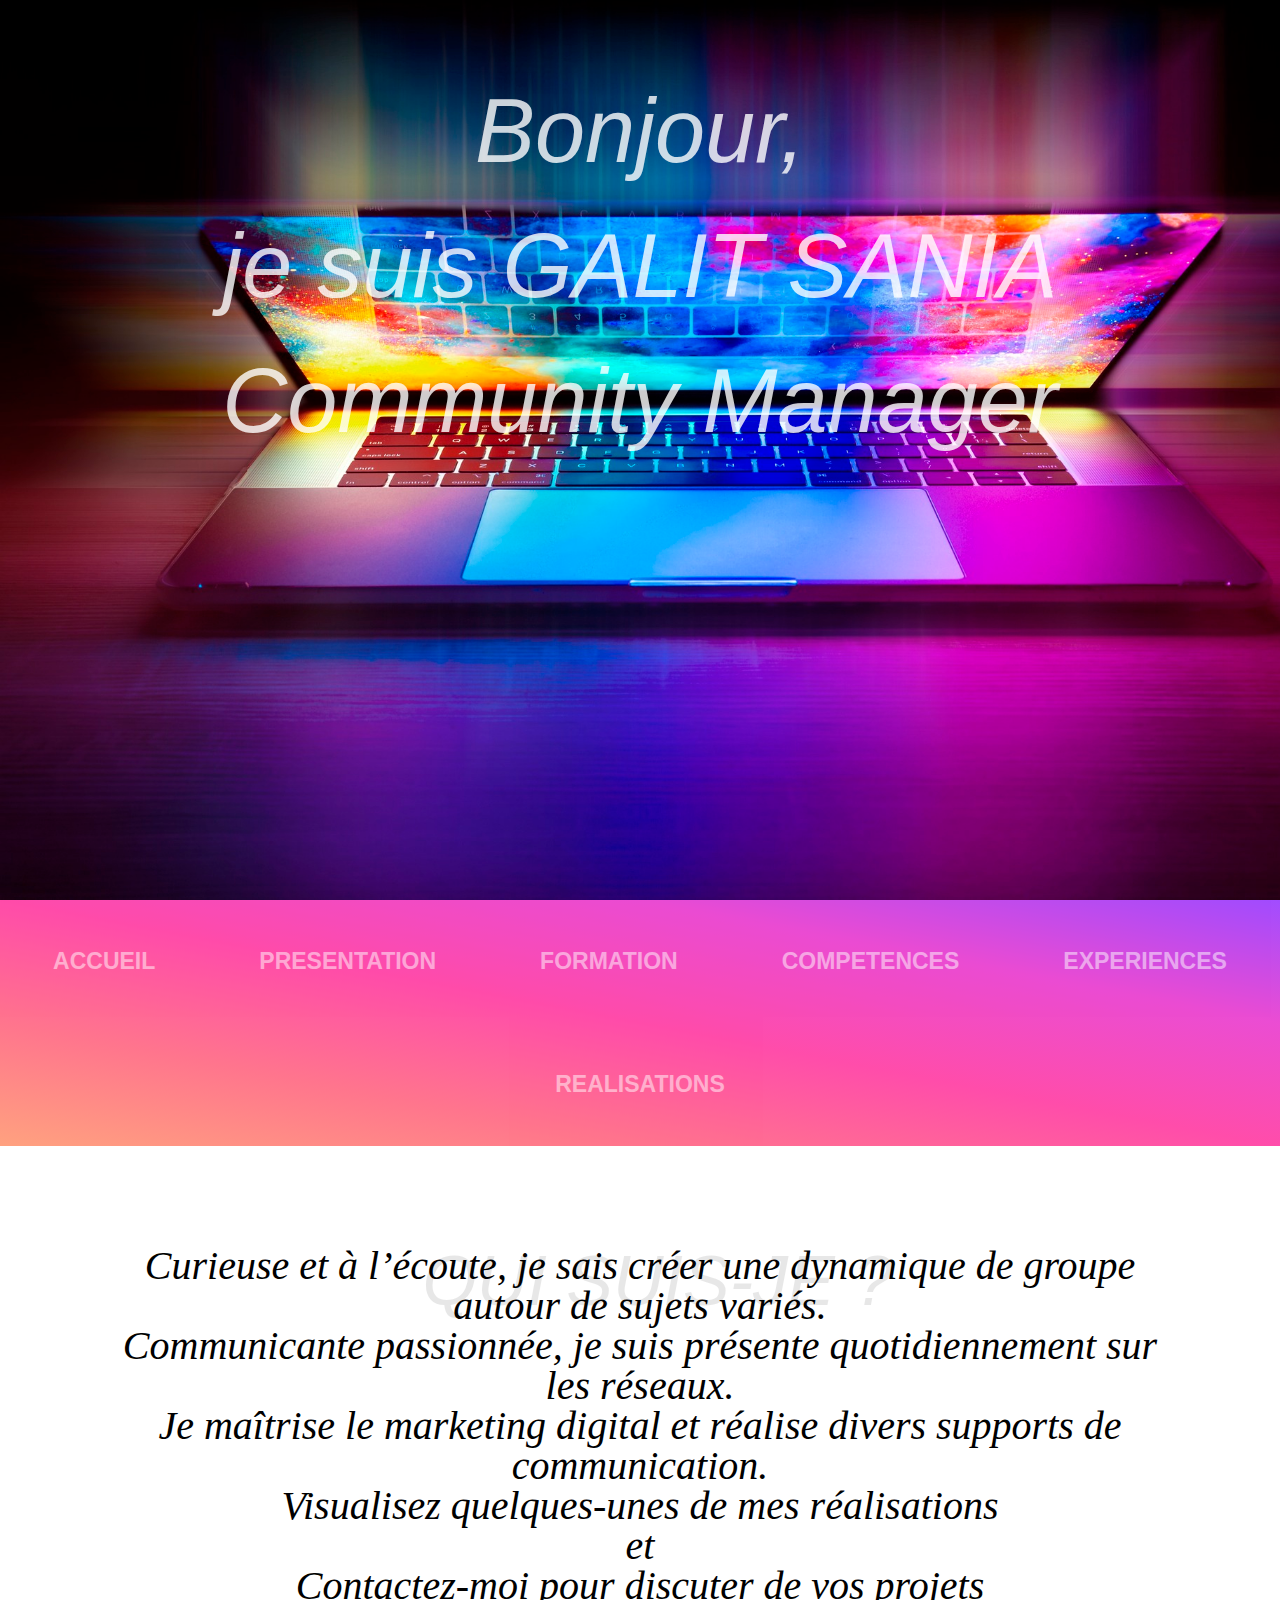
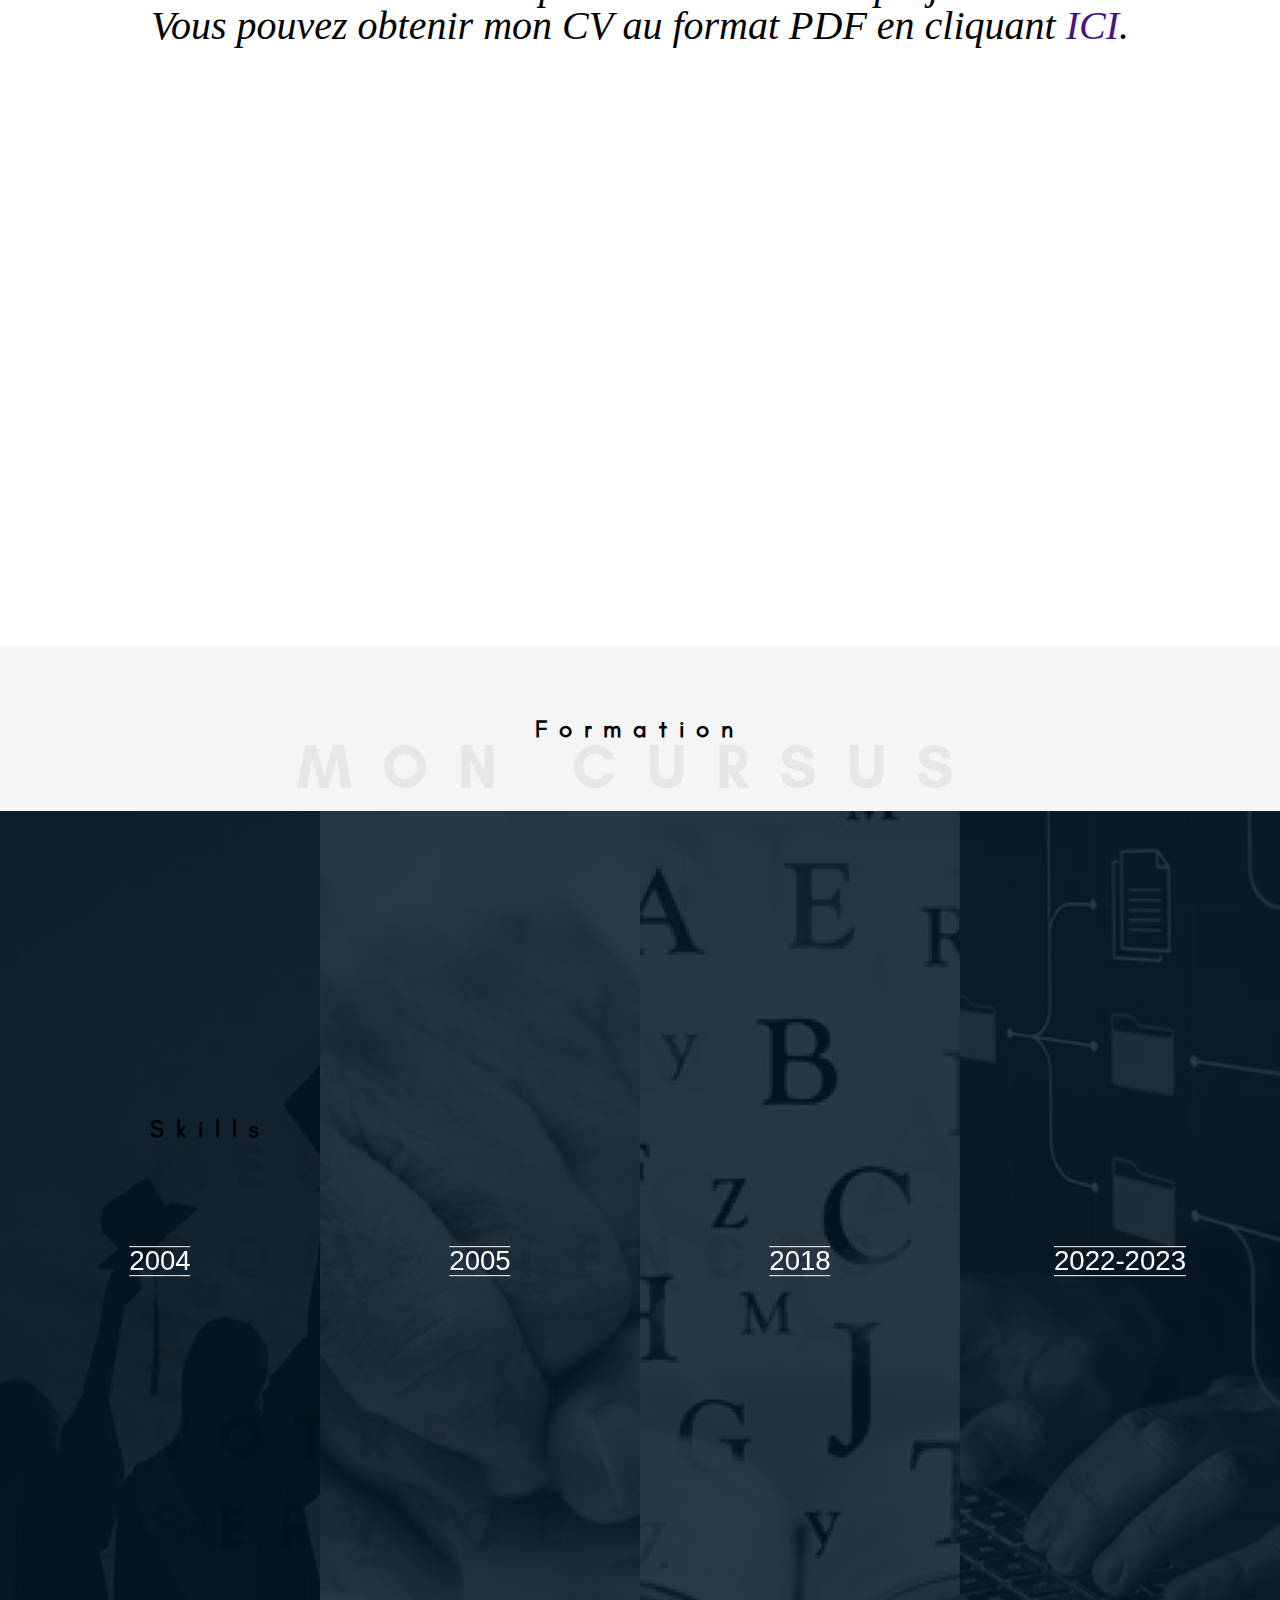
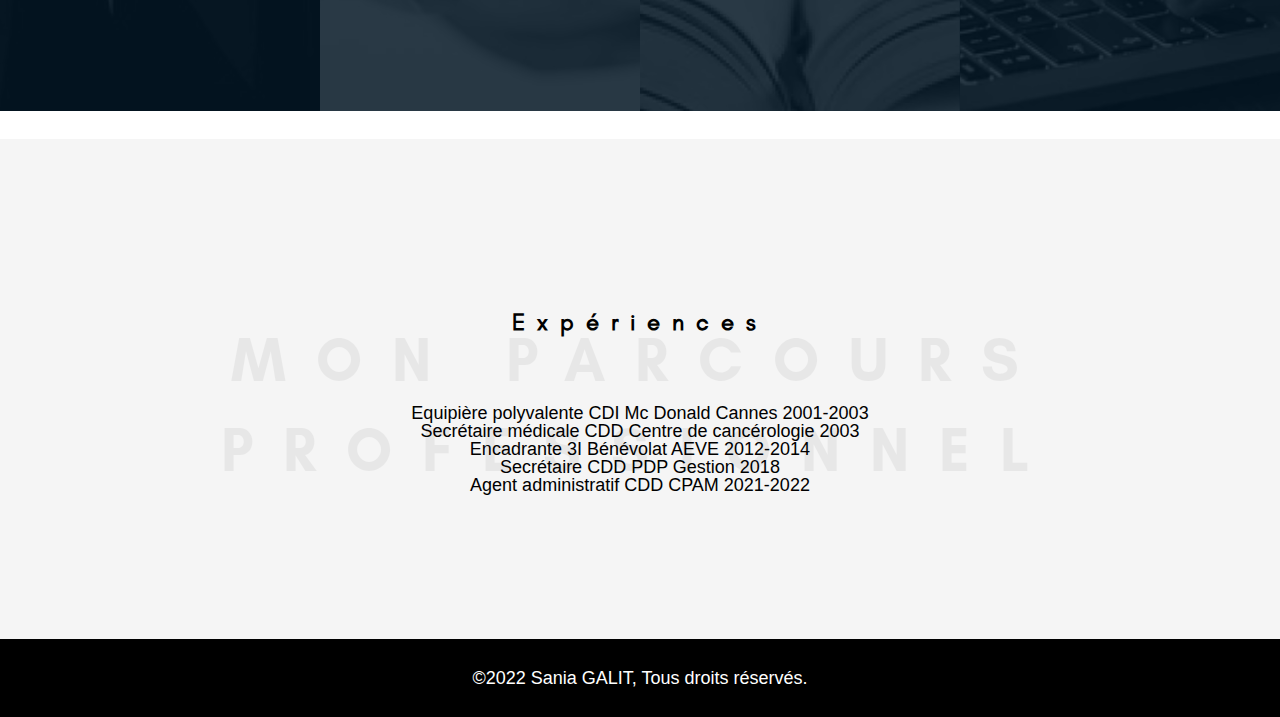
==== index.html @ fa9e2064 "beug" ====
<!DOCTYPE html>
<html lang="en" dir="ltr">
  <head>
    <meta charset="utf-8">
    <link rel="stylesheet" href="css/reset.css">
    <link rel="stylesheet" href="css/style.css">
    <meta name="viewport" content="width=device-width,initial-scale=1.0,user-scalable=no">

    <title>GALIT Sania Community manager</title>
  </head>
  <body>

    <header>
      <h1 id="bjr">Bonjour,<br>je suis GALIT SANIA<br>Community Manager</h1>



    </header>
    <main>

      <nav>
          <ul>
              <li><a href="#"></a>ACCUEIL</li>
              <li><a href="#présentation">PRESENTATION</a></li>
              <li><a href="#formation">FORMATION</a></li>
              <li><a href="#compétences">COMPETENCES</a></li>
              <li><a href="#parcours">EXPERIENCES</a></li>
              <li><a href="#">REALISATIONS</a></li>
          </ul>
      </nav>

      <div id="présentation"class="présentation">
        <p id="qui">QUI SUIS-JE ?</p>

        <div class="p">Curieuse et à l’écoute, je sais créer une dynamique de groupe autour de sujets variés.</div>
        <div class="p">Communicante passionnée, je suis présente quotidiennement sur les réseaux.</div>
        <div class="p">Je maîtrise le marketing digital et réalise divers supports de communication.</div>
        <div class="p">Visualisez quelques-unes de mes réalisations</div>
        <div class="p">et</div>
        <div class="p">Contactez-moi pour discuter de vos projets</div>
        <div class="p">Vous pouvez obtenir mon CV au format PDF en cliquant <a id="ici"href="#">ICI</a>.</div>

      </div>


    <div id="formation"class="formation">
      <h2 id="cursus">Formation<span>MON CURSUS</span></h2>
      <section id="timeline">

        <div class="tl-item">

          <div class="tl-bg" style="background-image: url(img/diplome.jpg)"></div>

          <div class="tl-year">
            <p class="f2 heading--sanSerif">2004</p>
          </div>

          <div class="tl-content">
            <h1>Baccalauréat Littéraire</h1>
            <p>Lycée Carnot - Cannes </p>
          </div>

        </div>

        <div class="tl-item">

          <div class="tl-bg" style="background-image: url(img/trois.jpg)"></div>

          <div class="tl-year">
            <p class="f2 heading--sanSerif">2005</p>
          </div>

          <div class="tl-content">
            <h1 class="f3 text--accent ttu">1ère ANNEE DUT EDUCATRICE SPECIALISEE</h1>
            <p>IUT - Tourcoing</p>
          </div>

        </div>

        <div class="tl-item">

          <div class="tl-bg" style="background-image: url(img/quatre.jpg)"></div>

          <div class="tl-year">
            <p class="f2 heading--sanSerif">2018</p>
          </div>

          <div class="tl-content">
            <h1 class="f3 text--accent ttu">Certificat Voltaire</h1>
            <p>IESEG - Lille<br>Score 631 - niveau professionnel </p>
          </div>

        </div>

        <div class="tl-item">

          <div class="tl-bg" style="background-image: url(img/un.jpg)"></div>

          <div class="tl-year">
            <p class="f2 heading--sanSerif">2022-2023</p>
          </div>

          <div class="tl-content">
            <h1 class="f3 text--accent ttu">Formation numérique</h1>
            <p>AGEVAL - Valenciennes<br>Atelier numérique</p>
          </div>

        </div>


      </section>

    </div>


  <div id="compétences"class="compétences">
    <h2 id="skills">Skills<span>MES COMPÉTENCES À VOTRE SERVICE</span></h2>
    <div class="tabs">
      <div class="tab-2">
        <label for="tab2-1">SOFT</label>
        <input id="tab2-1" name="tabs-two" type="radio" checked="checked">
        <div>
          <div class="soft">
                <div id="un"><p>Capacité d'adaptation</p></div>
                <div id="deux"><p>Communication</p></div>
                <div id=trois><p>Patience</p></div>
                <div id="quatre"><p>Pédagogie</p></div>
                <div id="cinq"><p>Créativité</p></div>
                <div id="six"><p>Sociabilité</p></div>
          </div>
        </div>
      </div>

      <div class="tab-2">
        <label for="tab2-2">HARD</label>
        <input id="tab2-2" name="tabs-two" type="radio">
        <div>
          <div class="hard">

            <img id="img1"src="img/logo office.png" alt="">
            <img id="img2"src="img/logo-html.png" alt="">
            <img id="img3"src="img/logo css3.png" alt="">
            <img id="img4"src="img/logo_ps.png" alt="">
            <img id="img5"src="img/logo canva.png" alt="">
            <img id="img6"src="img/git logo.png" alt="">

          </div>
        </div>
      </div>
    </div>
  </div>

    <div id="parcours"class="parcours">

      <h2 id="exp" >Expériences<span>MON PARCOURS PROFESSIONNEL</span></h2>

        <div class="exp1"><p>Equipière polyvalente CDI  Mc Donald Cannes 2001-2003</p></div>
        <div class="exp2"><p>Secrétaire médicale CDD Centre de cancérologie 2003</p></div>
        <div class="exp3"><p>Encadrante 3I Bénévolat AEVE 2012-2014</p></div>
        <div class="exp4"><p>Secrétaire CDD PDP Gestion 2018</p></div>
        <div class="exp5"><p>Agent administratif CDD CPAM 2021-2022</p></div>
    </div>

    <div class="footer">
      <p id="copy">©2022 Sania GALIT, Tous droits réservés.</p>

    </div>

    </main>






















  </body>
</html>
---- css/style.css ----
@font-face {
  font-family: "Glacial-Bold";
  src: url("../fonts/GlacialIndifference-Bold.otf") format("opentype")
}
@font-face {
  font-family: "Glacial-Regular";
  src: url("../fonts/GlacialIndifference-Regular.otf") format("opentype")
}
/*FORMAT SITE*/
h1 { font-family: "Helvetica Neue", Helvetica, Arial, sans-serif; font-size: 24px; font-style: normal; font-variant: normal; font-weight: 700; line-height: 26.4px; }
h3 { font-family: "Helvetica Neue", Helvetica, Arial, sans-serif; font-size: 20px; font-style: normal; font-variant: normal; font-weight: 700; line-height: 15.4px; }
p { font-family: "Helvetica Neue", Helvetica, Arial, sans-serif; font-size: 18px; font-style: normal; font-variant: normal; font-weight: 200; }

#bjr{font-size: 90px;
line-height: 1.5em;
}
span{
  letter-spacing: 0.5em;
  position: absolute;left: 0;right: 0;
  font-family: "Glacial-Bold", Helvetica, Arial, sans-serif;
  font-size: 60px;
  color: black;
  font-style: normal;
  font-variant: normal;
  font-weight: 700;
  line-height: 1.5em;
  opacity: 0.05;
}
h2{font-family: "Glacial-Regular", Helvetica, Arial, sans-serif;
 font-size: 24px;
 font-style: normal;
 font-variant: normal;
 font-weight: 700;
line-height: 15.4px;
position: relative;
padding-top: 75px;
letter-spacing: 0.5em;
padding: 75px 0 75px
}

#qui,#comp,#form,#contact{
  font-size: 70px;
  opacity: 0.09;
  text-align: center;
  font-style:italic;
  position: absolute;
  left: 33vw;
  z-index:+1;
}
a{
  color: white;
  text-decoration: none;
}

#présentation{
  text-align: center;

}
.présentation,.parcours,.compétences{
  padding:100px;
  height: 100vh;
}
.PRESENTATION{
  display: flex;
  flex-direction: column;
  justify-content: space-around;
  align-items: center;
}
.p{
  font-size: 40px;
  font-style: italic;

}
nav{
  background-image: linear-gradient(to right top, #ff7948, #ff3a5c, #ff0086, #e200c0, #7900ff);
  opacity: 0.7;
  text-align: center;
  position: sticky;
}

header{
  height: 100vh;
  background-image: url(../img/ordi2.jpg);
  background-size: cover;
}
li{
color:white;
display: inline-block;
padding: 50px;
font-family:
"Helvetica";
font-size: 23px;
font-weight: bold;
opacity:0.5;
text-align: center;}

li:hover{
  background-color: #000000;
  opacity:1;
}

.compétences img{
  width: 80px;
  padding: 9%;
}
.compétences{
  display: flex;
  justify-content: space-around;
  height: 593px;
}
.soft,.hard{
  display: inline-block;
  width: 100%;
  height: 500px;
  text-align:center;
  color: white;
  border-radius: 100px;
}
.soft p{
  color: #47167d;
}
.hard p{
  color: #47167d;
}
#ici{
  color:#47167d;
}

.soft{
  padding-top: 46px;
  height: 231px;
  flex-wrap: wrap;
  display: flex;
  flex-direction: column;
  justify-content: space-around;
  align-content: center;
}
#un,#deux,#trois,#quatre,#cinq,#six{
  width:40%;
  box-shadow:0 5px 12px rgb(0 0 0 / 5%), 0 4px 4px rgb(0 0 0 / 5%);
  border-radius: 5px;
  padding: 20px 0;
  box-sizing:border-box;
  margin: 0.5%;

}
#img1,#img2,#img3,#img4,#img5,#img6{
  box-shadow:0 5px 12px rgb(0 0 0 / 5%), 0 4px 4px rgb(0 0 0 / 5%);
  border-radius: 5px;

}

.formation{
  height: 300px;
  text-align: center;
  background-color: #F5F5F5;
}

.parcours{
  display: flex;
  flex-direction: column;
  height: 300px;
  text-align: center;
  background-color: #F5F5F5;
}
.footer{
  color: white;
  text-align: center;
  background-color: black;
  padding: 30px;
}


/*FORMAT MOBILE*/

@media screen and (max-width:768px)
{
header{
  background-image: url(../img/back_mobile.jpg);
  background-position:center;
  height: 178vh;
  width:100%;}

/*FORMAT MOBILE*/
}
header h1{
  color: white;
  text-align: center;
  opacity: 0.8;
  font-style: italic;
  font-weight:lighter;
  padding-top: 5%;

}

button:focus,
input:focus,
textarea:focus,
select:focus {
  outline: none; }

.tabs {
  display: block;
  display: -webkit-flex;
  display: -moz-flex;
  display: flex;
  -webkit-flex-wrap: wrap;
  -moz-flex-wrap: wrap;
  flex-wrap: wrap;
  margin: 0;
  overflow: hidden; }
  .tabs [class^="tab"] label,
  .tabs [class*=" tab"] label {
    color: #47167d;
    cursor: pointer;
    display: block;
    font-size: 1.1em;
    font-weight: 300;
    line-height: 1em;
    padding: 2rem 0;
    text-align: center; }
  .tabs [class^="tab"] [type="radio"],
  .tabs [class*=" tab"] [type="radio"] {
    border-bottom: 1px solid rgba(239, 237, 239, 0.5);
    cursor: pointer;
    -webkit-appearance: none;
    -moz-appearance: none;
    appearance: none;
    display: block;
    width: 100%;
    -webkit-transition: all 0.3s ease-in-out;
    -moz-transition: all 0.3s ease-in-out;
    -o-transition: all 0.3s ease-in-out;
    transition: all 0.3s ease-in-out; }
    .tabs [class^="tab"] [type="radio"]:hover, .tabs [class^="tab"] [type="radio"]:focus,
    .tabs [class*=" tab"] [type="radio"]:hover,
    .tabs [class*=" tab"] [type="radio"]:focus {
      border-bottom: 1px solid #fd264f; }
    .tabs [class^="tab"] [type="radio"]:checked,
    .tabs [class*=" tab"] [type="radio"]:checked {
      border-bottom: 2px solid #fd264f; }
    .tabs [class^="tab"] [type="radio"]:checked + div,
    .tabs [class*=" tab"] [type="radio"]:checked + div {
      opacity: 1; }
    .tabs [class^="tab"] [type="radio"] + div,
    .tabs [class*=" tab"] [type="radio"] + div {
      display: block;
      opacity: 0;
      padding: 2rem 0;
      width: 90%;
      -webkit-transition: all 0.3s ease-in-out;
      -moz-transition: all 0.3s ease-in-out;
      -o-transition: all 0.3s ease-in-out;
      transition: all 0.3s ease-in-out; }
  .tabs .tab-2 {
    width: 50%; }
    .tabs .tab-2 [type="radio"] + div {
      width: 200%;
      margin-left: 200%; }
    .tabs .tab-2 [type="radio"]:checked + div {
      margin-left: 0; }
    .tabs .tab-2:last-child [type="radio"] + div {
      margin-left: 100%; }
    .tabs .tab-2:last-child [type="radio"]:checked + div {
      margin-left: -100%; }

      #timeline {
        display: flex;
        background-color: #031625;
      }
      #timeline:hover .tl-item {
        width: 23.3333%;
      }

      .tl-item {
        transform: translate3d(0, 0, 0);
        position: relative;
        width: 25%;
        height: 100vh;
        min-height: 600px;
        color: #fff;
        overflow: hidden;
        transition: width 0.5s ease;
      }
      .tl-item:before, .tl-item:after {
        transform: translate3d(0, 0, 0);
        content: "";
        position: absolute;
        left: 0;
        top: 0;
        width: 100%;
        height: 100%;
      }
      .tl-item:after {
        background: rgba(3, 22, 37, 0.85);
        opacity: 1;
        transition: opacity 0.5s ease;
      }
      .tl-item:before {
        background: linear-gradient(to bottom, rgba(0, 0, 0, 0) 0%, black 75%);
        z-index: 1;
        opacity: 0;
        transform: translate3d(0, 0, 0) translateY(50%);
        transition: opacity 0.5s ease, transform 0.5s ease;
      }
      .tl-item:hover {
        width: 30% !important;
      }
      .tl-item:hover:after {
        opacity: 0;
      }
      .tl-item:hover:before {
        opacity: 1;
        transform: translate3d(0, 0, 0) translateY(0);
        transition: opacity 1s ease, transform 1s ease 0.25s;
      }
      .tl-item:hover .tl-content {
        opacity: 1;
        transform: translateY(0);
        transition: all 0.75s ease 0.5s;
      }
      .tl-item:hover .tl-bg {
        filter: grayscale(0);
      }

      .tl-content {
        transform: translate3d(0, 0, 0) translateY(25px);
        position: relative;
        z-index: 1;
        text-align: center;
        margin: 0 1.618em;
        top: 55%;
        opacity: 0;
      }
      .tl-content h1 {
        font-family: "Pathway Gothic One", Helvetica Neue, Helvetica, Arial, sans-serif;
        text-transform: uppercase;
        color: #1779cf;
        font-size: 1.44rem;
        font-weight: normal;
      }

      .tl-year {
        position: absolute;
        top: 50%;
        left: 50%;
        transform: translateX(-50%) translateY(-50%);
        z-index: 1;
        border-top: 1px solid #fff;
        border-bottom: 1px solid #fff;
      }
      .tl-year p {
        font-family: "Pathway Gothic One", Helvetica Neue, Helvetica, Arial, sans-serif;
        font-size: 1.728rem;
      }

      .tl-bg {
        transform: translate3d(0, 0, 0);
        position: absolute;
        width: 100%;
        height: 100%;
        top: 0;
        left: 0;
        background-size: cover;
        background-position: center center;
        transition: filter 0.5s ease;
        filter: grayscale(100%);
      }
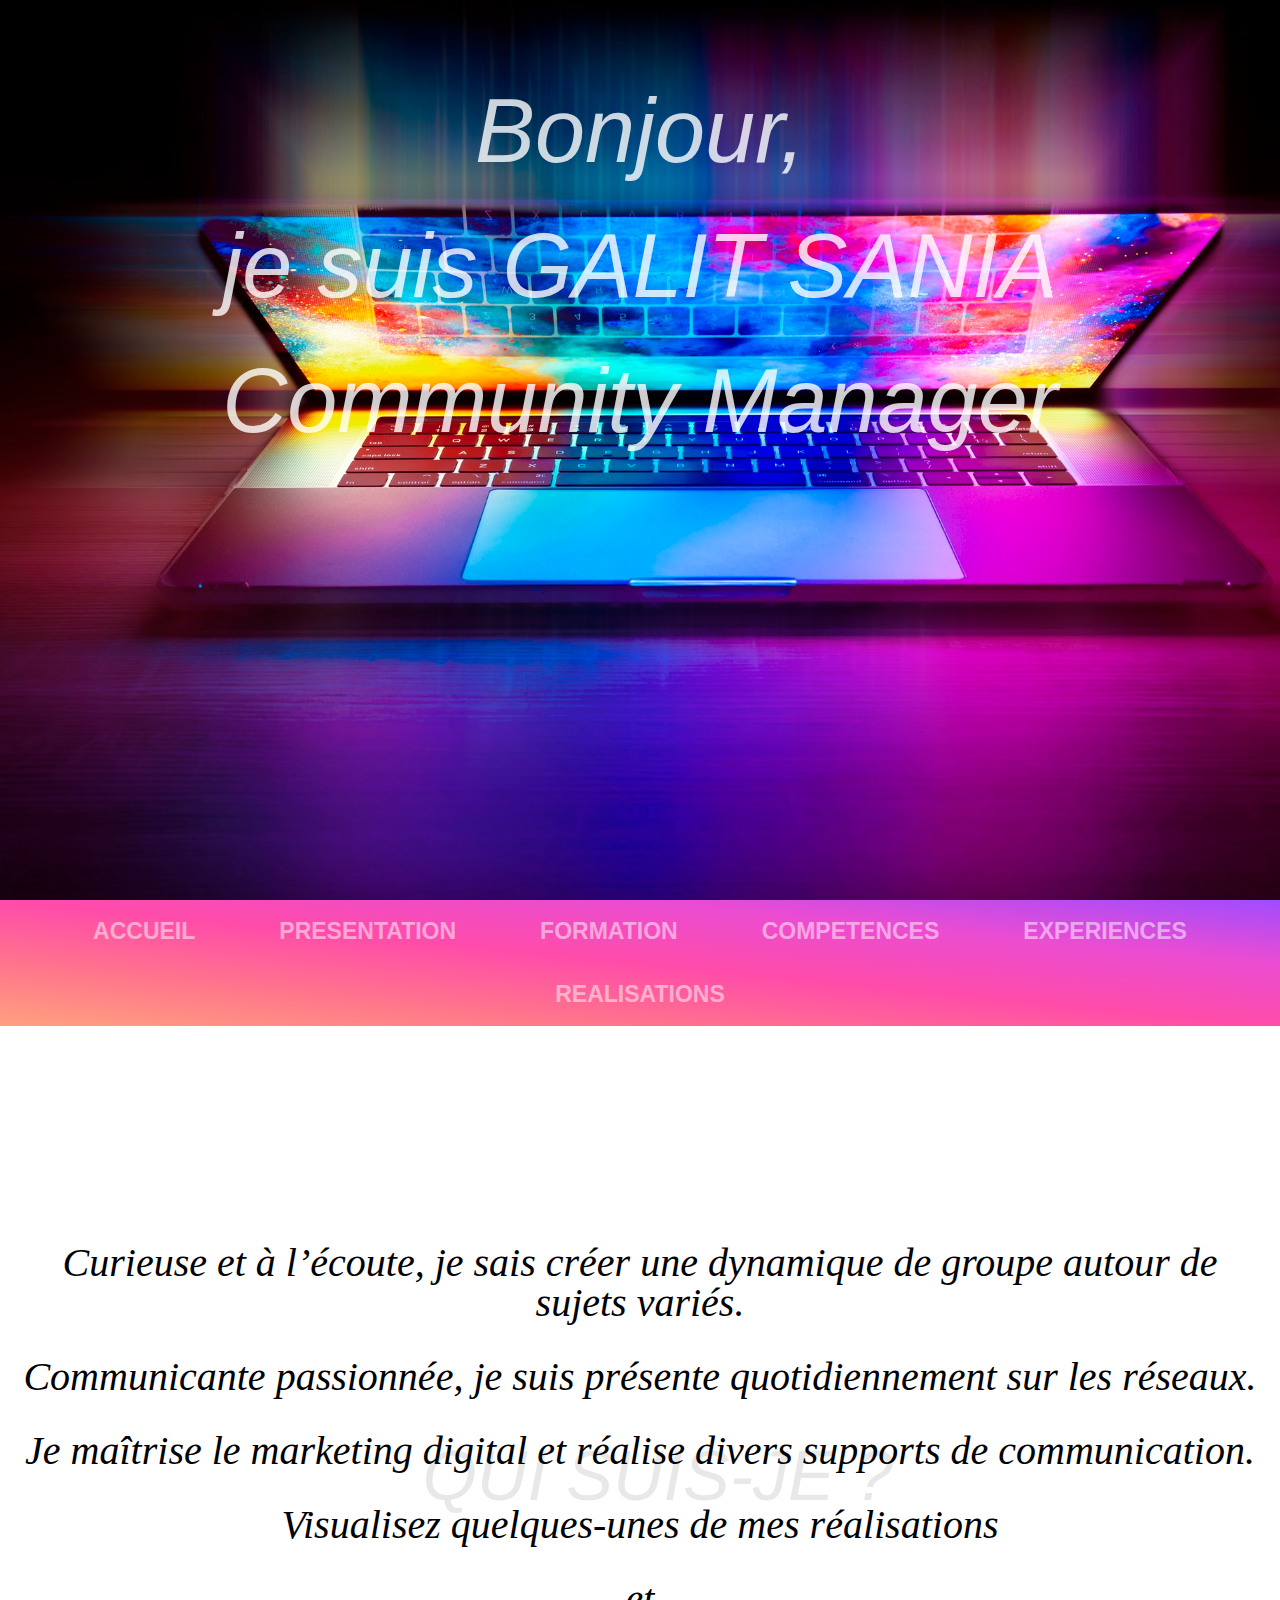
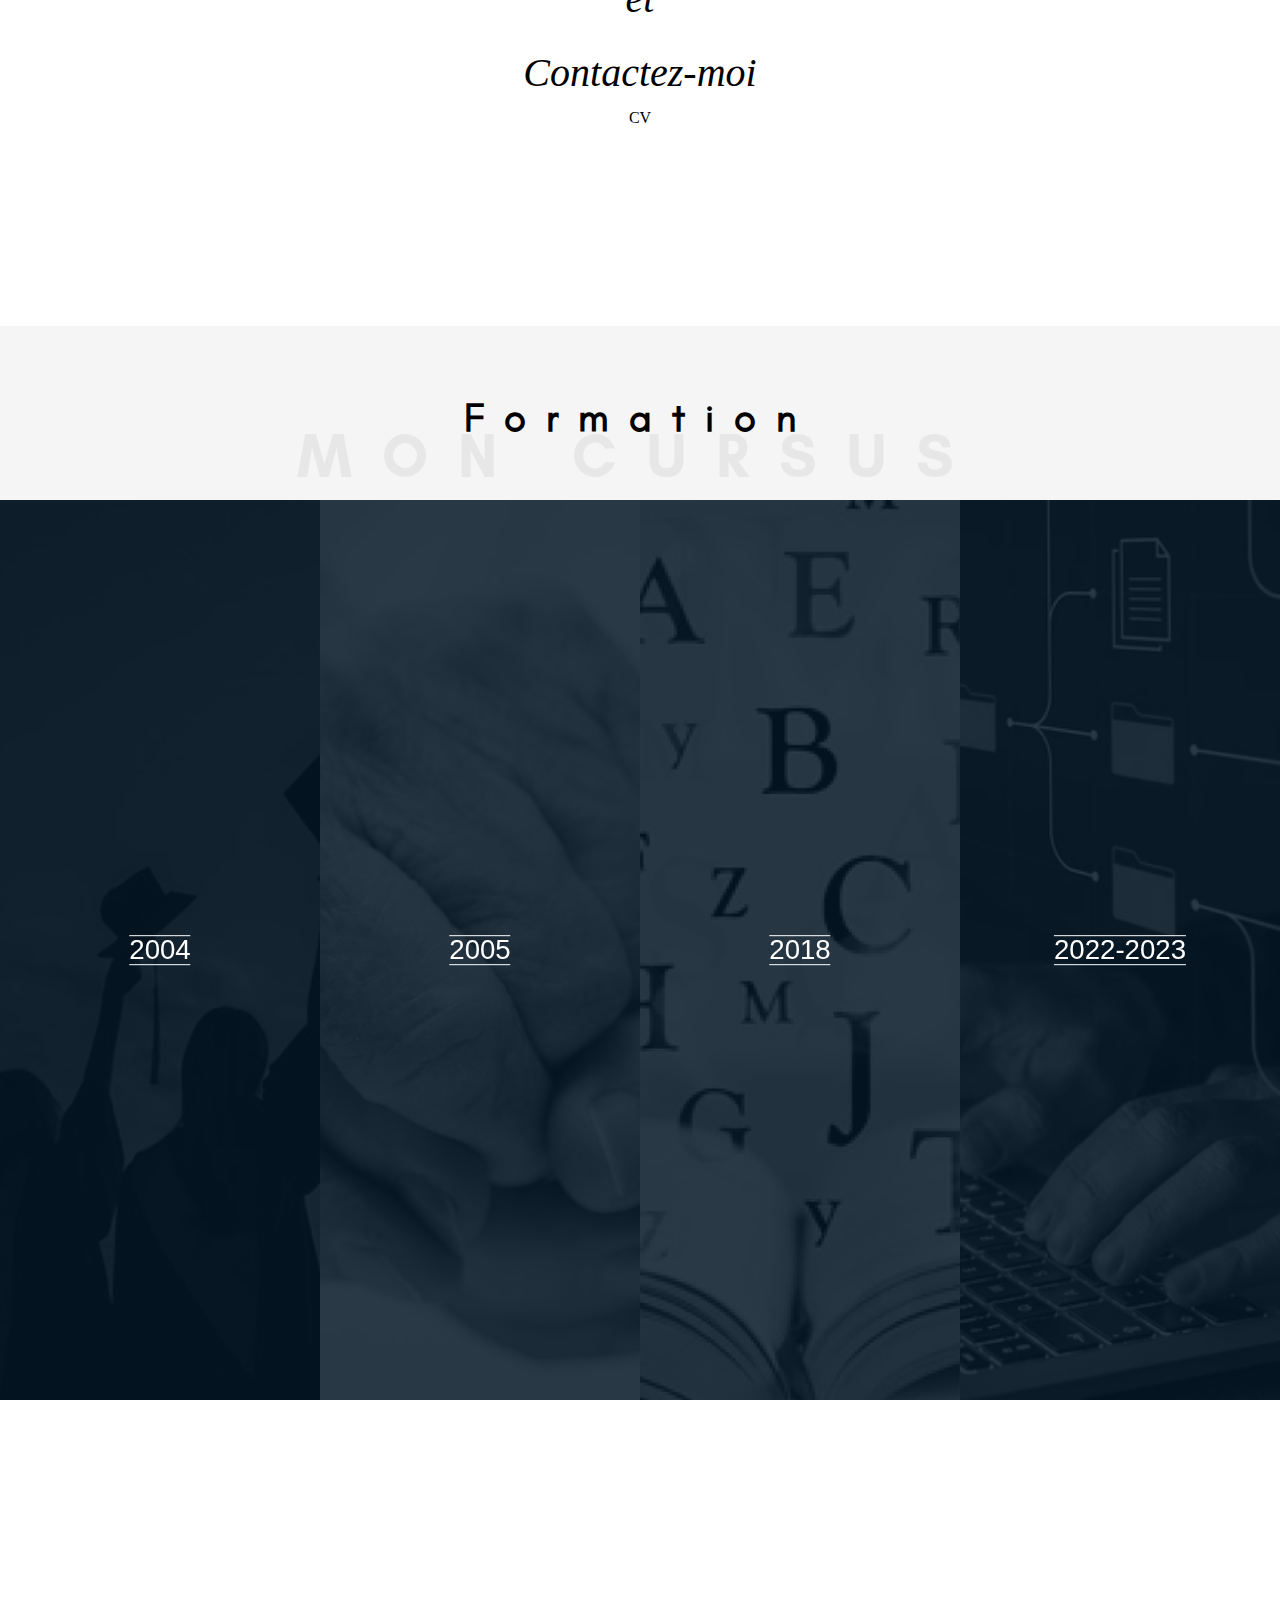
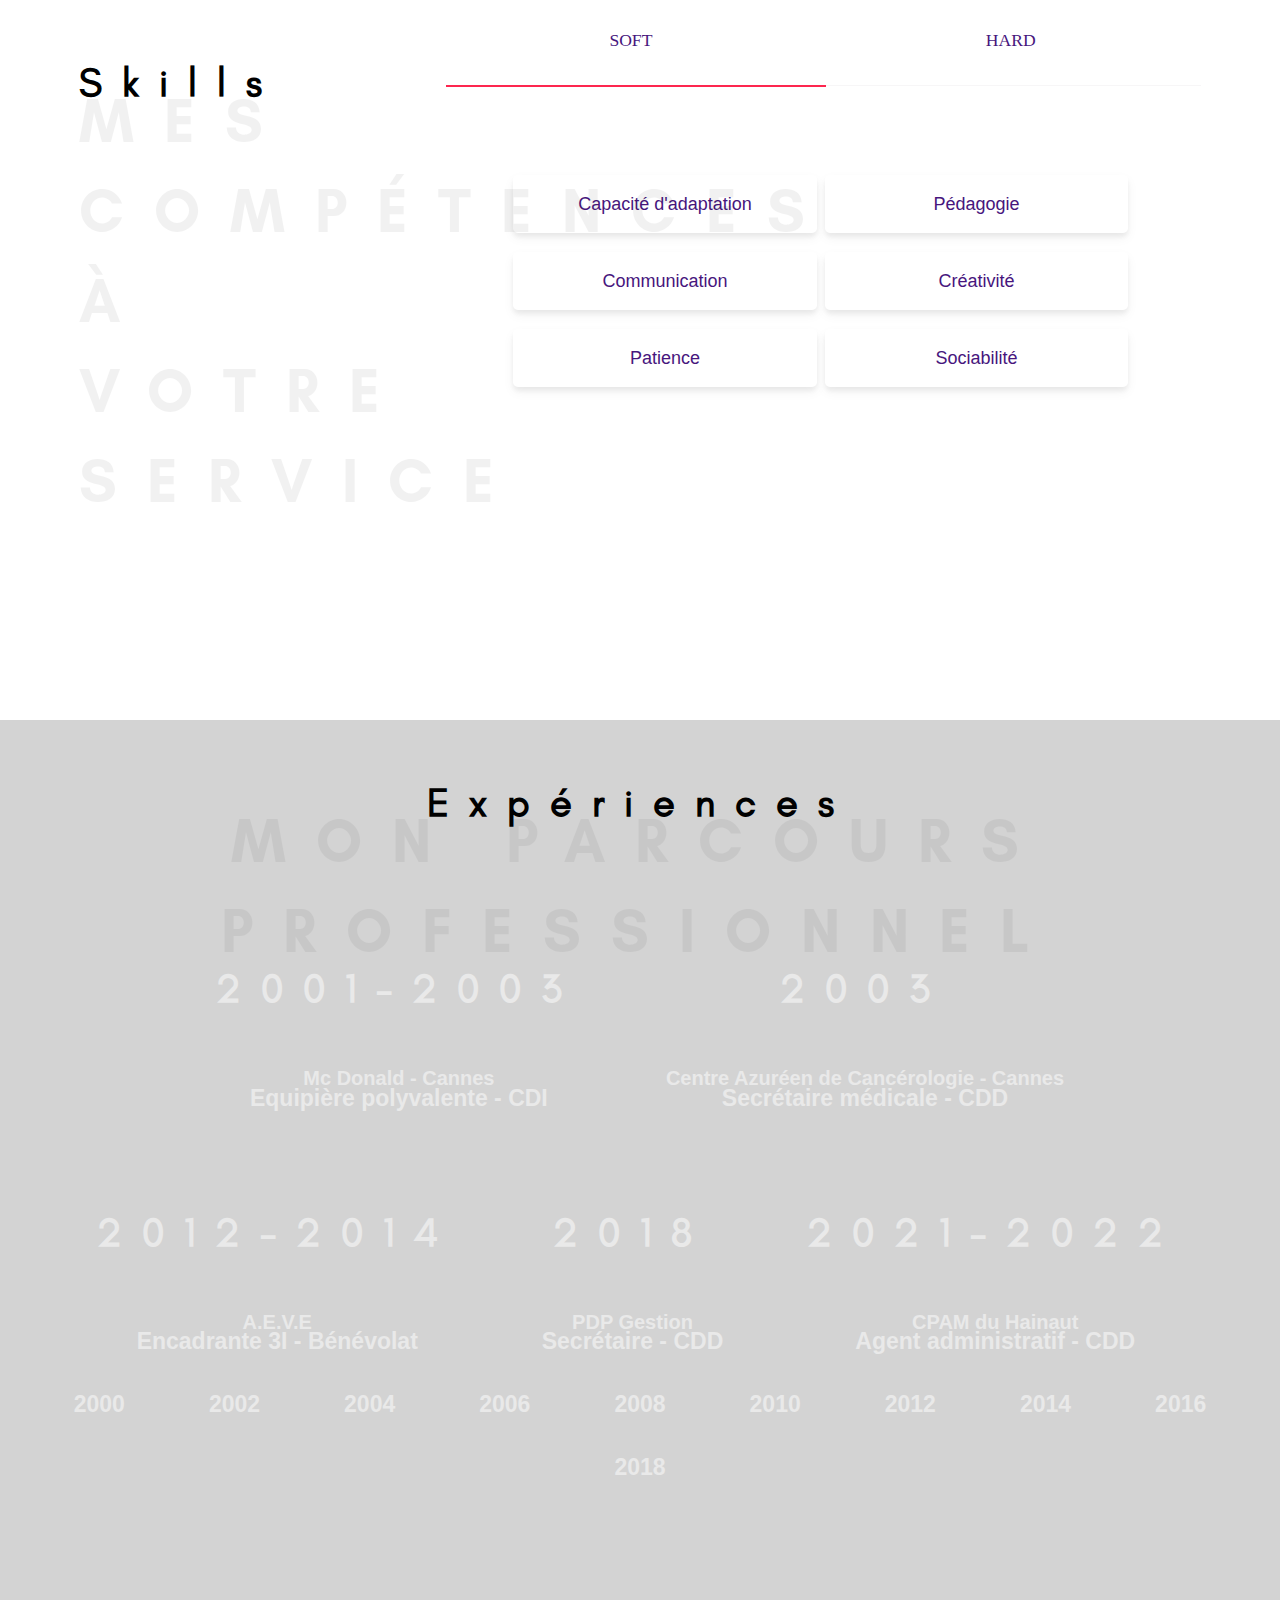
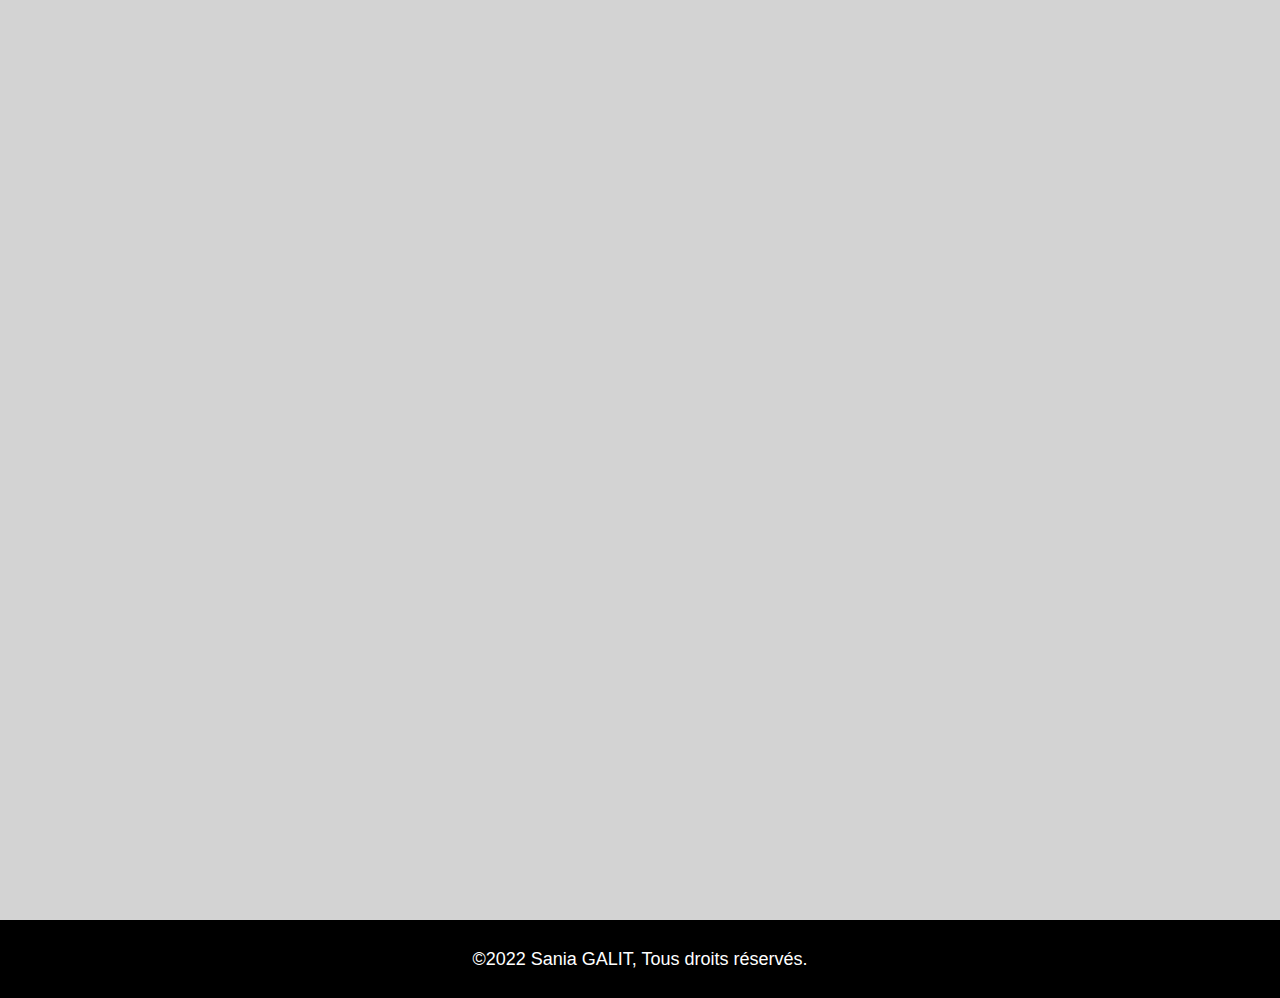
==== commit ef917e31: "06.12.2022" ====
--- a/index.html
+++ b/index.html
@@ -20,16 +20,72 @@
 
       <nav>
           <ul>
-              <li><a href="#"></a>ACCUEIL</li>
+              <li><a href="#bjr"></a>ACCUEIL</li>
               <li><a href="#présentation">PRESENTATION</a></li>
               <li><a href="#formation">FORMATION</a></li>
               <li><a href="#compétences">COMPETENCES</a></li>
               <li><a href="#parcours">EXPERIENCES</a></li>
-              <li><a href="#">REALISATIONS</a></li>
+              <li><a href="#real">REALISATIONS</a></li>
           </ul>
       </nav>
 
       <div id="présentation"class="présentation">
+
+        <div class="bubbles">
+  <div class="bubble"></div>
+  <div class="bubble"></div>
+  <div class="bubble"></div>
+  <div class="bubble"></div>
+  <div class="bubble"></div>
+  <div class="bubble"></div>
+  <div class="bubble"></div>
+  <div class="bubble"></div>
+  <div class="bubble"></div>
+  <div class="bubble"></div>
+  <div class="bubble"></div>
+  <div class="bubble"></div>
+  <div class="bubble"></div>
+  <div class="bubble"></div>
+  <div class="bubble"></div>
+  <div class="bubble"></div>
+  <div class="bubble"></div>
+  <div class="bubble"></div>
+  <div class="bubble"></div>
+  <div class="bubble"></div>
+  <div class="bubble"></div>
+  <div class="bubble"></div>
+  <div class="bubble"></div>
+  <div class="bubble"></div>
+  <div class="bubble"></div>
+  <div class="bubble"></div>
+  <div class="bubble"></div>
+  <div class="bubble"></div>
+  <div class="bubble"></div>
+  <div class="bubble"></div>
+  <div class="bubble"></div>
+  <div class="bubble"></div>
+  <div class="bubble"></div>
+  <div class="bubble"></div>
+  <div class="bubble"></div>
+  <div class="bubble"></div>
+  <div class="bubble"></div>
+  <div class="bubble"></div>
+  <div class="bubble"></div>
+  <div class="bubble"></div>
+  <div class="bubble"></div>
+  <div class="bubble"></div>
+  <div class="bubble"></div>
+  <div class="bubble"></div>
+  <div class="bubble"></div>
+  <div class="bubble"></div>
+  <div class="bubble"></div>
+  <div class="bubble"></div>
+  <div class="bubble"></div>
+  <div class="bubble"></div>
+</div>
+
+
+
         <p id="qui">QUI SUIS-JE ?</p>
 
         <div class="p">Curieuse et à l’écoute, je sais créer une dynamique de groupe autour de sujets variés.</div>
@@ -37,13 +93,14 @@
         <div class="p">Je maîtrise le marketing digital et réalise divers supports de communication.</div>
         <div class="p">Visualisez quelques-unes de mes réalisations</div>
         <div class="p">et</div>
-        <div class="p">Contactez-moi pour discuter de vos projets</div>
-        <div class="p">Vous pouvez obtenir mon CV au format PDF en cliquant <a id="ici"href="#">ICI</a>.</div>
+        <div class="p">Contactez-moi</div>
+        <div a href="#">CV</a></div>
 
       </div>
 
 
     <div id="formation"class="formation">
+
       <h2 id="cursus">Formation<span>MON CURSUS</span></h2>
       <section id="timeline">
 
@@ -154,19 +211,63 @@
 
       <h2 id="exp" >Expériences<span>MON PARCOURS PROFESSIONNEL</span></h2>
 
-        <div class="exp1"><p>Equipière polyvalente CDI  Mc Donald Cannes 2001-2003</p></div>
-        <div class="exp2"><p>Secrétaire médicale CDD Centre de cancérologie 2003</p></div>
-        <div class="exp3"><p>Encadrante 3I Bénévolat AEVE 2012-2014</p></div>
-        <div class="exp4"><p>Secrétaire CDD PDP Gestion 2018</p></div>
-        <div class="exp5"><p>Agent administratif CDD CPAM 2021-2022</p></div>
-    </div>
+
+      <ul class="timeline-events">
+
+      	<li class="timeline-event-years-2">
+      		<h2>2001-2003</h2>
+      		<h3>Mc Donald - Cannes</h3>
+      		<h4>Equipière polyvalente - CDI</h4>
+      	</li>
+      	<li class="timeline-event-years-2">
+      		<h2>2003</h2>
+      		<h3>Centre Azuréen de Cancérologie - Cannes</h3>
+      		<h4>Secrétaire médicale - CDD</h4>
+      	</li>
+      	<li class="timeline-event-years-2">
+      		<h2>2012-2014</h2>
+      		<h3>A.E.V.E</h3>
+      		<h4>Encadrante 3I - Bénévolat</h4>
+      	</li>
+        <li class="timeline-event-years-2">
+      		<h2>2018</h2>
+      		<h3>PDP Gestion</h3>
+      		<h4>Secrétaire - CDD</h4>
+      	</li>
+      	<li class="timeline-event-years-2">
+      		<h2>2021-2022</h2>
+      		<h3>CPAM du Hainaut</h3>
+      		<h4>Agent administratif - CDD</h4>
+      	</li>
+          </ul>
+        <ul class="timelines-years">
+        	<li>2000</li>
+        	<li>2002</li>
+        	<li>2004</li>
+        	<li>2006</li>
+        	<li>2008</li>
+        	<li>2010</li>
+        	<li>2012</li>
+        	<li>2014</li>
+        	<li>2016</li>
+        	<li>2018</li>
+        </ul>
+      </div>
+
+    <div id="real"class="réalisations">
+
+    </div>
+
 
     <div class="footer">
       <p id="copy">©2022 Sania GALIT, Tous droits réservés.</p>
 
     </div>
 
+
+
     </main>
+
 
 
 
--- a/css/style.css
+++ b/css/style.css
@@ -6,6 +6,10 @@
   font-family: "Glacial-Regular";
   src: url("../fonts/GlacialIndifference-Regular.otf") format("opentype")
 }
+*{
+  scroll-behavior: smooth;
+}
+
 /*FORMAT SITE*/
 h1 { font-family: "Helvetica Neue", Helvetica, Arial, sans-serif; font-size: 24px; font-style: normal; font-variant: normal; font-weight: 700; line-height: 26.4px; }
 h3 { font-family: "Helvetica Neue", Helvetica, Arial, sans-serif; font-size: 20px; font-style: normal; font-variant: normal; font-weight: 700; line-height: 15.4px; }
@@ -27,7 +31,7 @@
   opacity: 0.05;
 }
 h2{font-family: "Glacial-Regular", Helvetica, Arial, sans-serif;
- font-size: 24px;
+ font-size: 40px;
  font-style: normal;
  font-variant: normal;
  font-weight: 700;
@@ -54,21 +58,24 @@
 
 #présentation{
   text-align: center;
-
-}
-.présentation,.parcours,.compétences{
-  padding:100px;
+}
+.parcours{
   height: 100vh;
 }
-.PRESENTATION{
+
+.présentation{
   display: flex;
   flex-direction: column;
-  justify-content: space-around;
+  justify-content:space-around;
+  justify-content: center;
   align-items: center;
+  height: 100vh;
+
 }
 .p{
   font-size: 40px;
   font-style: italic;
+  padding: 17px;
 
 }
 nav{
@@ -76,6 +83,8 @@
   opacity: 0.7;
   text-align: center;
   position: sticky;
+  top: 0;
+  z-index: 1
 }
 
 header{
@@ -86,7 +95,7 @@
 li{
 color:white;
 display: inline-block;
-padding: 50px;
+padding: 20px 40px;
 font-family:
 "Helvetica";
 font-size: 23px;
@@ -98,6 +107,10 @@
   background-color: #000000;
   opacity:1;
 }
+.réalisations{
+  background-color: lightgrey;
+  height: 100vh;
+}
 
 .compétences img{
   width: 80px;
@@ -106,7 +119,8 @@
 .compétences{
   display: flex;
   justify-content: space-around;
-  height: 593px;
+  padding-top: 200px;
+  height: 80vh;
 }
 .soft,.hard{
   display: inline-block;
@@ -151,17 +165,20 @@
 }
 
 .formation{
-  height: 300px;
+  position: relative;
   text-align: center;
   background-color: #F5F5F5;
+  padding-top: 9px;
 }
 
 .parcours{
   display: flex;
   flex-direction: column;
-  height: 300px;
   text-align: center;
-  background-color: #F5F5F5;
+  background-color:lightgrey;
+}
+.parcours p{
+  color: white;
 }
 .footer{
   color: white;
@@ -266,7 +283,7 @@
 
       #timeline {
         display: flex;
-        background-color: #031625;
+        background-color: lightgrey;
       }
       #timeline:hover .tl-item {
         width: 23.3333%;
@@ -366,3 +383,838 @@
         transition: filter 0.5s ease;
         filter: grayscale(100%);
       }
+
+      .bubbles {
+  position: absolute;
+  width: 100%;
+  height: 100vh;
+  overflow: hidden;
+}
+
+.bubble {
+  position: absolute;
+  left: var(--bubble-left-offset);
+  bottom: -75%;
+  display: block;
+  width: var(--bubble-radius);
+  height: var(--bubble-radius);
+  border-radius: 50%;
+  animation: float-up var(--bubble-float-duration) var(--bubble-float-delay) ease-in infinite;
+}
+.bubble::before {
+  position: absolute;
+  content: "";
+  top: 0;
+  left: 0;
+  width: 100%;
+  height: 100%;
+  background: rgba(136, 246, 251, 0.3);
+  border-radius: inherit;
+  animation: var(--bubble-sway-type) var(--bubble-sway-duration) var(--bubble-sway-delay) ease-in-out alternate infinite;
+}
+.bubble:nth-child(0) {
+  --bubble-left-offset: 0vw;
+  --bubble-radius: 1vw;
+  --bubble-float-duration: 11s;
+  --bubble-sway-duration: 6s;
+  --bubble-float-delay: 2s;
+  --bubble-sway-delay: 2s;
+  --bubble-sway-type: sway-left-to-right;
+}
+.bubble:nth-child(1) {
+  --bubble-left-offset: 17vw;
+  --bubble-radius: 1vw;
+  --bubble-float-duration: 7s;
+  --bubble-sway-duration: 4s;
+  --bubble-float-delay: 2s;
+  --bubble-sway-delay: 2s;
+  --bubble-sway-type: sway-left-to-right;
+}
+.bubble:nth-child(2) {
+  --bubble-left-offset: 75vw;
+  --bubble-radius: 5vw;
+  --bubble-float-duration: 8s;
+  --bubble-sway-duration: 4s;
+  --bubble-float-delay: 4s;
+  --bubble-sway-delay: 4s;
+  --bubble-sway-type: sway-left-to-right;
+}
+.bubble:nth-child(3) {
+  --bubble-left-offset: 94vw;
+  --bubble-radius: 10vw;
+  --bubble-float-duration: 12s;
+  --bubble-sway-duration: 6s;
+  --bubble-float-delay: 1s;
+  --bubble-sway-delay: 1s;
+  --bubble-sway-type: sway-left-to-right;
+}
+.bubble:nth-child(4) {
+  --bubble-left-offset: 71vw;
+  --bubble-radius: 9vw;
+  --bubble-float-duration: 8s;
+  --bubble-sway-duration: 5s;
+  --bubble-float-delay: 1s;
+  --bubble-sway-delay: 3s;
+  --bubble-sway-type: sway-right-to-left;
+}
+.bubble:nth-child(5) {
+  --bubble-left-offset: 72vw;
+  --bubble-radius: 10vw;
+  --bubble-float-duration: 8s;
+  --bubble-sway-duration: 5s;
+  --bubble-float-delay: 1s;
+  --bubble-sway-delay: 4s;
+  --bubble-sway-type: sway-left-to-right;
+}
+.bubble:nth-child(6) {
+  --bubble-left-offset: 66vw;
+  --bubble-radius: 8vw;
+  --bubble-float-duration: 9s;
+  --bubble-sway-duration: 6s;
+  --bubble-float-delay: 3s;
+  --bubble-sway-delay: 3s;
+  --bubble-sway-type: sway-right-to-left;
+}
+.bubble:nth-child(7) {
+  --bubble-left-offset: 9vw;
+  --bubble-radius: 3vw;
+  --bubble-float-duration: 11s;
+  --bubble-sway-duration: 5s;
+  --bubble-float-delay: 0s;
+  --bubble-sway-delay: 2s;
+  --bubble-sway-type: sway-left-to-right;
+}
+.bubble:nth-child(8) {
+  --bubble-left-offset: 22vw;
+  --bubble-radius: 5vw;
+  --bubble-float-duration: 11s;
+  --bubble-sway-duration: 5s;
+  --bubble-float-delay: 4s;
+  --bubble-sway-delay: 1s;
+  --bubble-sway-type: sway-right-to-left;
+}
+.bubble:nth-child(9) {
+  --bubble-left-offset: 90vw;
+  --bubble-radius: 5vw;
+  --bubble-float-duration: 9s;
+  --bubble-sway-duration: 6s;
+  --bubble-float-delay: 4s;
+  --bubble-sway-delay: 0s;
+  --bubble-sway-type: sway-right-to-left;
+}
+.bubble:nth-child(10) {
+  --bubble-left-offset: 99vw;
+  --bubble-radius: 6vw;
+  --bubble-float-duration: 9s;
+  --bubble-sway-duration: 4s;
+  --bubble-float-delay: 1s;
+  --bubble-sway-delay: 4s;
+  --bubble-sway-type: sway-right-to-left;
+}
+.bubble:nth-child(11) {
+  --bubble-left-offset: 33vw;
+  --bubble-radius: 3vw;
+  --bubble-float-duration: 11s;
+  --bubble-sway-duration: 6s;
+  --bubble-float-delay: 1s;
+  --bubble-sway-delay: 4s;
+  --bubble-sway-type: sway-left-to-right;
+}
+.bubble:nth-child(12) {
+  --bubble-left-offset: 45vw;
+  --bubble-radius: 8vw;
+  --bubble-float-duration: 7s;
+  --bubble-sway-duration: 4s;
+  --bubble-float-delay: 3s;
+  --bubble-sway-delay: 2s;
+  --bubble-sway-type: sway-left-to-right;
+}
+.bubble:nth-child(13) {
+  --bubble-left-offset: 74vw;
+  --bubble-radius: 5vw;
+  --bubble-float-duration: 11s;
+  --bubble-sway-duration: 5s;
+  --bubble-float-delay: 4s;
+  --bubble-sway-delay: 3s;
+  --bubble-sway-type: sway-right-to-left;
+}
+.bubble:nth-child(14) {
+  --bubble-left-offset: 24vw;
+  --bubble-radius: 6vw;
+  --bubble-float-duration: 12s;
+  --bubble-sway-duration: 4s;
+  --bubble-float-delay: 4s;
+  --bubble-sway-delay: 1s;
+  --bubble-sway-type: sway-left-to-right;
+}
+.bubble:nth-child(15) {
+  --bubble-left-offset: 88vw;
+  --bubble-radius: 1vw;
+  --bubble-float-duration: 9s;
+  --bubble-sway-duration: 6s;
+  --bubble-float-delay: 3s;
+  --bubble-sway-delay: 2s;
+  --bubble-sway-type: sway-right-to-left;
+}
+.bubble:nth-child(16) {
+  --bubble-left-offset: 34vw;
+  --bubble-radius: 3vw;
+  --bubble-float-duration: 7s;
+  --bubble-sway-duration: 6s;
+  --bubble-float-delay: 3s;
+  --bubble-sway-delay: 2s;
+  --bubble-sway-type: sway-right-to-left;
+}
+.bubble:nth-child(17) {
+  --bubble-left-offset: 2vw;
+  --bubble-radius: 7vw;
+  --bubble-float-duration: 7s;
+  --bubble-sway-duration: 5s;
+  --bubble-float-delay: 1s;
+  --bubble-sway-delay: 3s;
+  --bubble-sway-type: sway-left-to-right;
+}
+.bubble:nth-child(18) {
+  --bubble-left-offset: 8vw;
+  --bubble-radius: 4vw;
+  --bubble-float-duration: 12s;
+  --bubble-sway-duration: 6s;
+  --bubble-float-delay: 1s;
+  --bubble-sway-delay: 4s;
+  --bubble-sway-type: sway-left-to-right;
+}
+.bubble:nth-child(19) {
+  --bubble-left-offset: 48vw;
+  --bubble-radius: 8vw;
+  --bubble-float-duration: 12s;
+  --bubble-sway-duration: 6s;
+  --bubble-float-delay: 0s;
+  --bubble-sway-delay: 0s;
+  --bubble-sway-type: sway-right-to-left;
+}
+.bubble:nth-child(20) {
+  --bubble-left-offset: 70vw;
+  --bubble-radius: 9vw;
+  --bubble-float-duration: 7s;
+  --bubble-sway-duration: 4s;
+  --bubble-float-delay: 3s;
+  --bubble-sway-delay: 0s;
+  --bubble-sway-type: sway-right-to-left;
+}
+.bubble:nth-child(21) {
+  --bubble-left-offset: 51vw;
+  --bubble-radius: 8vw;
+  --bubble-float-duration: 7s;
+  --bubble-sway-duration: 4s;
+  --bubble-float-delay: 0s;
+  --bubble-sway-delay: 4s;
+  --bubble-sway-type: sway-right-to-left;
+}
+.bubble:nth-child(22) {
+  --bubble-left-offset: 43vw;
+  --bubble-radius: 7vw;
+  --bubble-float-duration: 8s;
+  --bubble-sway-duration: 5s;
+  --bubble-float-delay: 0s;
+  --bubble-sway-delay: 4s;
+  --bubble-sway-type: sway-right-to-left;
+}
+.bubble:nth-child(23) {
+  --bubble-left-offset: 6vw;
+  --bubble-radius: 6vw;
+  --bubble-float-duration: 12s;
+  --bubble-sway-duration: 4s;
+  --bubble-float-delay: 2s;
+  --bubble-sway-delay: 4s;
+  --bubble-sway-type: sway-right-to-left;
+}
+.bubble:nth-child(24) {
+  --bubble-left-offset: 25vw;
+  --bubble-radius: 7vw;
+  --bubble-float-duration: 7s;
+  --bubble-sway-duration: 5s;
+  --bubble-float-delay: 1s;
+  --bubble-sway-delay: 3s;
+  --bubble-sway-type: sway-right-to-left;
+}
+.bubble:nth-child(25) {
+  --bubble-left-offset: 30vw;
+  --bubble-radius: 3vw;
+  --bubble-float-duration: 10s;
+  --bubble-sway-duration: 5s;
+  --bubble-float-delay: 0s;
+  --bubble-sway-delay: 1s;
+  --bubble-sway-type: sway-left-to-right;
+}
+.bubble:nth-child(26) {
+  --bubble-left-offset: 71vw;
+  --bubble-radius: 4vw;
+  --bubble-float-duration: 7s;
+  --bubble-sway-duration: 6s;
+  --bubble-float-delay: 1s;
+  --bubble-sway-delay: 1s;
+  --bubble-sway-type: sway-left-to-right;
+}
+.bubble:nth-child(27) {
+  --bubble-left-offset: 37vw;
+  --bubble-radius: 2vw;
+  --bubble-float-duration: 6s;
+  --bubble-sway-duration: 4s;
+  --bubble-float-delay: 3s;
+  --bubble-sway-delay: 4s;
+  --bubble-sway-type: sway-left-to-right;
+}
+.bubble:nth-child(28) {
+  --bubble-left-offset: 47vw;
+  --bubble-radius: 6vw;
+  --bubble-float-duration: 7s;
+  --bubble-sway-duration: 6s;
+  --bubble-float-delay: 0s;
+  --bubble-sway-delay: 2s;
+  --bubble-sway-type: sway-right-to-left;
+}
+.bubble:nth-child(29) {
+  --bubble-left-offset: 95vw;
+  --bubble-radius: 2vw;
+  --bubble-float-duration: 9s;
+  --bubble-sway-duration: 4s;
+  --bubble-float-delay: 4s;
+  --bubble-sway-delay: 4s;
+  --bubble-sway-type: sway-left-to-right;
+}
+.bubble:nth-child(30) {
+  --bubble-left-offset: 72vw;
+  --bubble-radius: 8vw;
+  --bubble-float-duration: 7s;
+  --bubble-sway-duration: 4s;
+  --bubble-float-delay: 4s;
+  --bubble-sway-delay: 2s;
+  --bubble-sway-type: sway-right-to-left;
+}
+.bubble:nth-child(31) {
+  --bubble-left-offset: 34vw;
+  --bubble-radius: 9vw;
+  --bubble-float-duration: 6s;
+  --bubble-sway-duration: 5s;
+  --bubble-float-delay: 3s;
+  --bubble-sway-delay: 1s;
+  --bubble-sway-type: sway-left-to-right;
+}
+.bubble:nth-child(32) {
+  --bubble-left-offset: 94vw;
+  --bubble-radius: 2vw;
+  --bubble-float-duration: 8s;
+  --bubble-sway-duration: 5s;
+  --bubble-float-delay: 4s;
+  --bubble-sway-delay: 3s;
+  --bubble-sway-type: sway-left-to-right;
+}
+.bubble:nth-child(33) {
+  --bubble-left-offset: 34vw;
+  --bubble-radius: 10vw;
+  --bubble-float-duration: 8s;
+  --bubble-sway-duration: 4s;
+  --bubble-float-delay: 0s;
+  --bubble-sway-delay: 2s;
+  --bubble-sway-type: sway-left-to-right;
+}
+.bubble:nth-child(34) {
+  --bubble-left-offset: 47vw;
+  --bubble-radius: 9vw;
+  --bubble-float-duration: 6s;
+  --bubble-sway-duration: 5s;
+  --bubble-float-delay: 4s;
+  --bubble-sway-delay: 0s;
+  --bubble-sway-type: sway-right-to-left;
+}
+.bubble:nth-child(35) {
+  --bubble-left-offset: 62vw;
+  --bubble-radius: 2vw;
+  --bubble-float-duration: 11s;
+  --bubble-sway-duration: 6s;
+  --bubble-float-delay: 0s;
+  --bubble-sway-delay: 3s;
+  --bubble-sway-type: sway-left-to-right;
+}
+.bubble:nth-child(36) {
+  --bubble-left-offset: 8vw;
+  --bubble-radius: 6vw;
+  --bubble-float-duration: 7s;
+  --bubble-sway-duration: 6s;
+  --bubble-float-delay: 4s;
+  --bubble-sway-delay: 1s;
+  --bubble-sway-type: sway-left-to-right;
+}
+.bubble:nth-child(37) {
+  --bubble-left-offset: 70vw;
+  --bubble-radius: 10vw;
+  --bubble-float-duration: 7s;
+  --bubble-sway-duration: 5s;
+  --bubble-float-delay: 0s;
+  --bubble-sway-delay: 1s;
+  --bubble-sway-type: sway-right-to-left;
+}
+.bubble:nth-child(38) {
+  --bubble-left-offset: 50vw;
+  --bubble-radius: 1vw;
+  --bubble-float-duration: 12s;
+  --bubble-sway-duration: 6s;
+  --bubble-float-delay: 4s;
+  --bubble-sway-delay: 1s;
+  --bubble-sway-type: sway-left-to-right;
+}
+.bubble:nth-child(39) {
+  --bubble-left-offset: 69vw;
+  --bubble-radius: 4vw;
+  --bubble-float-duration: 7s;
+  --bubble-sway-duration: 6s;
+  --bubble-float-delay: 4s;
+  --bubble-sway-delay: 0s;
+  --bubble-sway-type: sway-left-to-right;
+}
+.bubble:nth-child(40) {
+  --bubble-left-offset: 2vw;
+  --bubble-radius: 2vw;
+  --bubble-float-duration: 8s;
+  --bubble-sway-duration: 6s;
+  --bubble-float-delay: 0s;
+  --bubble-sway-delay: 4s;
+  --bubble-sway-type: sway-right-to-left;
+}
+.bubble:nth-child(41) {
+  --bubble-left-offset: 58vw;
+  --bubble-radius: 4vw;
+  --bubble-float-duration: 7s;
+  --bubble-sway-duration: 6s;
+  --bubble-float-delay: 4s;
+  --bubble-sway-delay: 0s;
+  --bubble-sway-type: sway-left-to-right;
+}
+.bubble:nth-child(42) {
+  --bubble-left-offset: 98vw;
+  --bubble-radius: 8vw;
+  --bubble-float-duration: 10s;
+  --bubble-sway-duration: 4s;
+  --bubble-float-delay: 2s;
+  --bubble-sway-delay: 3s;
+  --bubble-sway-type: sway-left-to-right;
+}
+.bubble:nth-child(43) {
+  --bubble-left-offset: 48vw;
+  --bubble-radius: 7vw;
+  --bubble-float-duration: 11s;
+  --bubble-sway-duration: 5s;
+  --bubble-float-delay: 2s;
+  --bubble-sway-delay: 1s;
+  --bubble-sway-type: sway-right-to-left;
+}
+.bubble:nth-child(44) {
+  --bubble-left-offset: 73vw;
+  --bubble-radius: 4vw;
+  --bubble-float-duration: 10s;
+  --bubble-sway-duration: 5s;
+  --bubble-float-delay: 0s;
+  --bubble-sway-delay: 3s;
+  --bubble-sway-type: sway-left-to-right;
+}
+.bubble:nth-child(45) {
+  --bubble-left-offset: 62vw;
+  --bubble-radius: 10vw;
+  --bubble-float-duration: 11s;
+  --bubble-sway-duration: 4s;
+  --bubble-float-delay: 4s;
+  --bubble-sway-delay: 0s;
+  --bubble-sway-type: sway-right-to-left;
+}
+.bubble:nth-child(46) {
+  --bubble-left-offset: 29vw;
+  --bubble-radius: 3vw;
+  --bubble-float-duration: 11s;
+  --bubble-sway-duration: 5s;
+  --bubble-float-delay: 0s;
+  --bubble-sway-delay: 3s;
+  --bubble-sway-type: sway-left-to-right;
+}
+.bubble:nth-child(47) {
+  --bubble-left-offset: 88vw;
+  --bubble-radius: 8vw;
+  --bubble-float-duration: 6s;
+  --bubble-sway-duration: 4s;
+  --bubble-float-delay: 3s;
+  --bubble-sway-delay: 4s;
+  --bubble-sway-type: sway-left-to-right;
+}
+.bubble:nth-child(48) {
+  --bubble-left-offset: 70vw;
+  --bubble-radius: 4vw;
+  --bubble-float-duration: 11s;
+  --bubble-sway-duration: 4s;
+  --bubble-float-delay: 4s;
+  --bubble-sway-delay: 2s;
+  --bubble-sway-type: sway-left-to-right;
+}
+.bubble:nth-child(49) {
+  --bubble-left-offset: 18vw;
+  --bubble-radius: 2vw;
+  --bubble-float-duration: 10s;
+  --bubble-sway-duration: 6s;
+  --bubble-float-delay: 0s;
+  --bubble-sway-delay: 4s;
+  --bubble-sway-type: sway-right-to-left;
+}
+.bubble:nth-child(50) {
+  --bubble-left-offset: 31vw;
+  --bubble-radius: 8vw;
+  --bubble-float-duration: 11s;
+  --bubble-sway-duration: 6s;
+  --bubble-float-delay: 4s;
+  --bubble-sway-delay: 4s;
+  --bubble-sway-type: sway-left-to-right;
+}
+
+@keyframes float-up {
+  to {
+    transform: translateY(-175vh);
+  }
+}
+@keyframes sway-left-to-right {
+  from {
+    transform: translateX(-100%);
+  }
+  to {
+    transform: translateX(100%);
+  }
+}
+@keyframes sway-right-to-left {
+  from {
+    transform: translateX(100%);
+  }
+  to {
+    transform: translateX(-100%);
+  }
+}
+
+
+.container {
+  height: 100%;
+  background-color: #003471;
+  display: flex;
+  justify-content: center;
+  align-items: center;
+  flex-direction: column;
+}
+
+.title {
+  font-size: 38px;
+  color: #fff;
+  font-weight: 300;
+}
+
+.timeline {
+  width: 100%;
+  position: relative;
+  margin-top: 100px;
+}
+.timeline-nav__item {
+  width: auto;
+  height: auto;
+  text-align: center;
+  opacity: 0.5;
+  background: transparent;
+  color: #afc9f6;
+  margin: 15px 25px !important;
+  position: relative;
+  font-size: 14px;
+  line-height: 28px;
+  font-weight: 400;
+  outline: none;
+  cursor: pointer;
+}
+.timeline-nav__item::before {
+  content: "";
+  position: absolute;
+  top: 30px;
+  left: 50%;
+  transform: translateX(-50%);
+  width: 10px;
+  height: 10px;
+  border-radius: 100%;
+  background-color: #afc9f6;
+  transition: 0.2s;
+}
+.timeline-nav__item.slick-current {
+  color: #ff9900;
+  opacity: 1;
+}
+.timeline-nav__item.slick-current::before {
+  background-color: #ff9900;
+}
+.timeline-wrapper {
+  position: relative;
+  width: 100%;
+  height: 580px;
+  margin: 60px auto;
+}
+@media (max-width: 500px) {
+  .timeline-wrapper {
+    height: 1000px;
+    max-height: 900px;
+  }
+}
+.timeline-slider {
+  height: 100%;
+}
+.timeline .slick-list {
+  height: 100%;
+}
+@media (min-width: 1080px) {
+  .timeline .slick-list {
+    padding: 0 180px !important;
+  }
+}
+.timeline .slick-track {
+  height: 100%;
+}
+.timeline-slide {
+  position: relative;
+  overflow: hidden;
+  background-repeat: no-repeat;
+  outline: none;
+  background-size: auto 400px, cover;
+  background-position: top;
+  margin: 0 24px;
+  width: 80%;
+  z-index: 1;
+}
+.timeline-slide:after {
+  content: "";
+  position: absolute;
+  top: 0;
+  left: 0;
+  width: 100%;
+  height: 100%;
+  background-color: rgba(0, 52, 113, 0.8);
+  z-index: 2;
+}
+.timeline-slide__content {
+  z-index: 5;
+  position: absolute;
+  top: 220px;
+  background: #ffffff;
+  width: 80%;
+  left: 50%;
+  transform: translate(-50%, 0px);
+  padding: 40px;
+  opacity: 0;
+  transition: opacity 1s;
+}
+@media (max-width: 500px) {
+  .timeline-slide__content {
+    width: 100%;
+  }
+
+  @import "compass/css3";
+
+  // Variables
+  // ----------------------------------------------
+  $grid-background-color:             #0F0F0F;
+  $grid-line-color:                   #000;
+  $grid-width:                        100px;
+  $timeline-events-no:                5;
+  $timeline-events-line-height:       8px;
+  $timeline-years-no:                 8;
+
+  .parcours{
+
+  	margin: 0;
+  	padding: 0;
+  	background: $grid-background-color;
+    @include background-image(linear-gradient(90deg, $grid-background-color 0, $grid-background-color $grid-width - 1, $grid-line-color $grid-width));
+  	background-size: $grid-width $grid-width;
+  }
+
+  .parcours h1 {
+  	position: absolute;
+  	top: 20px;
+  	left: 935px;
+  	color: #fff;
+  	font-weight: normal;
+  	font-size: 28px;
+  	text-transform: uppercase;
+  }
+
+  /* Timeline - Years */
+  .timelines-years {
+  	position: absolute;
+  	top: 300px;
+    padding: 0 0 0 2;
+  	margin: 0;
+  	white-space: nowrap;
+  	border-top: 1px solid #282828;
+  	list-style: none;
+  	/* Fix display: inline-block spacing issue */;
+  	font-size: 0;
+  }
+  .timelines-years li {
+  	position: relative;
+  	top: -6px;
+  	display: inline-block;
+    width: 2;
+  	color: #868686;
+  	font-size: 11px;
+  	line-height: 11px;
+  	text-indent: -12px;
+  }
+  /* Display last year */
+  .timelines-years li:last-child {
+  	width: $grid-width;
+  }
+
+  /* Timeline - Events */
+  .timeline-events {
+  	position: absolute;
+  	top: 170px;
+  	padding: 0;
+  	list-style: none;
+  	white-space: nowrap;
+  	/* Fix display: inline-block spacing issue */;
+  	font-size: 0;
+  }
+  .timeline-events h2,
+  .timeline-events h3,
+  .timeline-events h4 {
+  	margin: 0 0 1px 0;
+  	font-weight: normal;
+  	font-size: 11px;
+  }
+  .timeline-events h2 {
+  	color: #777;
+  	text-transform: uppercase;
+  }
+  .timeline-events h4 {
+  	color: #fff;
+  	font-style: italic;
+  }
+  .timeline-events li {
+  	position: relative;
+  	display: inline-block;
+  }
+  .timeline-events li:before {
+  	position: absolute;
+  	left: 0;
+  	bottom: -36px;
+  	height: $timeline-events-line-height;
+  	border-radius: $timeline-events-line-height;
+  	content: '';
+  }
+  @for $i from 1 through $timeline-events-no {
+      .timeline-events li:nth-child(#{$i}) {
+      bottom: #{((($timeline-events-line-height * 2) * $i)) - ($timeline-events-line-height * 2)};
+      }
+  }
+
+  /* Timeline - Events - Colours */
+  /* Grey/Green */
+  .timeline-events li:nth-child(1):before {
+      background: #C2E34E;
+      @include background-image(linear-gradient(left, $grid-background-color 0, #C2E34E 100%));
+      border-radius: 0 6px 6px 0;
+  }
+  .timeline-events li:nth-child(1) h3 {
+      color: #C2E34E;
+  }
+  /* Orange */
+  .timeline-events li:nth-child(2):before {
+      background: #FF9704;
+  }
+  .timeline-events li:nth-child(2) h3 {
+      color: #FF9704;
+  }
+  /* Blue */
+  .timeline-events li:nth-child(3):before {
+      background: #56C2F3;
+  }
+  .timeline-events li:nth-child(3) h3 {
+      color: #56C2F3;
+  }
+  /* Red */
+  .timeline-events li:nth-child(4):before {
+      background: #DD3D01;
+  }
+  .timeline-events li:nth-child(4) h3 {
+      color: #DD3D01;
+  }
+  /* Aqua/Grey */
+  .timeline-events li:nth-child(5):before {
+      background: #4A8B8F;
+      @include background-image(linear-gradient(left, #4A8B8F 0, $grid-background-color 100%));
+      border-radius: 6px 0 0 6px;
+  }
+  .timeline-events li:nth-child(5) h3 {
+      color: #4A8B8F;
+  }
+
+  /* Timeline - Events - Grid */
+  @for $i from 0 through $timeline-years-no {
+      /* X years */
+      .timeline-event-years-#{$i},
+      .timeline-event-years-#{$i}:before {
+          width: #{$grid-width * $i};
+      }
+      /* X.5 years */
+      .timeline-event-years-#{$i}-5,
+      .timeline-event-years-#{$i}-5:before {
+  	      width: #{($grid-width * $i) + ($grid-width / 2)};
+      }
+  }
+
+  /* Timeline - Legend */
+  .timeline-event-legend {
+  	position: relative;
+  }
+  .timeline-event-legend span {
+  	position: absolute;
+  	bottom: -150px;
+  	left: 850px;
+  }
+  .timeline-event-legend h2,
+  .timeline-event-legend h3,
+  .timeline-event-legend h4 {
+  	display: inline;
+  	margin-right: 10px;
+  }
+  .timeline-event-legend i {
+  	position: absolute;
+  	width: 0;
+  	height: 0;
+  	border: #{$timeline-events-line-height / 2} solid transparent;
+  	border-bottom-color: #fff;
+  }
+  .timeline-event-legend i:after {
+  	content: '';
+  	position: absolute;
+  	width: 0;
+  	height: 0;
+    border: #{$timeline-events-line-height / 2} solid transparent;
+  	border-top-color: #fff;
+  }
+  .timeline-event-legend > i {
+  	bottom: -32px;
+  	right: -12px;
+  }
+  .timeline-event-legend > i:after {
+  	left: -#{$timeline-events-line-height / 2};
+  	bottom: -12px;
+  }
+  .timeline-event-legend span > i {
+  	top: -1px;
+  	left: -14px;
+  }
+  .timeline-event-legend span > i:after {
+  	left: -4px;
+  	bottom: -12px;
+  }
+
+  .parcours{
+    background-color:#F5F5F5;
+  }
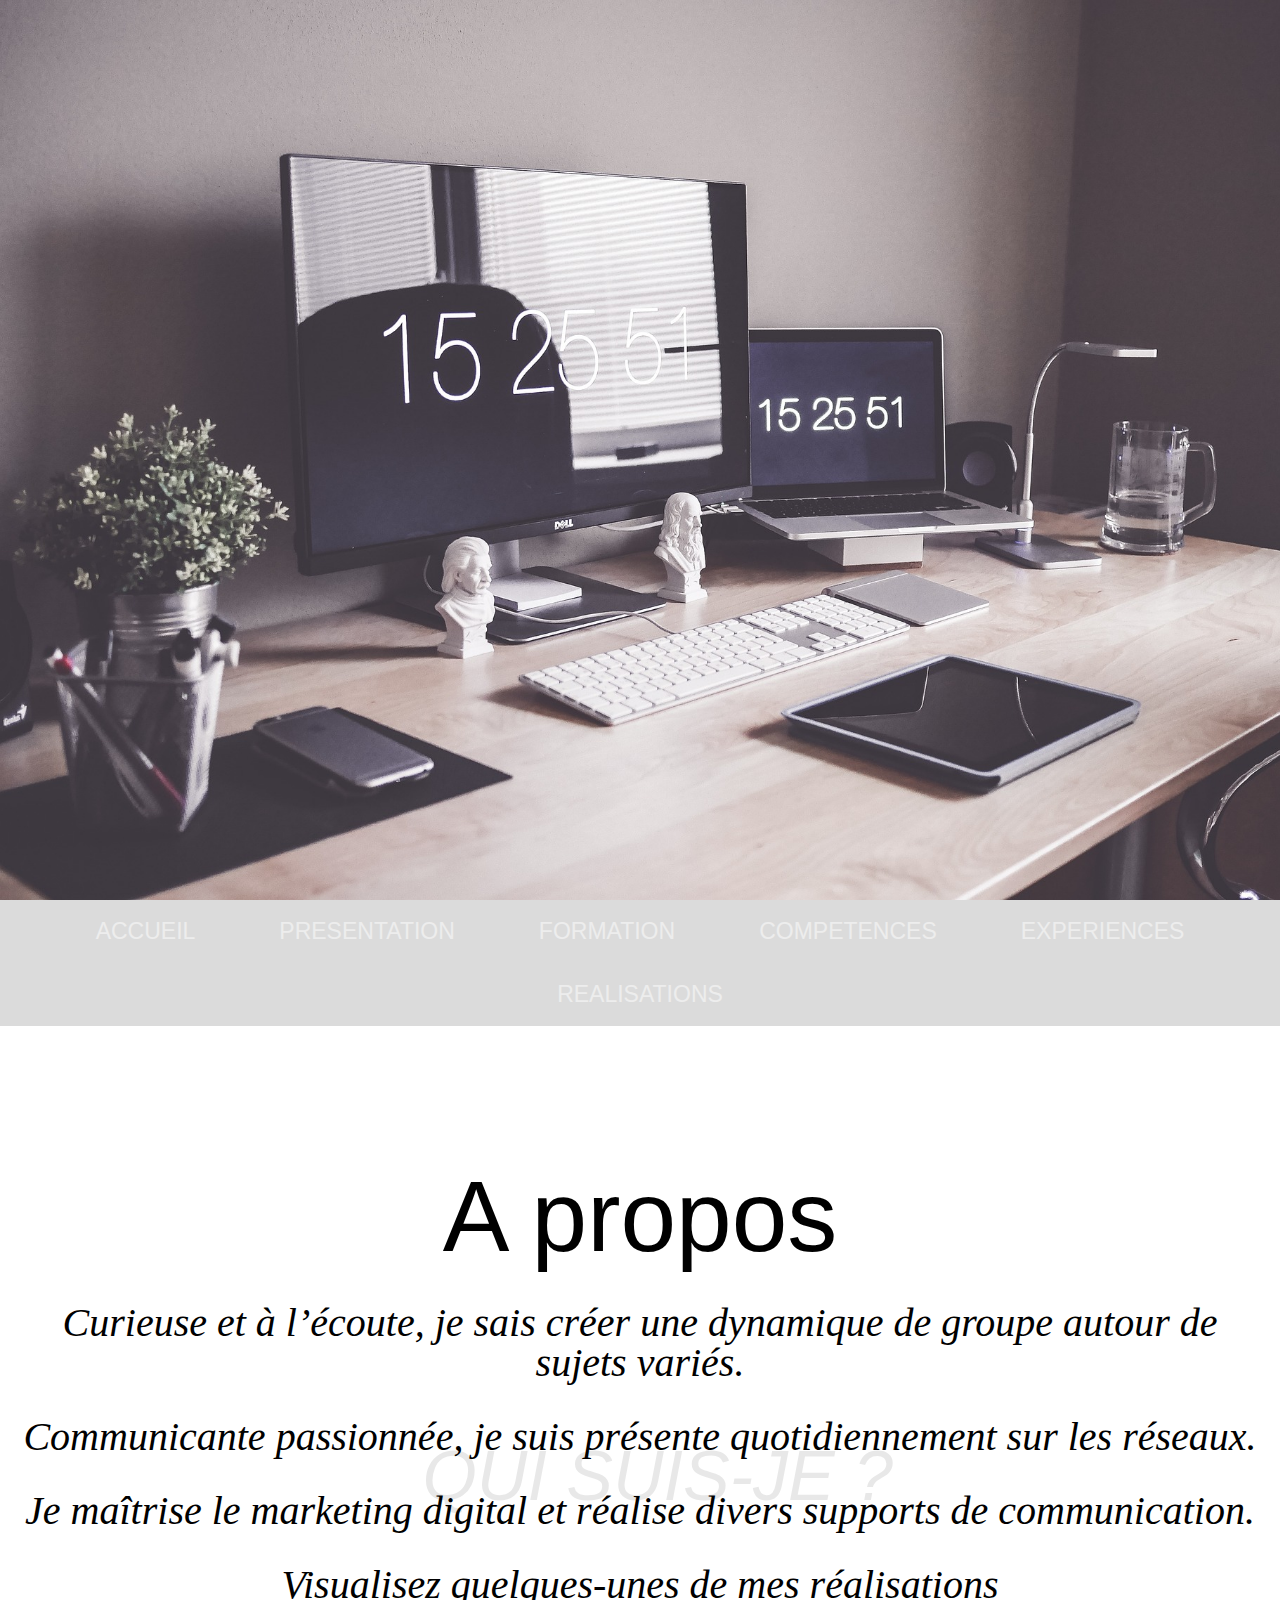
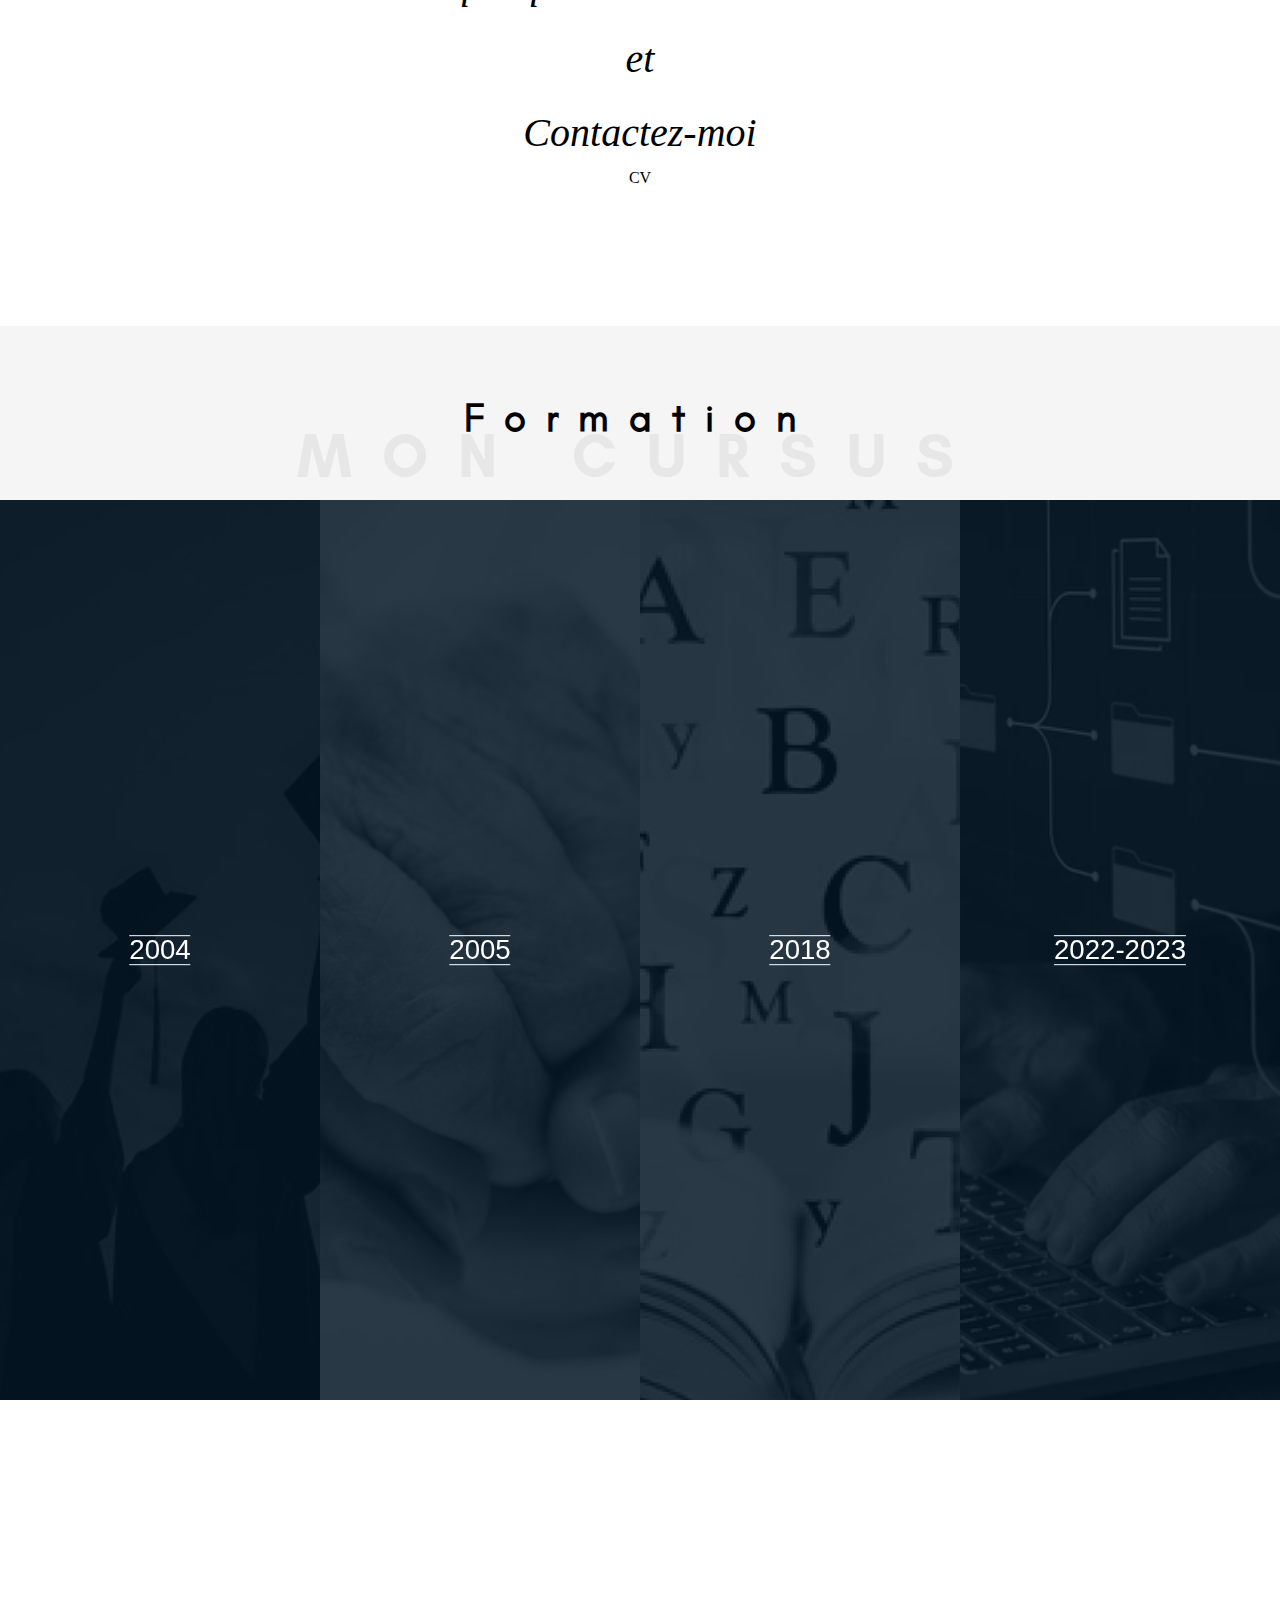
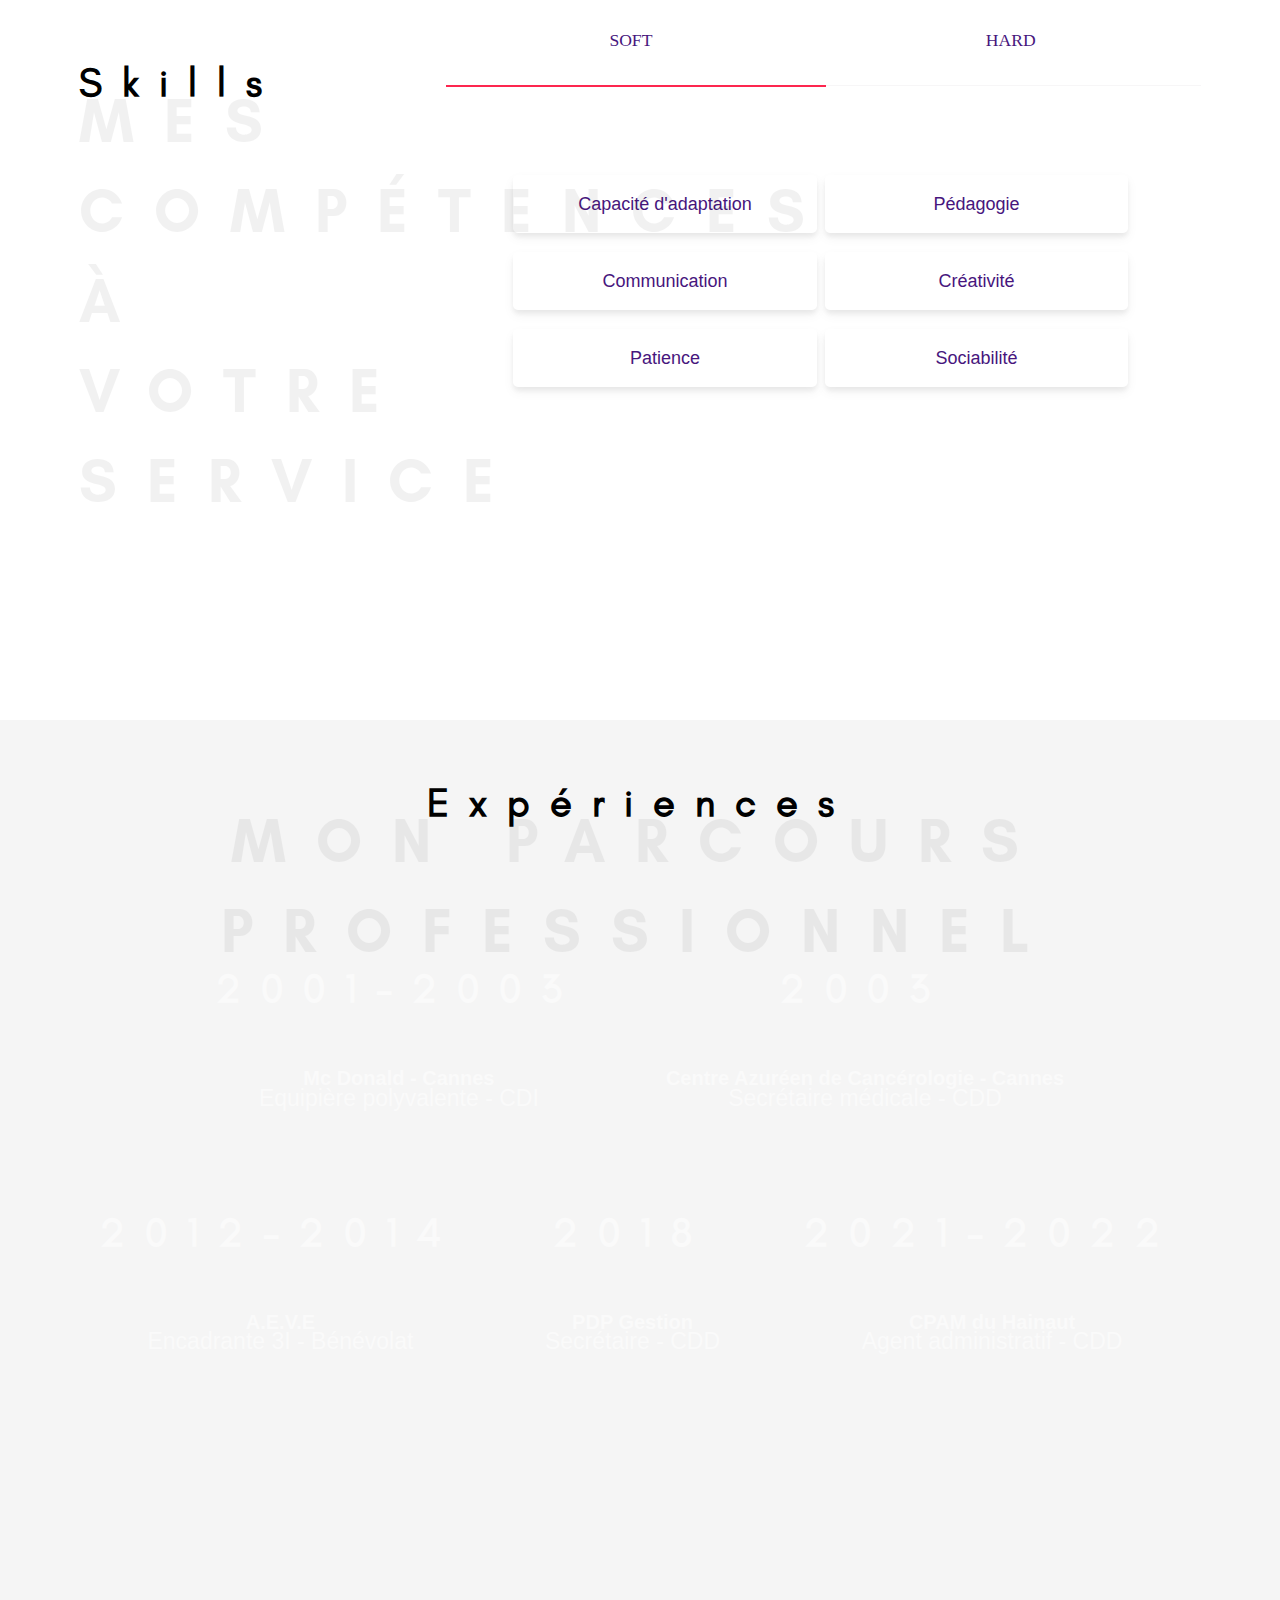
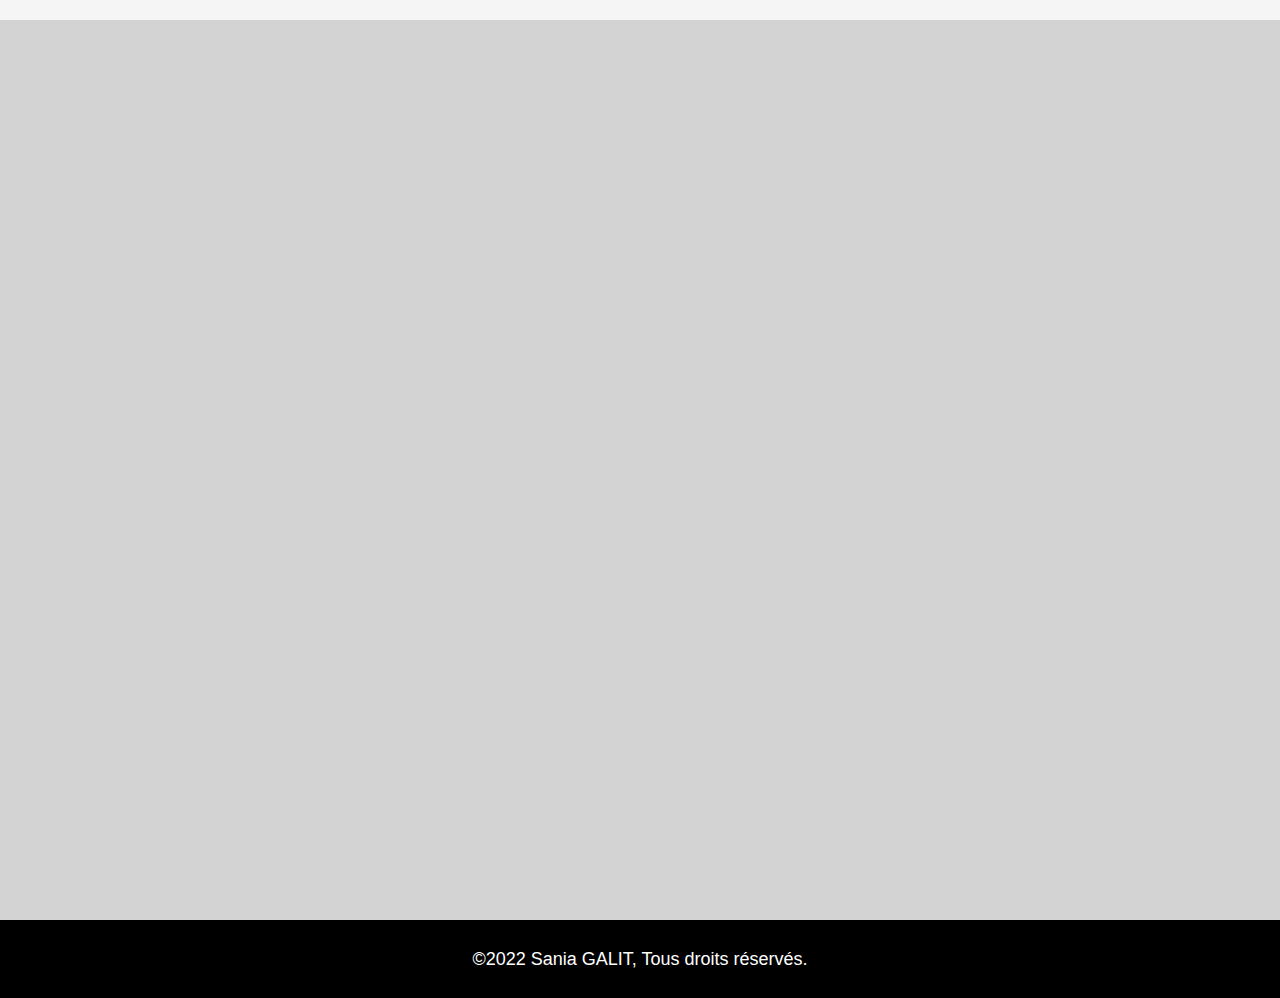
==== commit 72301aac: "soir 06.12.2022" ====
--- a/index.html
+++ b/index.html
@@ -11,8 +11,11 @@
   <body>
 
     <header>
-      <h1 id="bjr">Bonjour,<br>je suis GALIT SANIA<br>Community Manager</h1>
-
+      <h1 id="jesuis" data-typeit-id="31f8g768hme">
+      <span style="display:inline;position:relative;font:inherit;color:inherit;line-height:inherit;" class="ti-wrapper">
+        <span style="display:inline;position:relative;font:inherit;color:inherit;line-height:inherit;" class="ti-container">Je suis Gael MANZOLA<br>DÉVELOPPEUR WEB &amp; JAVA</span>
+      <span style="display:inline;position:relative;font:inherit;color:inherit;line-height:inherit;left: -.25ch;" class="ti-cursor">|</span></span>
+      </h1>
 
 
     </header>
@@ -30,6 +33,8 @@
       </nav>
 
       <div id="présentation"class="présentation">
+
+        <p id="ap">A propos</p>
 
         <div class="bubbles">
   <div class="bubble"></div>
@@ -239,19 +244,7 @@
       		<h3>CPAM du Hainaut</h3>
       		<h4>Agent administratif - CDD</h4>
       	</li>
-          </ul>
-        <ul class="timelines-years">
-        	<li>2000</li>
-        	<li>2002</li>
-        	<li>2004</li>
-        	<li>2006</li>
-        	<li>2008</li>
-        	<li>2010</li>
-        	<li>2012</li>
-        	<li>2014</li>
-        	<li>2016</li>
-        	<li>2018</li>
-        </ul>
+
       </div>
 
     <div id="real"class="réalisations">
--- a/css/style.css
+++ b/css/style.css
@@ -15,9 +15,6 @@
 h3 { font-family: "Helvetica Neue", Helvetica, Arial, sans-serif; font-size: 20px; font-style: normal; font-variant: normal; font-weight: 700; line-height: 15.4px; }
 p { font-family: "Helvetica Neue", Helvetica, Arial, sans-serif; font-size: 18px; font-style: normal; font-variant: normal; font-weight: 200; }
 
-#bjr{font-size: 90px;
-line-height: 1.5em;
-}
 span{
   letter-spacing: 0.5em;
   position: absolute;left: 0;right: 0;
@@ -41,7 +38,11 @@
 letter-spacing: 0.5em;
 padding: 75px 0 75px
 }
-
+#ap{
+  font-size: 100px;
+  font-weight: lighter;
+  padding-bottom: 20px;
+}
 #qui,#comp,#form,#contact{
   font-size: 70px;
   opacity: 0.09;
@@ -79,8 +80,9 @@
 
 }
 nav{
-  background-image: linear-gradient(to right top, #ff7948, #ff3a5c, #ff0086, #e200c0, #7900ff);
-  opacity: 0.7;
+  background-color:lightgrey;
+  font-weight: lighter;
+  opacity: 0.8;
   text-align: center;
   position: sticky;
   top: 0;
@@ -99,7 +101,7 @@
 font-family:
 "Helvetica";
 font-size: 23px;
-font-weight: bold;
+font-weight:lighter;
 opacity:0.5;
 text-align: center;}
 
@@ -175,7 +177,7 @@
   display: flex;
   flex-direction: column;
   text-align: center;
-  background-color:lightgrey;
+  background-color: #F5F5F5;
 }
 .parcours p{
   color: white;
@@ -193,10 +195,26 @@
 @media screen and (max-width:768px)
 {
 header{
-  background-image: url(../img/back_mobile.jpg);
-  background-position:center;
+  background-color: black;
   height: 178vh;
   width:100%;}
+
+.présentation,.formation,.parcours,.compétences,.réalisations,.div{
+  width: 100%;
+  height: 100vh;
+}
+
+  <nav>
+<input type="checkbox" role="button" aria-label="Ouvrir le menu" aria-expanded="false" aria-controls="menu">
+<ul id="menu">
+
+<li><a href="#!">rubrique</a></li>
+<li><a href="#!">rubrique</a></li>
+<li><a href="#!">rubrique</a></li>
+<li><a href="#!">rubrique</a></li>
+
+</ul>
+</nav
 
 /*FORMAT MOBILE*/
 }
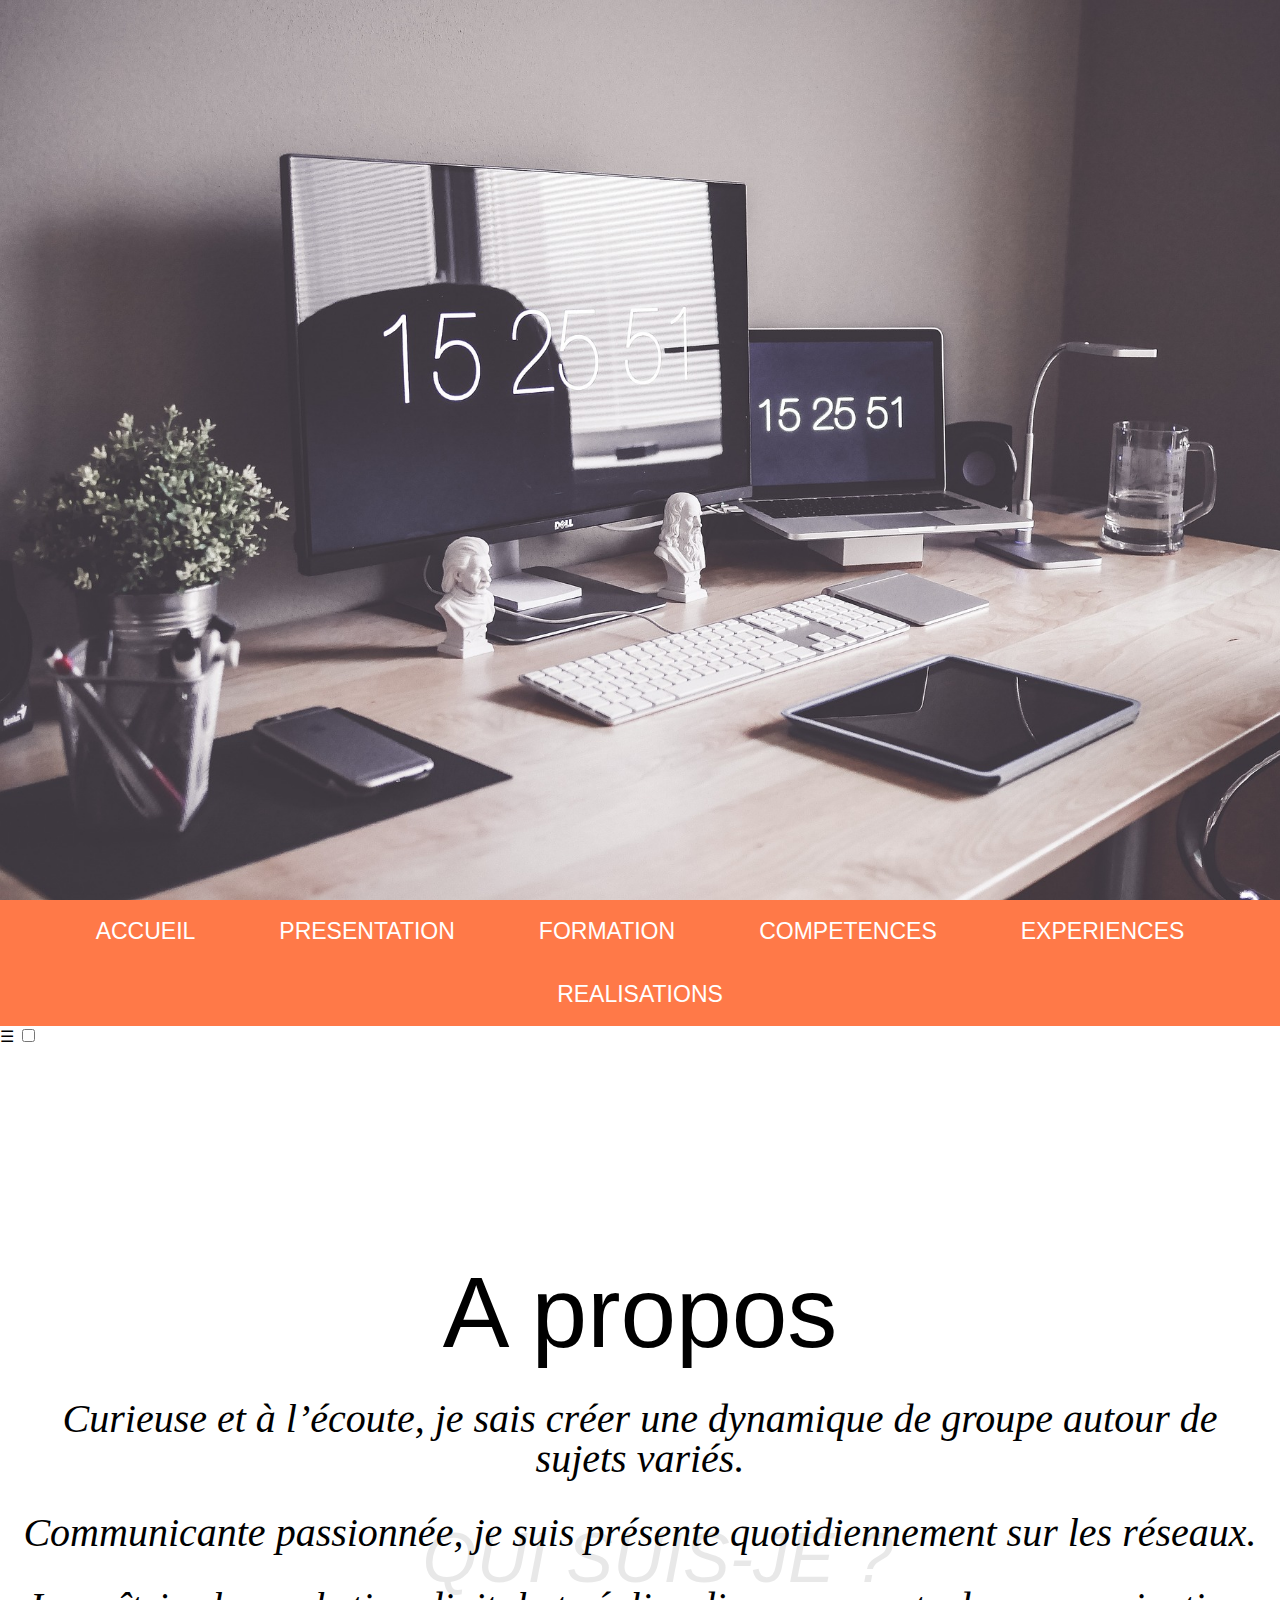
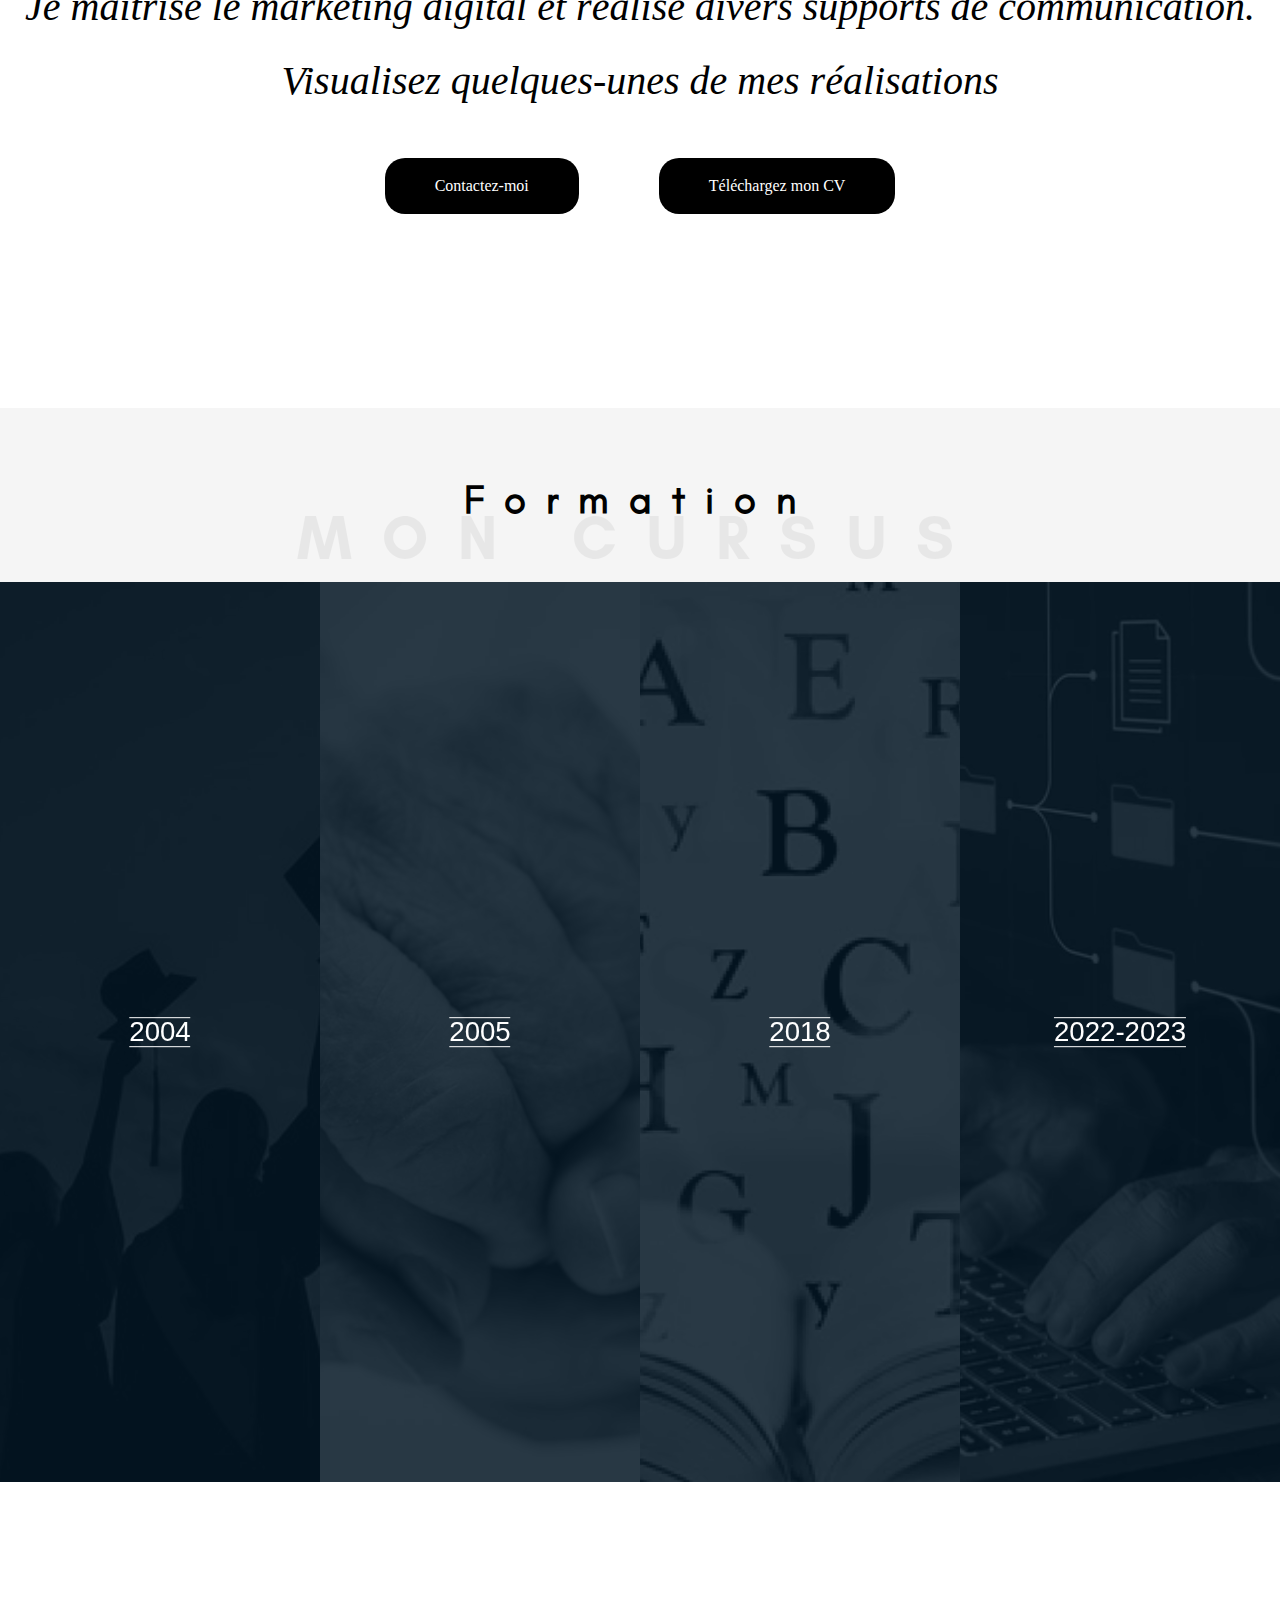
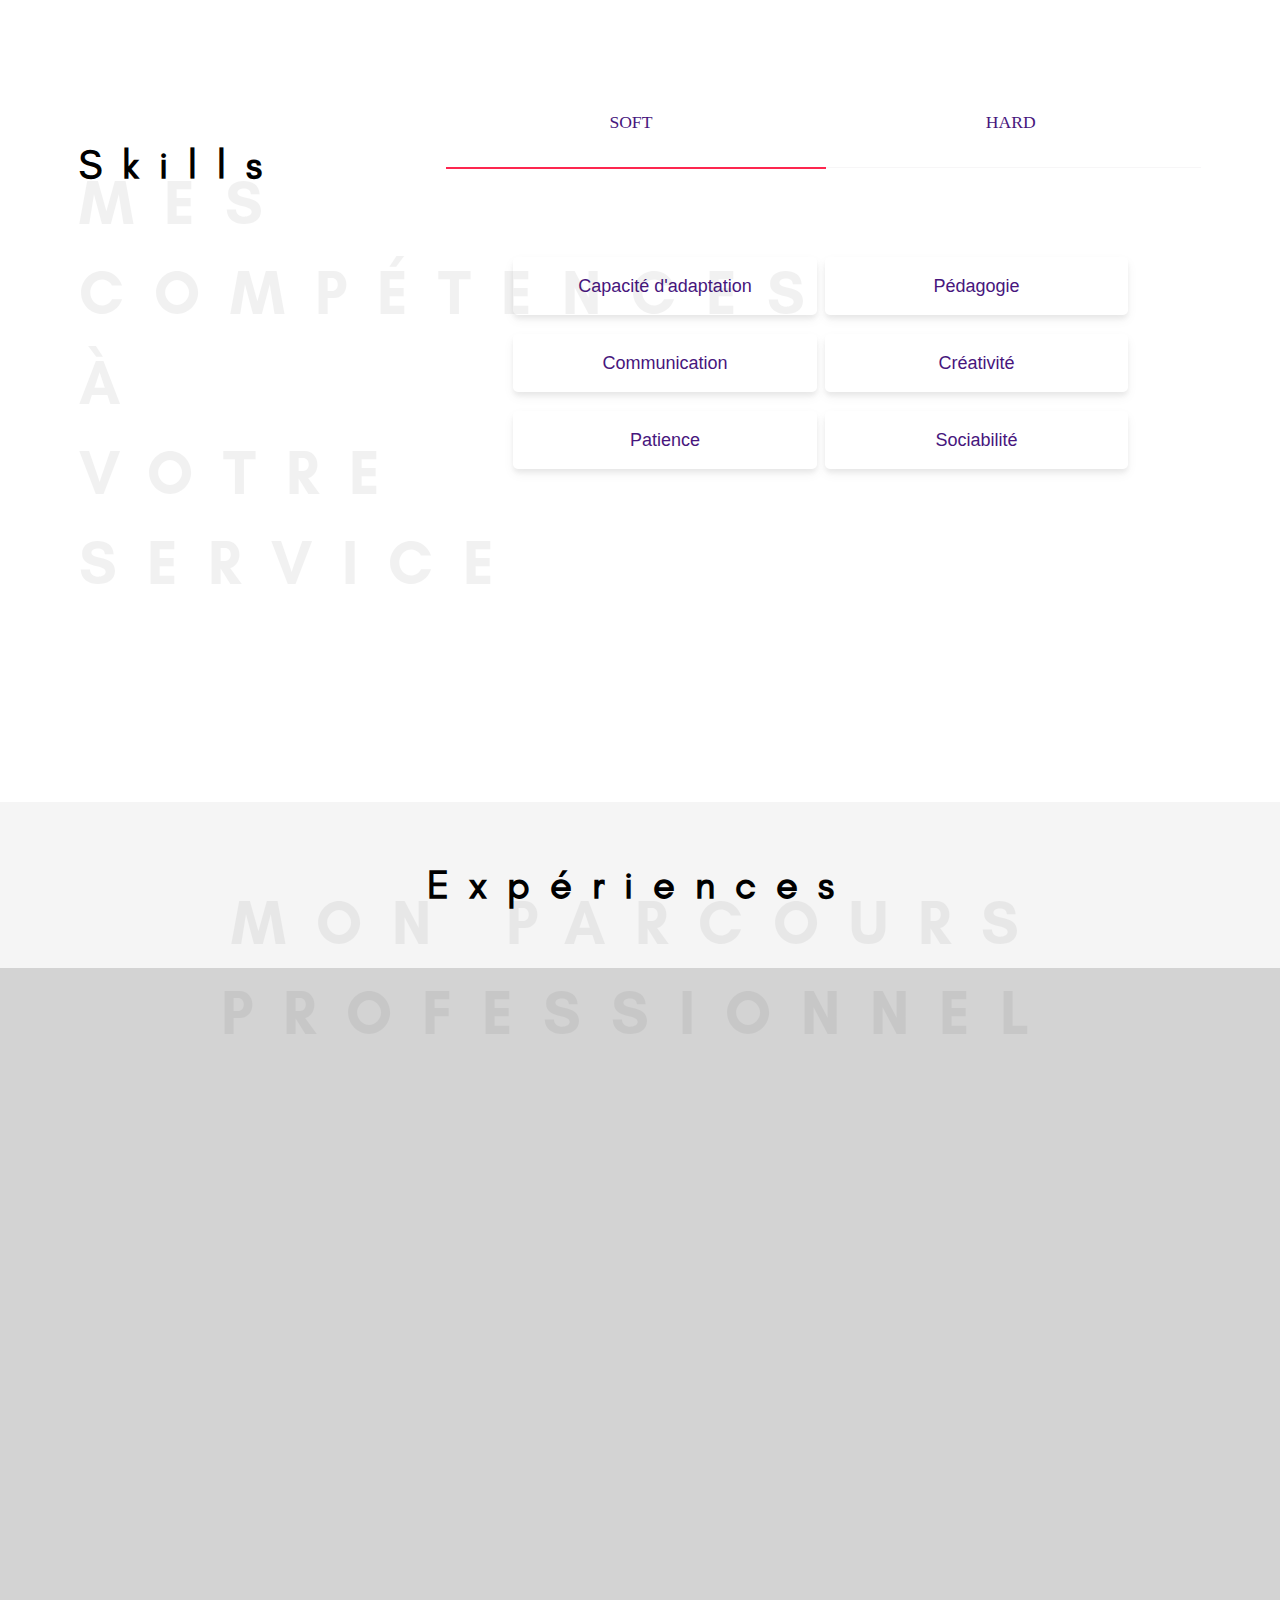
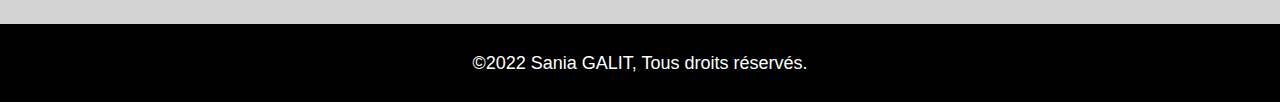
==== commit 48147a6a: "07.12.2022" ====
--- a/index.html
+++ b/index.html
@@ -4,24 +4,21 @@
     <meta charset="utf-8">
     <link rel="stylesheet" href="css/reset.css">
     <link rel="stylesheet" href="css/style.css">
-    <meta name="viewport" content="width=device-width,initial-scale=1.0,user-scalable=no">
-
+    <link
+     rel="stylesheet"
+     href="https://cdnjs.cloudflare.com/ajax/libs/animate.css/4.1.1/animate.min.css"
+   />
     <title>GALIT Sania Community manager</title>
   </head>
   <body>
 
     <header>
-      <h1 id="jesuis" data-typeit-id="31f8g768hme">
-      <span style="display:inline;position:relative;font:inherit;color:inherit;line-height:inherit;" class="ti-wrapper">
-        <span style="display:inline;position:relative;font:inherit;color:inherit;line-height:inherit;" class="ti-container">Je suis Gael MANZOLA<br>DÉVELOPPEUR WEB &amp; JAVA</span>
-      <span style="display:inline;position:relative;font:inherit;color:inherit;line-height:inherit;left: -.25ch;" class="ti-cursor">|</span></span>
-      </h1>
 
 
     </header>
     <main>
 
-      <nav>
+        <nav>
           <ul>
               <li><a href="#bjr"></a>ACCUEIL</li>
               <li><a href="#présentation">PRESENTATION</a></li>
@@ -30,77 +27,33 @@
               <li><a href="#parcours">EXPERIENCES</a></li>
               <li><a href="#real">REALISATIONS</a></li>
           </ul>
-      </nav>
+        </nav>
+
+    <div class="main_pages">
+      <label>☰</label>
+      <input type="checkbox" role="button" aria-label="Ouvrir le menu" aria-expanded="false" aria-controls="menu">
+      <ul id="menu">
+
+      <li><a href="#!">rubrique</a></li>
+      <li><a href="#!">rubrique</a></li>
+      <li><a href="#!">rubrique</a></li>
+      <li><a href="#!">rubrique</a></li>
+
+      </ul>
+    </div>
+
 
       <div id="présentation"class="présentation">
-
         <p id="ap">A propos</p>
-
-        <div class="bubbles">
-  <div class="bubble"></div>
-  <div class="bubble"></div>
-  <div class="bubble"></div>
-  <div class="bubble"></div>
-  <div class="bubble"></div>
-  <div class="bubble"></div>
-  <div class="bubble"></div>
-  <div class="bubble"></div>
-  <div class="bubble"></div>
-  <div class="bubble"></div>
-  <div class="bubble"></div>
-  <div class="bubble"></div>
-  <div class="bubble"></div>
-  <div class="bubble"></div>
-  <div class="bubble"></div>
-  <div class="bubble"></div>
-  <div class="bubble"></div>
-  <div class="bubble"></div>
-  <div class="bubble"></div>
-  <div class="bubble"></div>
-  <div class="bubble"></div>
-  <div class="bubble"></div>
-  <div class="bubble"></div>
-  <div class="bubble"></div>
-  <div class="bubble"></div>
-  <div class="bubble"></div>
-  <div class="bubble"></div>
-  <div class="bubble"></div>
-  <div class="bubble"></div>
-  <div class="bubble"></div>
-  <div class="bubble"></div>
-  <div class="bubble"></div>
-  <div class="bubble"></div>
-  <div class="bubble"></div>
-  <div class="bubble"></div>
-  <div class="bubble"></div>
-  <div class="bubble"></div>
-  <div class="bubble"></div>
-  <div class="bubble"></div>
-  <div class="bubble"></div>
-  <div class="bubble"></div>
-  <div class="bubble"></div>
-  <div class="bubble"></div>
-  <div class="bubble"></div>
-  <div class="bubble"></div>
-  <div class="bubble"></div>
-  <div class="bubble"></div>
-  <div class="bubble"></div>
-  <div class="bubble"></div>
-  <div class="bubble"></div>
-</div>
-
-
-
         <p id="qui">QUI SUIS-JE ?</p>
-
         <div class="p">Curieuse et à l’écoute, je sais créer une dynamique de groupe autour de sujets variés.</div>
         <div class="p">Communicante passionnée, je suis présente quotidiennement sur les réseaux.</div>
         <div class="p">Je maîtrise le marketing digital et réalise divers supports de communication.</div>
         <div class="p">Visualisez quelques-unes de mes réalisations</div>
-        <div class="p">et</div>
-        <div class="p">Contactez-moi</div>
-        <div a href="#">CV</a></div>
-
+        <div class="contact">
+          <div id="buttoncontact" class="animate__animated animate__pulse animate__infinite"><a href="#">Contactez-moi</a></div>
+          <div id="buttoncv" class="animate__animated animate__pulse animate__infinite"> <a href="#">Téléchargez mon CV</a></div>
+        </div>
       </div>
 
 
@@ -217,35 +170,6 @@
       <h2 id="exp" >Expériences<span>MON PARCOURS PROFESSIONNEL</span></h2>
 
 
-      <ul class="timeline-events">
-
-      	<li class="timeline-event-years-2">
-      		<h2>2001-2003</h2>
-      		<h3>Mc Donald - Cannes</h3>
-      		<h4>Equipière polyvalente - CDI</h4>
-      	</li>
-      	<li class="timeline-event-years-2">
-      		<h2>2003</h2>
-      		<h3>Centre Azuréen de Cancérologie - Cannes</h3>
-      		<h4>Secrétaire médicale - CDD</h4>
-      	</li>
-      	<li class="timeline-event-years-2">
-      		<h2>2012-2014</h2>
-      		<h3>A.E.V.E</h3>
-      		<h4>Encadrante 3I - Bénévolat</h4>
-      	</li>
-        <li class="timeline-event-years-2">
-      		<h2>2018</h2>
-      		<h3>PDP Gestion</h3>
-      		<h4>Secrétaire - CDD</h4>
-      	</li>
-      	<li class="timeline-event-years-2">
-      		<h2>2021-2022</h2>
-      		<h3>CPAM du Hainaut</h3>
-      		<h4>Agent administratif - CDD</h4>
-      	</li>
-
-      </div>
 
     <div id="real"class="réalisations">
 
--- a/css/style.css
+++ b/css/style.css
@@ -15,6 +15,21 @@
 h3 { font-family: "Helvetica Neue", Helvetica, Arial, sans-serif; font-size: 20px; font-style: normal; font-variant: normal; font-weight: 700; line-height: 15.4px; }
 p { font-family: "Helvetica Neue", Helvetica, Arial, sans-serif; font-size: 18px; font-style: normal; font-variant: normal; font-weight: 200; }
 
+#buttoncv,#buttoncontact{
+  padding:20px 50px;
+  background-color: black;
+  border-color:#FF7948,2px;
+  border-radius: 20px;
+  margin:40px;
+}
+.contact{
+  display: flex;
+  width: 100%;
+  justify-content: center;
+}
+.animate__animated animate__pulse{
+  --animate-duration:infinite;
+}
 span{
   letter-spacing: 0.5em;
   position: absolute;left: 0;right: 0;
@@ -80,9 +95,9 @@
 
 }
 nav{
-  background-color:lightgrey;
+  background-color:#ff7948;
   font-weight: lighter;
-  opacity: 0.8;
+  /* opacity: 0.8; */
   text-align: center;
   position: sticky;
   top: 0;
@@ -102,7 +117,6 @@
 "Helvetica";
 font-size: 23px;
 font-weight:lighter;
-opacity:0.5;
 text-align: center;}
 
 li:hover{
@@ -178,6 +192,7 @@
   flex-direction: column;
   text-align: center;
   background-color: #F5F5F5;
+  height: 100vh;
 }
 .parcours p{
   color: white;
@@ -194,45 +209,44 @@
 
 @media screen and (max-width:768px)
 {
-header{
-  background-color: black;
-  height: 178vh;
-  width:100%;}
+  *{
+    scroll-behavior: smooth;
+  }
 
 .présentation,.formation,.parcours,.compétences,.réalisations,.div{
   width: 100%;
-  height: 100vh;
-}
-
-  <nav>
-<input type="checkbox" role="button" aria-label="Ouvrir le menu" aria-expanded="false" aria-controls="menu">
-<ul id="menu">
-
-<li><a href="#!">rubrique</a></li>
-<li><a href="#!">rubrique</a></li>
-<li><a href="#!">rubrique</a></li>
-<li><a href="#!">rubrique</a></li>
-
-</ul>
-</nav
+}
+.tabs{
+  margin: auto;
+  text-align: center;
+}
+h1,h2,p,img{
+  display: block;
+  width: 100%;
+}
+h1,span,{
+  font-size: 30px;
+}
+h2{
+  font-size: 20px;
+}
+p{
+  font-size:15px;
+}
+.p{
+  font-size: 20px;
+}
+nav{
+  display: none}
+
+#ap{
+  font-size: 30px;
+}
+}
+
 
 /*FORMAT MOBILE*/
-}
-header h1{
-  color: white;
-  text-align: center;
-  opacity: 0.8;
-  font-style: italic;
-  font-weight:lighter;
-  padding-top: 5%;
-
-}
-
-button:focus,
-input:focus,
-textarea:focus,
-select:focus {
-  outline: none; }
+
 
 .tabs {
   display: block;
@@ -402,645 +416,7 @@
         filter: grayscale(100%);
       }
 
-      .bubbles {
-  position: absolute;
-  width: 100%;
-  height: 100vh;
-  overflow: hidden;
-}
-
-.bubble {
-  position: absolute;
-  left: var(--bubble-left-offset);
-  bottom: -75%;
-  display: block;
-  width: var(--bubble-radius);
-  height: var(--bubble-radius);
-  border-radius: 50%;
-  animation: float-up var(--bubble-float-duration) var(--bubble-float-delay) ease-in infinite;
-}
-.bubble::before {
-  position: absolute;
-  content: "";
-  top: 0;
-  left: 0;
-  width: 100%;
-  height: 100%;
-  background: rgba(136, 246, 251, 0.3);
-  border-radius: inherit;
-  animation: var(--bubble-sway-type) var(--bubble-sway-duration) var(--bubble-sway-delay) ease-in-out alternate infinite;
-}
-.bubble:nth-child(0) {
-  --bubble-left-offset: 0vw;
-  --bubble-radius: 1vw;
-  --bubble-float-duration: 11s;
-  --bubble-sway-duration: 6s;
-  --bubble-float-delay: 2s;
-  --bubble-sway-delay: 2s;
-  --bubble-sway-type: sway-left-to-right;
-}
-.bubble:nth-child(1) {
-  --bubble-left-offset: 17vw;
-  --bubble-radius: 1vw;
-  --bubble-float-duration: 7s;
-  --bubble-sway-duration: 4s;
-  --bubble-float-delay: 2s;
-  --bubble-sway-delay: 2s;
-  --bubble-sway-type: sway-left-to-right;
-}
-.bubble:nth-child(2) {
-  --bubble-left-offset: 75vw;
-  --bubble-radius: 5vw;
-  --bubble-float-duration: 8s;
-  --bubble-sway-duration: 4s;
-  --bubble-float-delay: 4s;
-  --bubble-sway-delay: 4s;
-  --bubble-sway-type: sway-left-to-right;
-}
-.bubble:nth-child(3) {
-  --bubble-left-offset: 94vw;
-  --bubble-radius: 10vw;
-  --bubble-float-duration: 12s;
-  --bubble-sway-duration: 6s;
-  --bubble-float-delay: 1s;
-  --bubble-sway-delay: 1s;
-  --bubble-sway-type: sway-left-to-right;
-}
-.bubble:nth-child(4) {
-  --bubble-left-offset: 71vw;
-  --bubble-radius: 9vw;
-  --bubble-float-duration: 8s;
-  --bubble-sway-duration: 5s;
-  --bubble-float-delay: 1s;
-  --bubble-sway-delay: 3s;
-  --bubble-sway-type: sway-right-to-left;
-}
-.bubble:nth-child(5) {
-  --bubble-left-offset: 72vw;
-  --bubble-radius: 10vw;
-  --bubble-float-duration: 8s;
-  --bubble-sway-duration: 5s;
-  --bubble-float-delay: 1s;
-  --bubble-sway-delay: 4s;
-  --bubble-sway-type: sway-left-to-right;
-}
-.bubble:nth-child(6) {
-  --bubble-left-offset: 66vw;
-  --bubble-radius: 8vw;
-  --bubble-float-duration: 9s;
-  --bubble-sway-duration: 6s;
-  --bubble-float-delay: 3s;
-  --bubble-sway-delay: 3s;
-  --bubble-sway-type: sway-right-to-left;
-}
-.bubble:nth-child(7) {
-  --bubble-left-offset: 9vw;
-  --bubble-radius: 3vw;
-  --bubble-float-duration: 11s;
-  --bubble-sway-duration: 5s;
-  --bubble-float-delay: 0s;
-  --bubble-sway-delay: 2s;
-  --bubble-sway-type: sway-left-to-right;
-}
-.bubble:nth-child(8) {
-  --bubble-left-offset: 22vw;
-  --bubble-radius: 5vw;
-  --bubble-float-duration: 11s;
-  --bubble-sway-duration: 5s;
-  --bubble-float-delay: 4s;
-  --bubble-sway-delay: 1s;
-  --bubble-sway-type: sway-right-to-left;
-}
-.bubble:nth-child(9) {
-  --bubble-left-offset: 90vw;
-  --bubble-radius: 5vw;
-  --bubble-float-duration: 9s;
-  --bubble-sway-duration: 6s;
-  --bubble-float-delay: 4s;
-  --bubble-sway-delay: 0s;
-  --bubble-sway-type: sway-right-to-left;
-}
-.bubble:nth-child(10) {
-  --bubble-left-offset: 99vw;
-  --bubble-radius: 6vw;
-  --bubble-float-duration: 9s;
-  --bubble-sway-duration: 4s;
-  --bubble-float-delay: 1s;
-  --bubble-sway-delay: 4s;
-  --bubble-sway-type: sway-right-to-left;
-}
-.bubble:nth-child(11) {
-  --bubble-left-offset: 33vw;
-  --bubble-radius: 3vw;
-  --bubble-float-duration: 11s;
-  --bubble-sway-duration: 6s;
-  --bubble-float-delay: 1s;
-  --bubble-sway-delay: 4s;
-  --bubble-sway-type: sway-left-to-right;
-}
-.bubble:nth-child(12) {
-  --bubble-left-offset: 45vw;
-  --bubble-radius: 8vw;
-  --bubble-float-duration: 7s;
-  --bubble-sway-duration: 4s;
-  --bubble-float-delay: 3s;
-  --bubble-sway-delay: 2s;
-  --bubble-sway-type: sway-left-to-right;
-}
-.bubble:nth-child(13) {
-  --bubble-left-offset: 74vw;
-  --bubble-radius: 5vw;
-  --bubble-float-duration: 11s;
-  --bubble-sway-duration: 5s;
-  --bubble-float-delay: 4s;
-  --bubble-sway-delay: 3s;
-  --bubble-sway-type: sway-right-to-left;
-}
-.bubble:nth-child(14) {
-  --bubble-left-offset: 24vw;
-  --bubble-radius: 6vw;
-  --bubble-float-duration: 12s;
-  --bubble-sway-duration: 4s;
-  --bubble-float-delay: 4s;
-  --bubble-sway-delay: 1s;
-  --bubble-sway-type: sway-left-to-right;
-}
-.bubble:nth-child(15) {
-  --bubble-left-offset: 88vw;
-  --bubble-radius: 1vw;
-  --bubble-float-duration: 9s;
-  --bubble-sway-duration: 6s;
-  --bubble-float-delay: 3s;
-  --bubble-sway-delay: 2s;
-  --bubble-sway-type: sway-right-to-left;
-}
-.bubble:nth-child(16) {
-  --bubble-left-offset: 34vw;
-  --bubble-radius: 3vw;
-  --bubble-float-duration: 7s;
-  --bubble-sway-duration: 6s;
-  --bubble-float-delay: 3s;
-  --bubble-sway-delay: 2s;
-  --bubble-sway-type: sway-right-to-left;
-}
-.bubble:nth-child(17) {
-  --bubble-left-offset: 2vw;
-  --bubble-radius: 7vw;
-  --bubble-float-duration: 7s;
-  --bubble-sway-duration: 5s;
-  --bubble-float-delay: 1s;
-  --bubble-sway-delay: 3s;
-  --bubble-sway-type: sway-left-to-right;
-}
-.bubble:nth-child(18) {
-  --bubble-left-offset: 8vw;
-  --bubble-radius: 4vw;
-  --bubble-float-duration: 12s;
-  --bubble-sway-duration: 6s;
-  --bubble-float-delay: 1s;
-  --bubble-sway-delay: 4s;
-  --bubble-sway-type: sway-left-to-right;
-}
-.bubble:nth-child(19) {
-  --bubble-left-offset: 48vw;
-  --bubble-radius: 8vw;
-  --bubble-float-duration: 12s;
-  --bubble-sway-duration: 6s;
-  --bubble-float-delay: 0s;
-  --bubble-sway-delay: 0s;
-  --bubble-sway-type: sway-right-to-left;
-}
-.bubble:nth-child(20) {
-  --bubble-left-offset: 70vw;
-  --bubble-radius: 9vw;
-  --bubble-float-duration: 7s;
-  --bubble-sway-duration: 4s;
-  --bubble-float-delay: 3s;
-  --bubble-sway-delay: 0s;
-  --bubble-sway-type: sway-right-to-left;
-}
-.bubble:nth-child(21) {
-  --bubble-left-offset: 51vw;
-  --bubble-radius: 8vw;
-  --bubble-float-duration: 7s;
-  --bubble-sway-duration: 4s;
-  --bubble-float-delay: 0s;
-  --bubble-sway-delay: 4s;
-  --bubble-sway-type: sway-right-to-left;
-}
-.bubble:nth-child(22) {
-  --bubble-left-offset: 43vw;
-  --bubble-radius: 7vw;
-  --bubble-float-duration: 8s;
-  --bubble-sway-duration: 5s;
-  --bubble-float-delay: 0s;
-  --bubble-sway-delay: 4s;
-  --bubble-sway-type: sway-right-to-left;
-}
-.bubble:nth-child(23) {
-  --bubble-left-offset: 6vw;
-  --bubble-radius: 6vw;
-  --bubble-float-duration: 12s;
-  --bubble-sway-duration: 4s;
-  --bubble-float-delay: 2s;
-  --bubble-sway-delay: 4s;
-  --bubble-sway-type: sway-right-to-left;
-}
-.bubble:nth-child(24) {
-  --bubble-left-offset: 25vw;
-  --bubble-radius: 7vw;
-  --bubble-float-duration: 7s;
-  --bubble-sway-duration: 5s;
-  --bubble-float-delay: 1s;
-  --bubble-sway-delay: 3s;
-  --bubble-sway-type: sway-right-to-left;
-}
-.bubble:nth-child(25) {
-  --bubble-left-offset: 30vw;
-  --bubble-radius: 3vw;
-  --bubble-float-duration: 10s;
-  --bubble-sway-duration: 5s;
-  --bubble-float-delay: 0s;
-  --bubble-sway-delay: 1s;
-  --bubble-sway-type: sway-left-to-right;
-}
-.bubble:nth-child(26) {
-  --bubble-left-offset: 71vw;
-  --bubble-radius: 4vw;
-  --bubble-float-duration: 7s;
-  --bubble-sway-duration: 6s;
-  --bubble-float-delay: 1s;
-  --bubble-sway-delay: 1s;
-  --bubble-sway-type: sway-left-to-right;
-}
-.bubble:nth-child(27) {
-  --bubble-left-offset: 37vw;
-  --bubble-radius: 2vw;
-  --bubble-float-duration: 6s;
-  --bubble-sway-duration: 4s;
-  --bubble-float-delay: 3s;
-  --bubble-sway-delay: 4s;
-  --bubble-sway-type: sway-left-to-right;
-}
-.bubble:nth-child(28) {
-  --bubble-left-offset: 47vw;
-  --bubble-radius: 6vw;
-  --bubble-float-duration: 7s;
-  --bubble-sway-duration: 6s;
-  --bubble-float-delay: 0s;
-  --bubble-sway-delay: 2s;
-  --bubble-sway-type: sway-right-to-left;
-}
-.bubble:nth-child(29) {
-  --bubble-left-offset: 95vw;
-  --bubble-radius: 2vw;
-  --bubble-float-duration: 9s;
-  --bubble-sway-duration: 4s;
-  --bubble-float-delay: 4s;
-  --bubble-sway-delay: 4s;
-  --bubble-sway-type: sway-left-to-right;
-}
-.bubble:nth-child(30) {
-  --bubble-left-offset: 72vw;
-  --bubble-radius: 8vw;
-  --bubble-float-duration: 7s;
-  --bubble-sway-duration: 4s;
-  --bubble-float-delay: 4s;
-  --bubble-sway-delay: 2s;
-  --bubble-sway-type: sway-right-to-left;
-}
-.bubble:nth-child(31) {
-  --bubble-left-offset: 34vw;
-  --bubble-radius: 9vw;
-  --bubble-float-duration: 6s;
-  --bubble-sway-duration: 5s;
-  --bubble-float-delay: 3s;
-  --bubble-sway-delay: 1s;
-  --bubble-sway-type: sway-left-to-right;
-}
-.bubble:nth-child(32) {
-  --bubble-left-offset: 94vw;
-  --bubble-radius: 2vw;
-  --bubble-float-duration: 8s;
-  --bubble-sway-duration: 5s;
-  --bubble-float-delay: 4s;
-  --bubble-sway-delay: 3s;
-  --bubble-sway-type: sway-left-to-right;
-}
-.bubble:nth-child(33) {
-  --bubble-left-offset: 34vw;
-  --bubble-radius: 10vw;
-  --bubble-float-duration: 8s;
-  --bubble-sway-duration: 4s;
-  --bubble-float-delay: 0s;
-  --bubble-sway-delay: 2s;
-  --bubble-sway-type: sway-left-to-right;
-}
-.bubble:nth-child(34) {
-  --bubble-left-offset: 47vw;
-  --bubble-radius: 9vw;
-  --bubble-float-duration: 6s;
-  --bubble-sway-duration: 5s;
-  --bubble-float-delay: 4s;
-  --bubble-sway-delay: 0s;
-  --bubble-sway-type: sway-right-to-left;
-}
-.bubble:nth-child(35) {
-  --bubble-left-offset: 62vw;
-  --bubble-radius: 2vw;
-  --bubble-float-duration: 11s;
-  --bubble-sway-duration: 6s;
-  --bubble-float-delay: 0s;
-  --bubble-sway-delay: 3s;
-  --bubble-sway-type: sway-left-to-right;
-}
-.bubble:nth-child(36) {
-  --bubble-left-offset: 8vw;
-  --bubble-radius: 6vw;
-  --bubble-float-duration: 7s;
-  --bubble-sway-duration: 6s;
-  --bubble-float-delay: 4s;
-  --bubble-sway-delay: 1s;
-  --bubble-sway-type: sway-left-to-right;
-}
-.bubble:nth-child(37) {
-  --bubble-left-offset: 70vw;
-  --bubble-radius: 10vw;
-  --bubble-float-duration: 7s;
-  --bubble-sway-duration: 5s;
-  --bubble-float-delay: 0s;
-  --bubble-sway-delay: 1s;
-  --bubble-sway-type: sway-right-to-left;
-}
-.bubble:nth-child(38) {
-  --bubble-left-offset: 50vw;
-  --bubble-radius: 1vw;
-  --bubble-float-duration: 12s;
-  --bubble-sway-duration: 6s;
-  --bubble-float-delay: 4s;
-  --bubble-sway-delay: 1s;
-  --bubble-sway-type: sway-left-to-right;
-}
-.bubble:nth-child(39) {
-  --bubble-left-offset: 69vw;
-  --bubble-radius: 4vw;
-  --bubble-float-duration: 7s;
-  --bubble-sway-duration: 6s;
-  --bubble-float-delay: 4s;
-  --bubble-sway-delay: 0s;
-  --bubble-sway-type: sway-left-to-right;
-}
-.bubble:nth-child(40) {
-  --bubble-left-offset: 2vw;
-  --bubble-radius: 2vw;
-  --bubble-float-duration: 8s;
-  --bubble-sway-duration: 6s;
-  --bubble-float-delay: 0s;
-  --bubble-sway-delay: 4s;
-  --bubble-sway-type: sway-right-to-left;
-}
-.bubble:nth-child(41) {
-  --bubble-left-offset: 58vw;
-  --bubble-radius: 4vw;
-  --bubble-float-duration: 7s;
-  --bubble-sway-duration: 6s;
-  --bubble-float-delay: 4s;
-  --bubble-sway-delay: 0s;
-  --bubble-sway-type: sway-left-to-right;
-}
-.bubble:nth-child(42) {
-  --bubble-left-offset: 98vw;
-  --bubble-radius: 8vw;
-  --bubble-float-duration: 10s;
-  --bubble-sway-duration: 4s;
-  --bubble-float-delay: 2s;
-  --bubble-sway-delay: 3s;
-  --bubble-sway-type: sway-left-to-right;
-}
-.bubble:nth-child(43) {
-  --bubble-left-offset: 48vw;
-  --bubble-radius: 7vw;
-  --bubble-float-duration: 11s;
-  --bubble-sway-duration: 5s;
-  --bubble-float-delay: 2s;
-  --bubble-sway-delay: 1s;
-  --bubble-sway-type: sway-right-to-left;
-}
-.bubble:nth-child(44) {
-  --bubble-left-offset: 73vw;
-  --bubble-radius: 4vw;
-  --bubble-float-duration: 10s;
-  --bubble-sway-duration: 5s;
-  --bubble-float-delay: 0s;
-  --bubble-sway-delay: 3s;
-  --bubble-sway-type: sway-left-to-right;
-}
-.bubble:nth-child(45) {
-  --bubble-left-offset: 62vw;
-  --bubble-radius: 10vw;
-  --bubble-float-duration: 11s;
-  --bubble-sway-duration: 4s;
-  --bubble-float-delay: 4s;
-  --bubble-sway-delay: 0s;
-  --bubble-sway-type: sway-right-to-left;
-}
-.bubble:nth-child(46) {
-  --bubble-left-offset: 29vw;
-  --bubble-radius: 3vw;
-  --bubble-float-duration: 11s;
-  --bubble-sway-duration: 5s;
-  --bubble-float-delay: 0s;
-  --bubble-sway-delay: 3s;
-  --bubble-sway-type: sway-left-to-right;
-}
-.bubble:nth-child(47) {
-  --bubble-left-offset: 88vw;
-  --bubble-radius: 8vw;
-  --bubble-float-duration: 6s;
-  --bubble-sway-duration: 4s;
-  --bubble-float-delay: 3s;
-  --bubble-sway-delay: 4s;
-  --bubble-sway-type: sway-left-to-right;
-}
-.bubble:nth-child(48) {
-  --bubble-left-offset: 70vw;
-  --bubble-radius: 4vw;
-  --bubble-float-duration: 11s;
-  --bubble-sway-duration: 4s;
-  --bubble-float-delay: 4s;
-  --bubble-sway-delay: 2s;
-  --bubble-sway-type: sway-left-to-right;
-}
-.bubble:nth-child(49) {
-  --bubble-left-offset: 18vw;
-  --bubble-radius: 2vw;
-  --bubble-float-duration: 10s;
-  --bubble-sway-duration: 6s;
-  --bubble-float-delay: 0s;
-  --bubble-sway-delay: 4s;
-  --bubble-sway-type: sway-right-to-left;
-}
-.bubble:nth-child(50) {
-  --bubble-left-offset: 31vw;
-  --bubble-radius: 8vw;
-  --bubble-float-duration: 11s;
-  --bubble-sway-duration: 6s;
-  --bubble-float-delay: 4s;
-  --bubble-sway-delay: 4s;
-  --bubble-sway-type: sway-left-to-right;
-}
-
-@keyframes float-up {
-  to {
-    transform: translateY(-175vh);
-  }
-}
-@keyframes sway-left-to-right {
-  from {
-    transform: translateX(-100%);
-  }
-  to {
-    transform: translateX(100%);
-  }
-}
-@keyframes sway-right-to-left {
-  from {
-    transform: translateX(100%);
-  }
-  to {
-    transform: translateX(-100%);
-  }
-}
-
-
-.container {
-  height: 100%;
-  background-color: #003471;
-  display: flex;
-  justify-content: center;
-  align-items: center;
-  flex-direction: column;
-}
-
-.title {
-  font-size: 38px;
-  color: #fff;
-  font-weight: 300;
-}
-
-.timeline {
-  width: 100%;
-  position: relative;
-  margin-top: 100px;
-}
-.timeline-nav__item {
-  width: auto;
-  height: auto;
-  text-align: center;
-  opacity: 0.5;
-  background: transparent;
-  color: #afc9f6;
-  margin: 15px 25px !important;
-  position: relative;
-  font-size: 14px;
-  line-height: 28px;
-  font-weight: 400;
-  outline: none;
-  cursor: pointer;
-}
-.timeline-nav__item::before {
-  content: "";
-  position: absolute;
-  top: 30px;
-  left: 50%;
-  transform: translateX(-50%);
-  width: 10px;
-  height: 10px;
-  border-radius: 100%;
-  background-color: #afc9f6;
-  transition: 0.2s;
-}
-.timeline-nav__item.slick-current {
-  color: #ff9900;
-  opacity: 1;
-}
-.timeline-nav__item.slick-current::before {
-  background-color: #ff9900;
-}
-.timeline-wrapper {
-  position: relative;
-  width: 100%;
-  height: 580px;
-  margin: 60px auto;
-}
-@media (max-width: 500px) {
-  .timeline-wrapper {
-    height: 1000px;
-    max-height: 900px;
-  }
-}
-.timeline-slider {
-  height: 100%;
-}
-.timeline .slick-list {
-  height: 100%;
-}
-@media (min-width: 1080px) {
-  .timeline .slick-list {
-    padding: 0 180px !important;
-  }
-}
-.timeline .slick-track {
-  height: 100%;
-}
-.timeline-slide {
-  position: relative;
-  overflow: hidden;
-  background-repeat: no-repeat;
-  outline: none;
-  background-size: auto 400px, cover;
-  background-position: top;
-  margin: 0 24px;
-  width: 80%;
-  z-index: 1;
-}
-.timeline-slide:after {
-  content: "";
-  position: absolute;
-  top: 0;
-  left: 0;
-  width: 100%;
-  height: 100%;
-  background-color: rgba(0, 52, 113, 0.8);
-  z-index: 2;
-}
-.timeline-slide__content {
-  z-index: 5;
-  position: absolute;
-  top: 220px;
-  background: #ffffff;
-  width: 80%;
-  left: 50%;
-  transform: translate(-50%, 0px);
-  padding: 40px;
-  opacity: 0;
-  transition: opacity 1s;
-}
-@media (max-width: 500px) {
-  .timeline-slide__content {
-    width: 100%;
-  }
-
-  @import "compass/css3";
-
-  // Variables
-  // ----------------------------------------------
-  $grid-background-color:             #0F0F0F;
-  $grid-line-color:                   #000;
-  $grid-width:                        100px;
-  $timeline-events-no:                5;
-  $timeline-events-line-height:       8px;
-  $timeline-years-no:                 8;
+
 
   .parcours{
 
@@ -1127,34 +503,26 @@
   }
   @for $i from 1 through $timeline-events-no {
       .timeline-events li:nth-child(#{$i}) {
-      bottom: #{((($timeline-events-line-height * 2) * $i)) - ($timeline-events-line-height * 2)};
-      }
-  }
+      bottom: #{((($timeline-events-line-height * 2) * $i)) - ($timeline-events-line-height * 2)};}
 
   /* Timeline - Events - Colours */
   /* Grey/Green */
   .timeline-events li:nth-child(1):before {
       background: #C2E34E;
       @include background-image(linear-gradient(left, $grid-background-color 0, #C2E34E 100%));
-      border-radius: 0 6px 6px 0;
-  }
+      border-radius: 0 6px 6px 0;}
   .timeline-events li:nth-child(1) h3 {
-      color: #C2E34E;
-  }
+      color: #C2E34E;}
   /* Orange */
   .timeline-events li:nth-child(2):before {
-      background: #FF9704;
-  }
+      background: #FF9704;}
   .timeline-events li:nth-child(2) h3 {
-      color: #FF9704;
-  }
+      color: #FF9704;}
   /* Blue */
   .timeline-events li:nth-child(3):before {
-      background: #56C2F3;
-  }
+      background: #56C2F3;}
   .timeline-events li:nth-child(3) h3 {
-      color: #56C2F3;
-  }
+      color: #56C2F3;}
   /* Red */
   .timeline-events li:nth-child(4):before {
       background: #DD3D01;
@@ -1166,25 +534,21 @@
   .timeline-events li:nth-child(5):before {
       background: #4A8B8F;
       @include background-image(linear-gradient(left, #4A8B8F 0, $grid-background-color 100%));
-      border-radius: 6px 0 0 6px;
-  }
+      border-radius: 6px 0 0 6px; }
   .timeline-events li:nth-child(5) h3 {
-      color: #4A8B8F;
-  }
+      color: #4A8B8F;}
 
   /* Timeline - Events - Grid */
   @for $i from 0 through $timeline-years-no {
       /* X years */
       .timeline-event-years-#{$i},
       .timeline-event-years-#{$i}:before {
-          width: #{$grid-width * $i};
-      }
+          width: #{$grid-width * $i}
       /* X.5 years */
       .timeline-event-years-#{$i}-5,
       .timeline-event-years-#{$i}-5:before {
-  	      width: #{($grid-width * $i) + ($grid-width / 2)};
-      }
-  }
+  	      width: #{($grid-width * $i) + ($grid-width / 2)}
+
 
   /* Timeline - Legend */
   .timeline-event-legend {
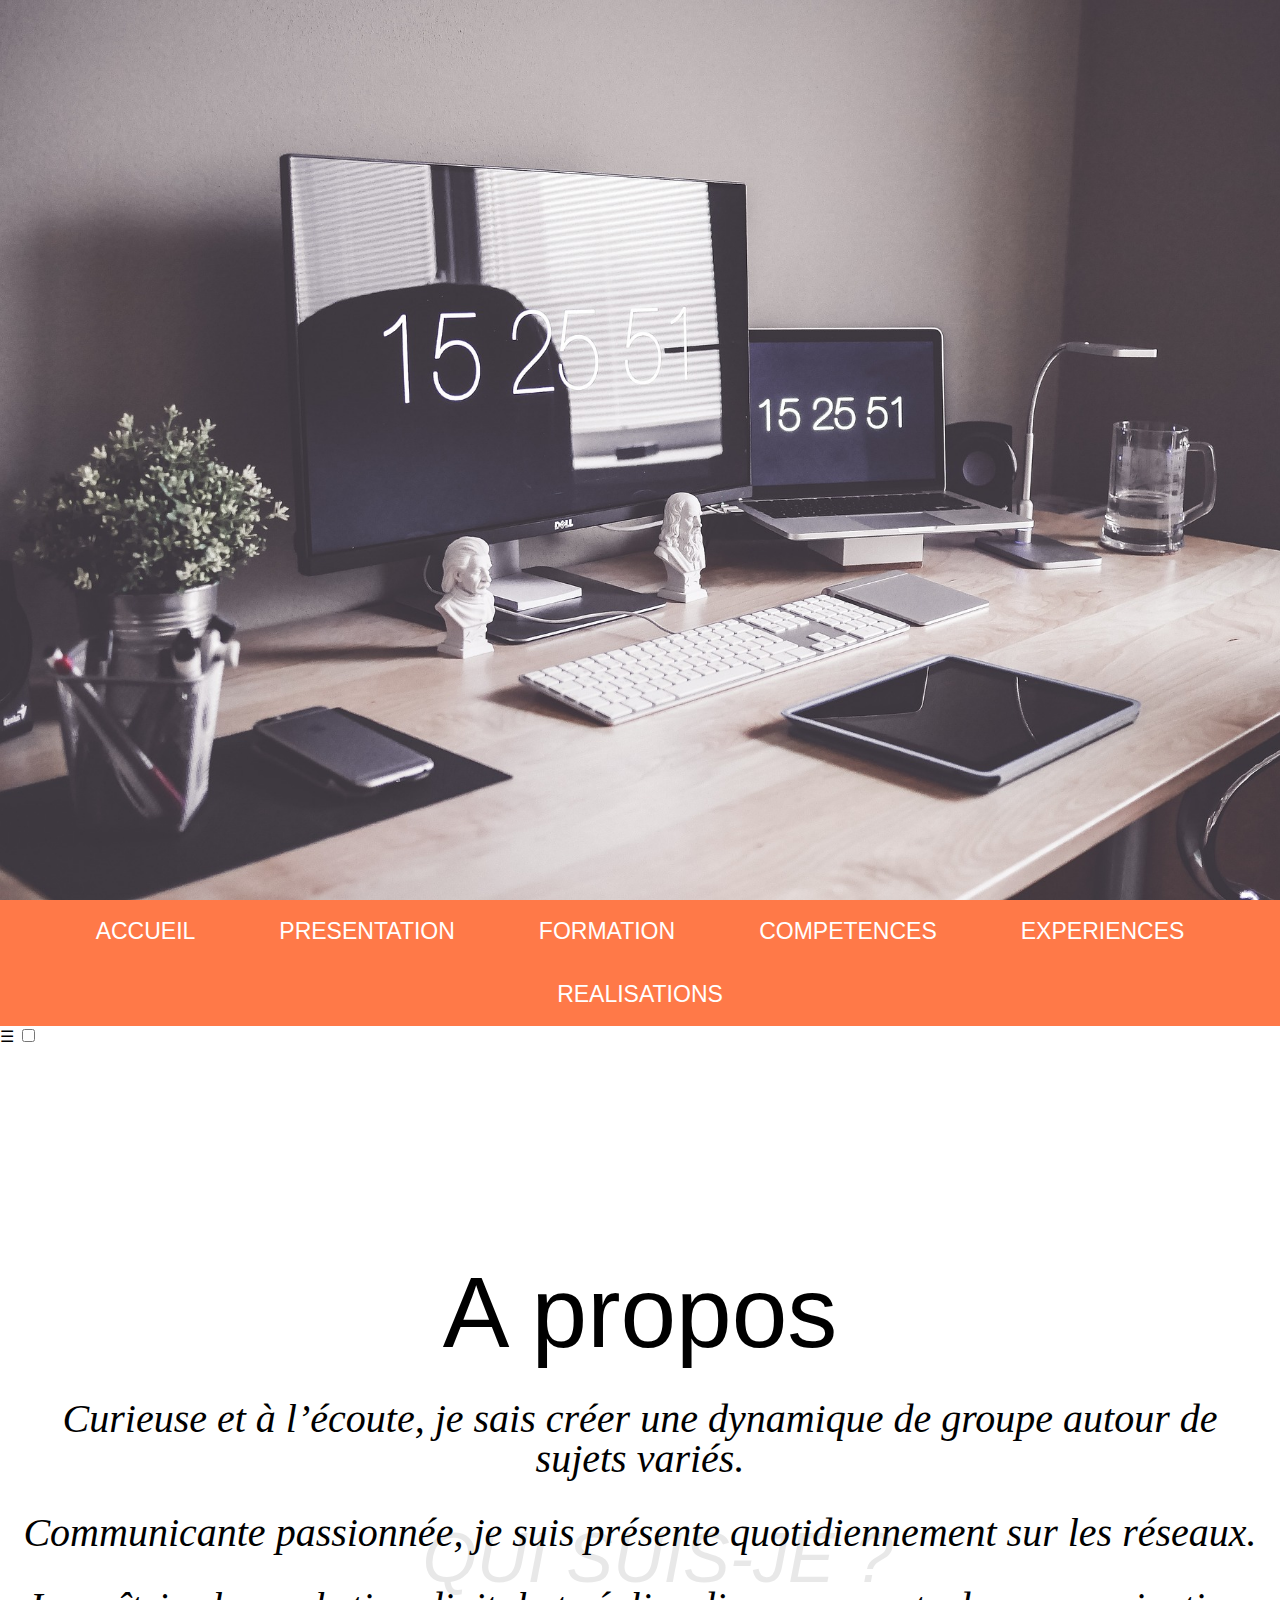
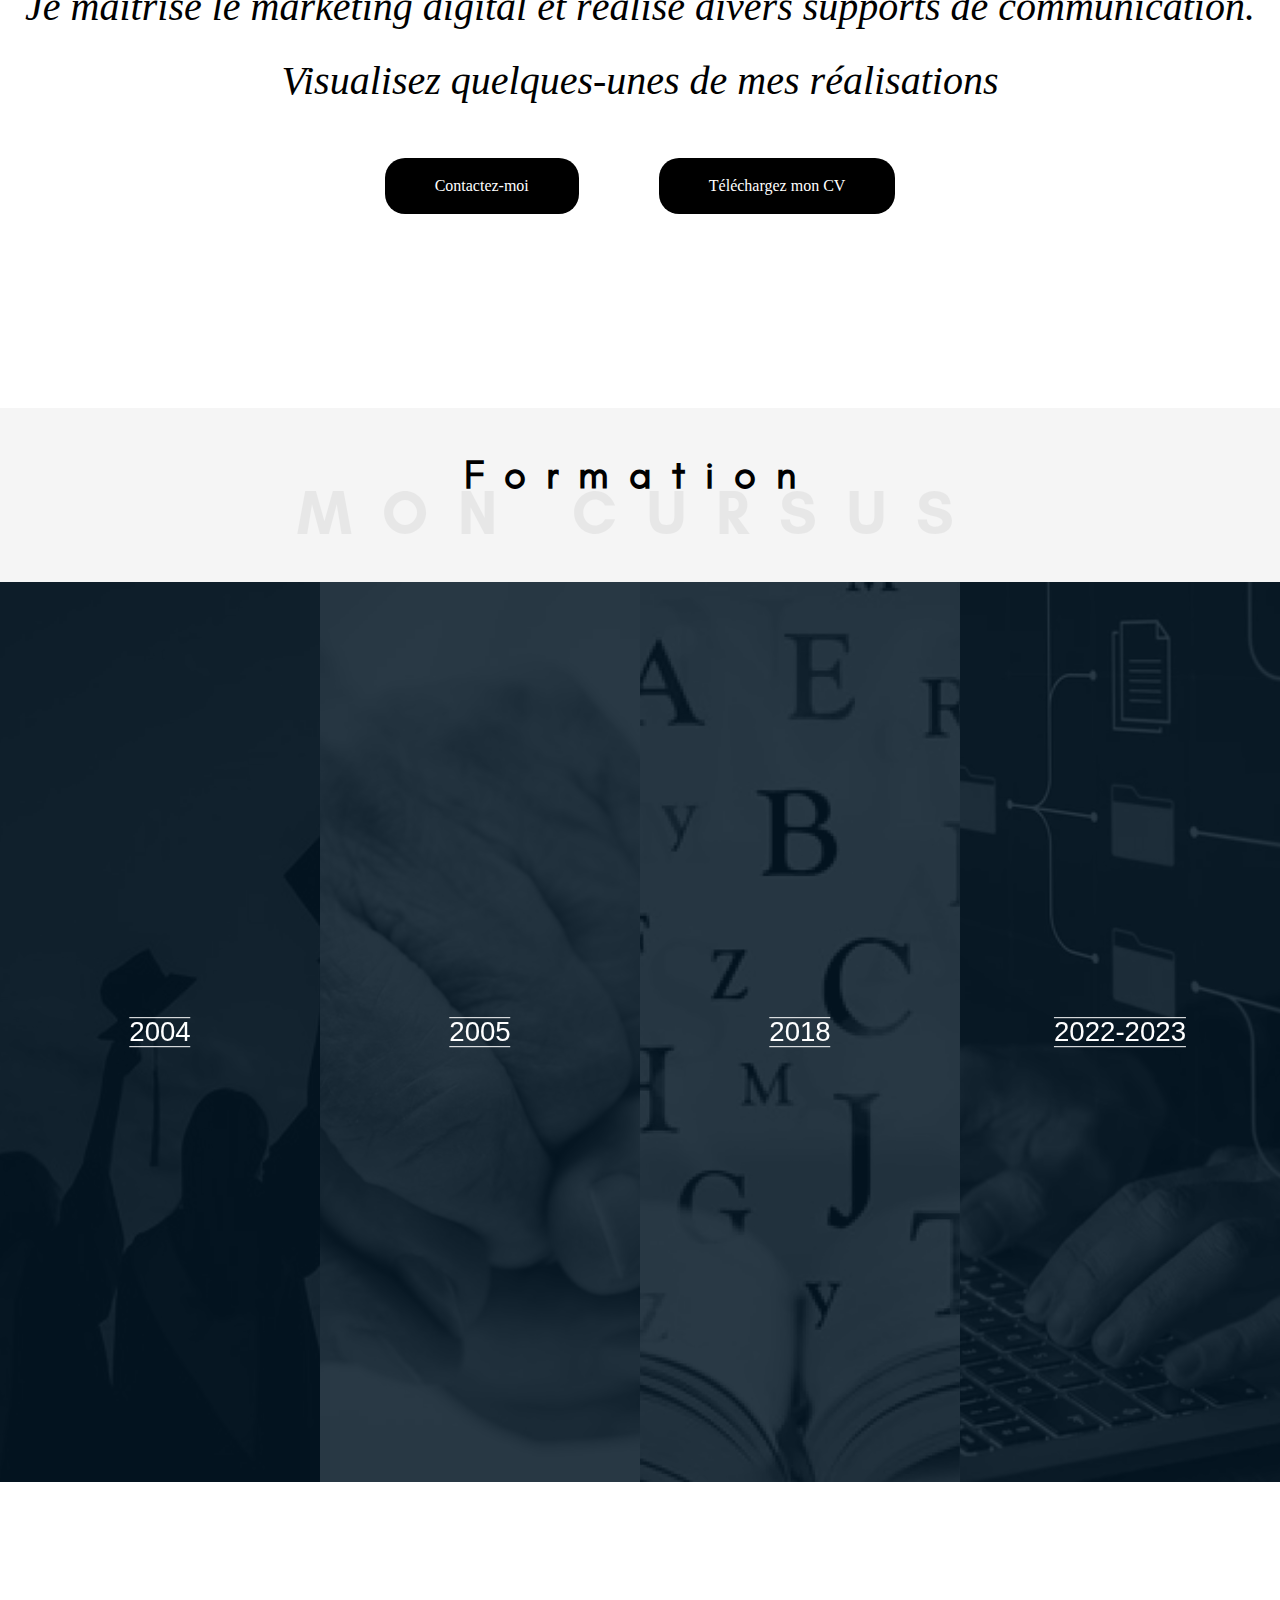
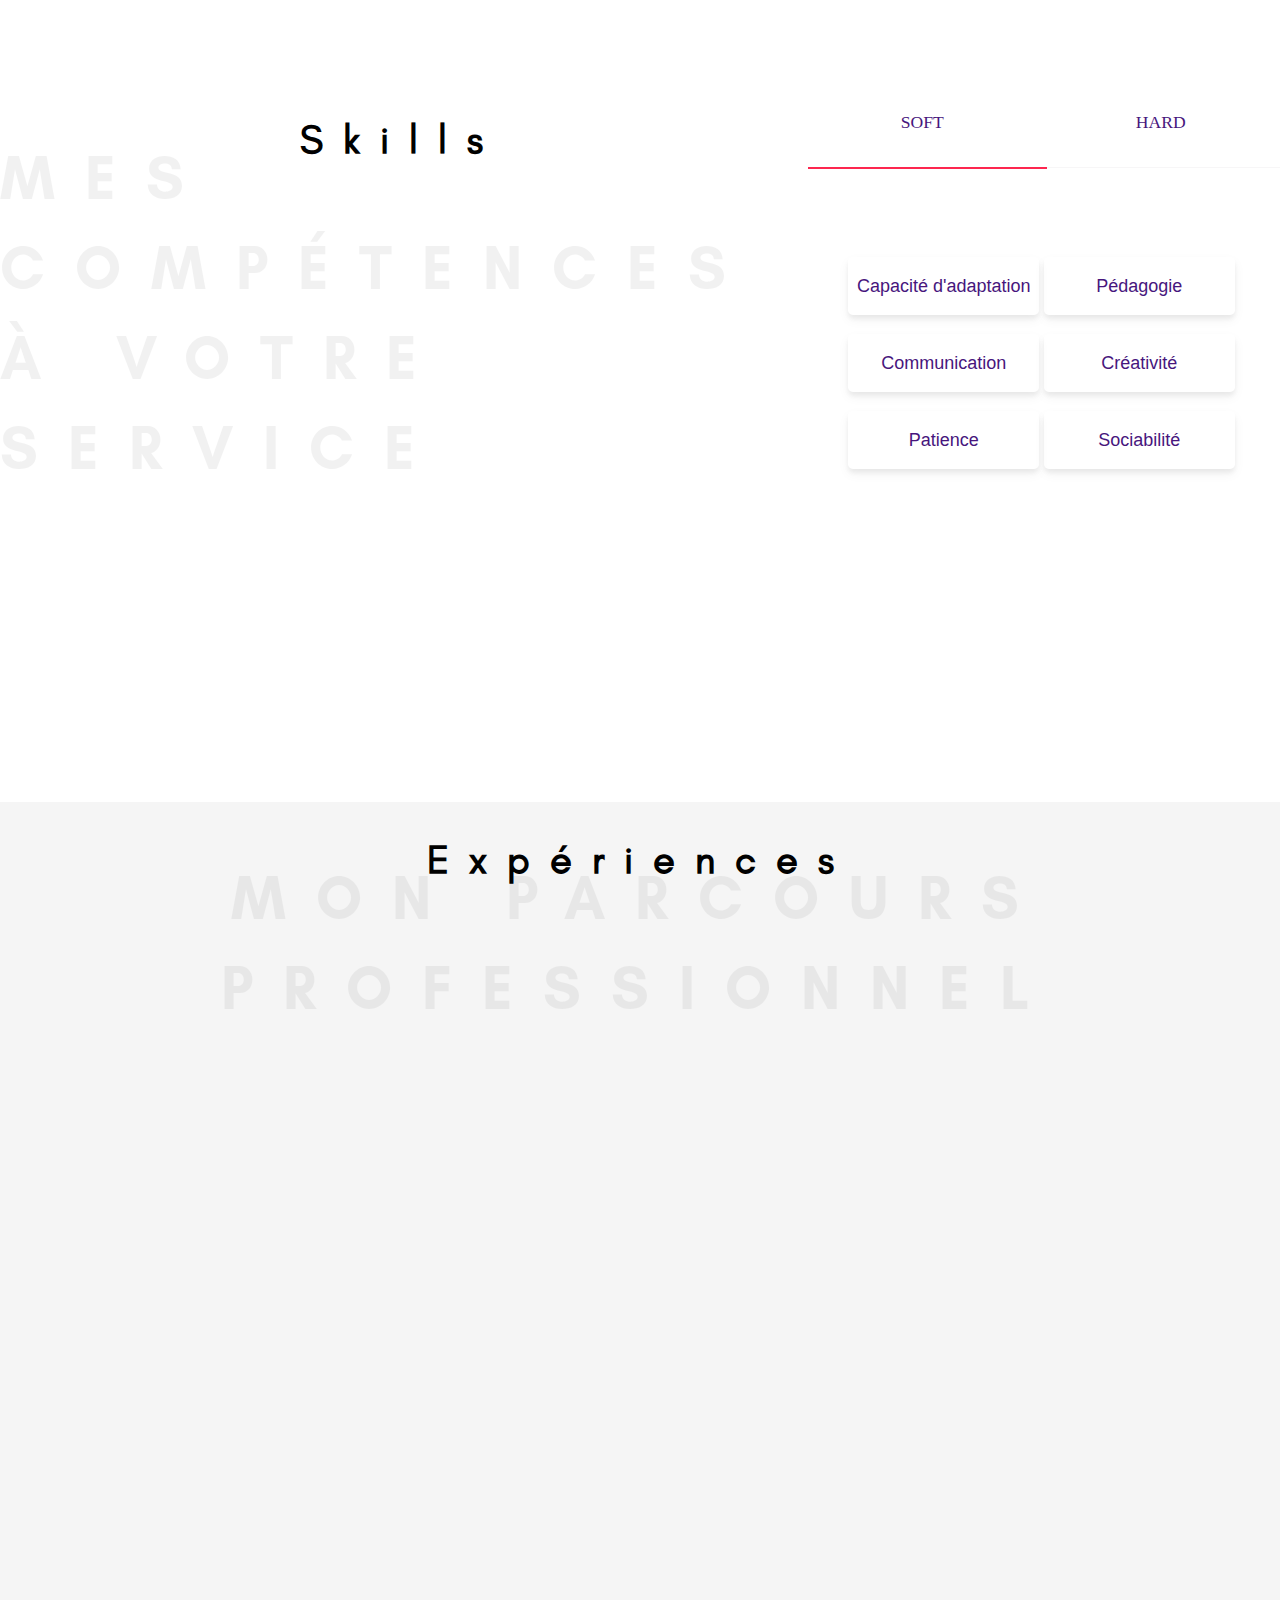
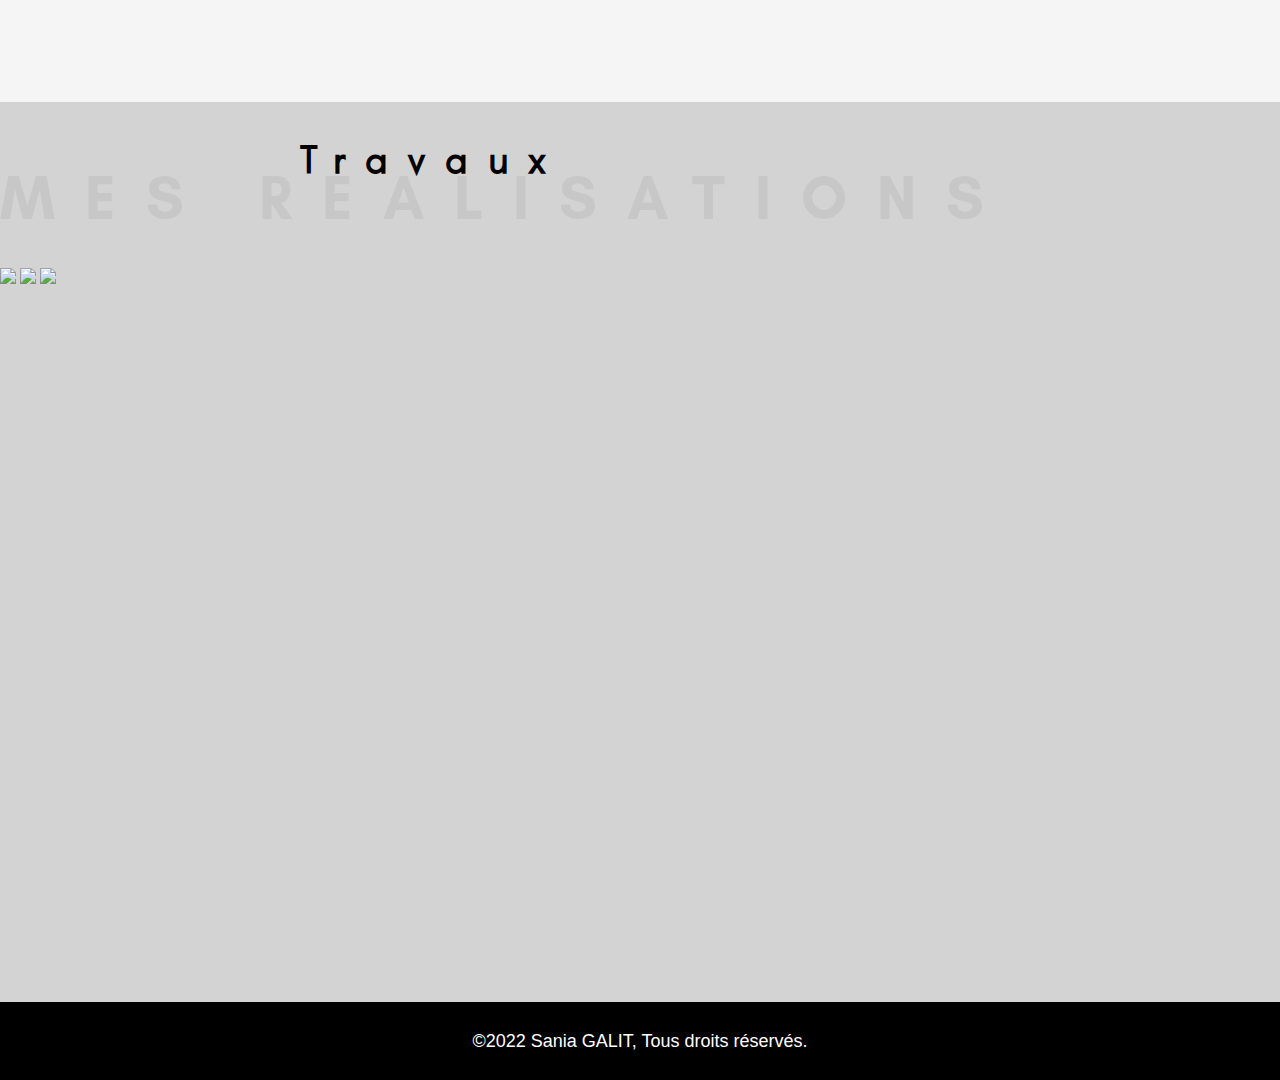
==== commit 2f8f9f8f: "07.12.2022" ====
--- a/index.html
+++ b/index.html
@@ -170,20 +170,34 @@
       <h2 id="exp" >Expériences<span>MON PARCOURS PROFESSIONNEL</span></h2>
 
 
-
+    </div>
     <div id="real"class="réalisations">
-
-    </div>
-
-
-    <div class="footer">
-      <p id="copy">©2022 Sania GALIT, Tous droits réservés.</p>
-
-    </div>
+        <h2 id="trav" >Travaux<span>MES REALISATIONS</span></h2>
+
+
+    <img class="slide-img" src="https://www.codeur.com/tuto/wp-content/uploads/2021/12/slide1.jpg">
+
+    <img class="slide-img" src="https://www.codeur.com/tuto/wp-content/uploads/2021/12/slide2.jpg">
+
+    <img class="slide-img" src="https://www.codeur.com/tuto/wp-content/uploads/2021/12/slide3.jpg">
+
+  </div>
+
+
+
+
+
 
 
 
     </main>
+    <footer>
+      <div class="footer">
+        <p id="copy">©2022 Sania GALIT, Tous droits réservés.</p>
+
+      </div>
+
+    </footer>
 
 
 
--- a/css/style.css
+++ b/css/style.css
@@ -51,7 +51,7 @@
 position: relative;
 padding-top: 75px;
 letter-spacing: 0.5em;
-padding: 75px 0 75px
+padding: 50px 300px 100px;
 }
 #ap{
   font-size: 100px;
@@ -242,8 +242,10 @@
 #ap{
   font-size: 30px;
 }
-}
-
+#trav{
+  margin: auto;
+}
+}
 
 /*FORMAT MOBILE*/
 
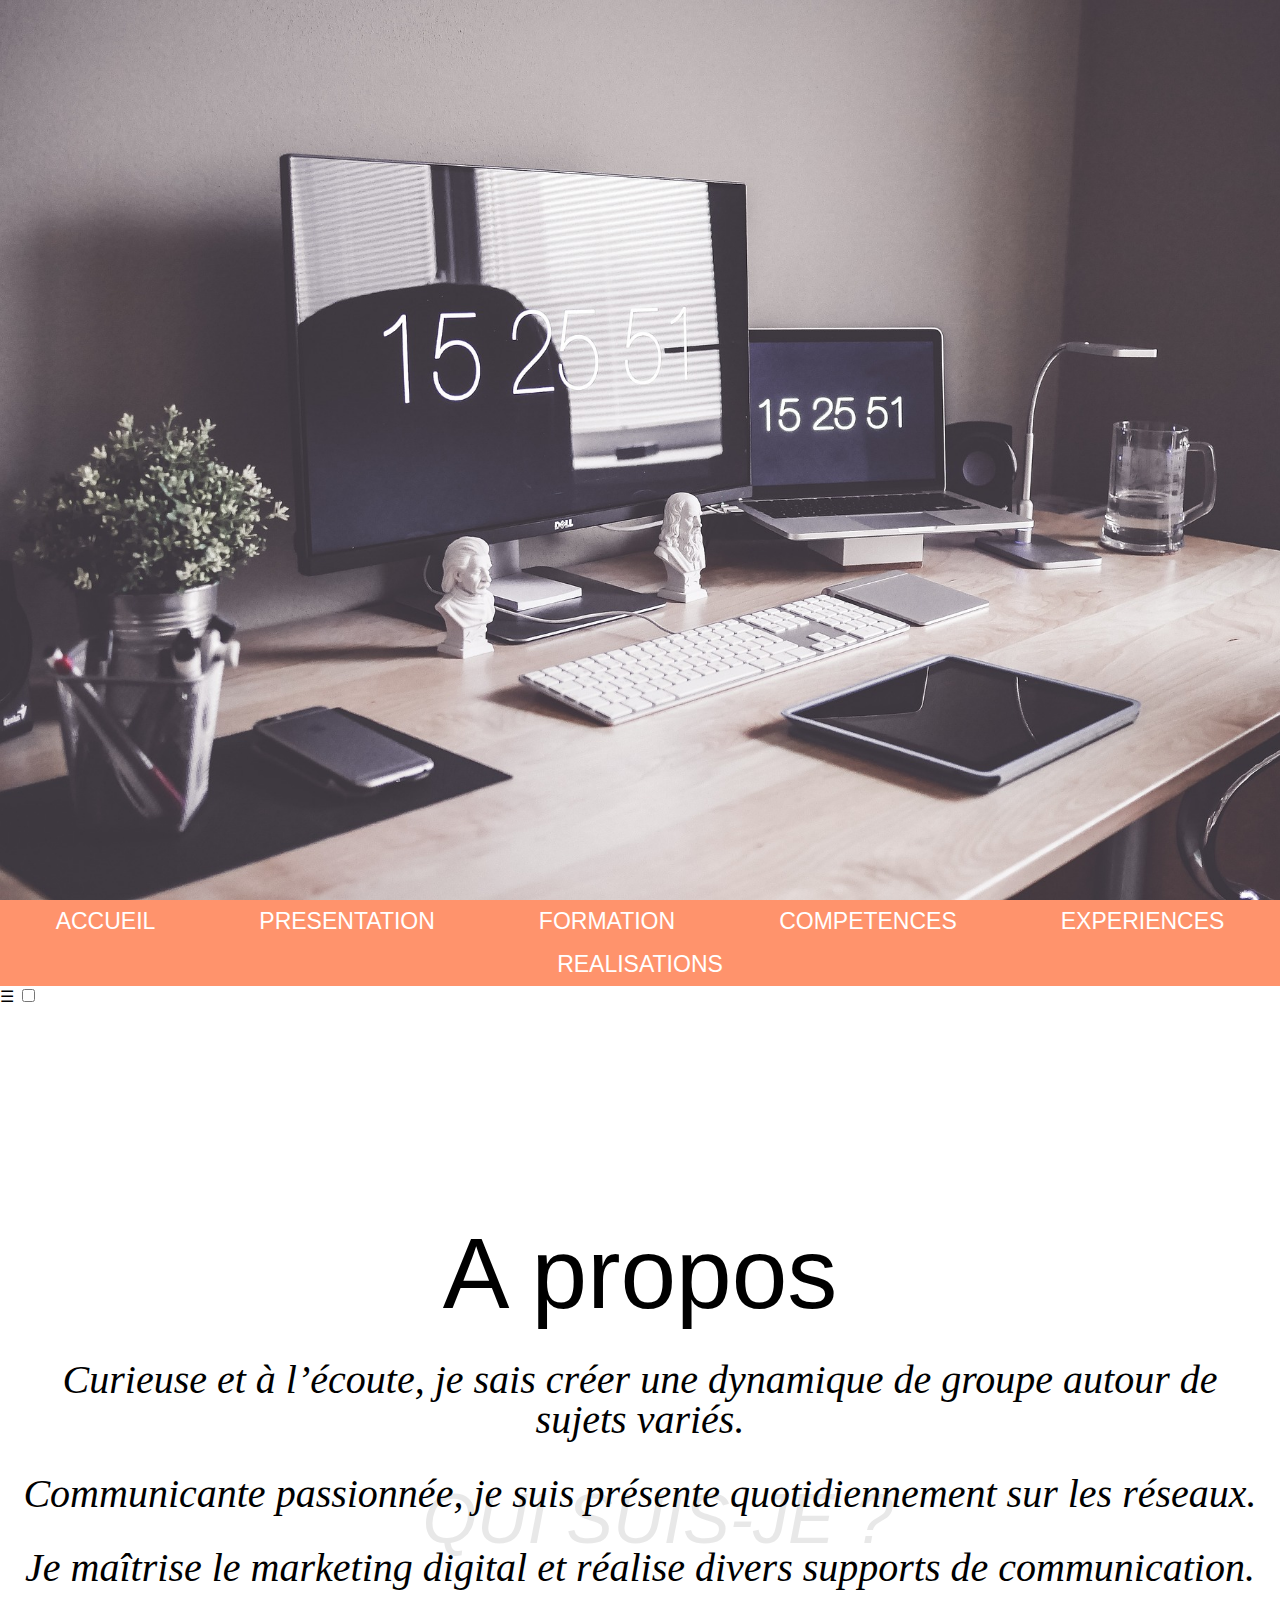
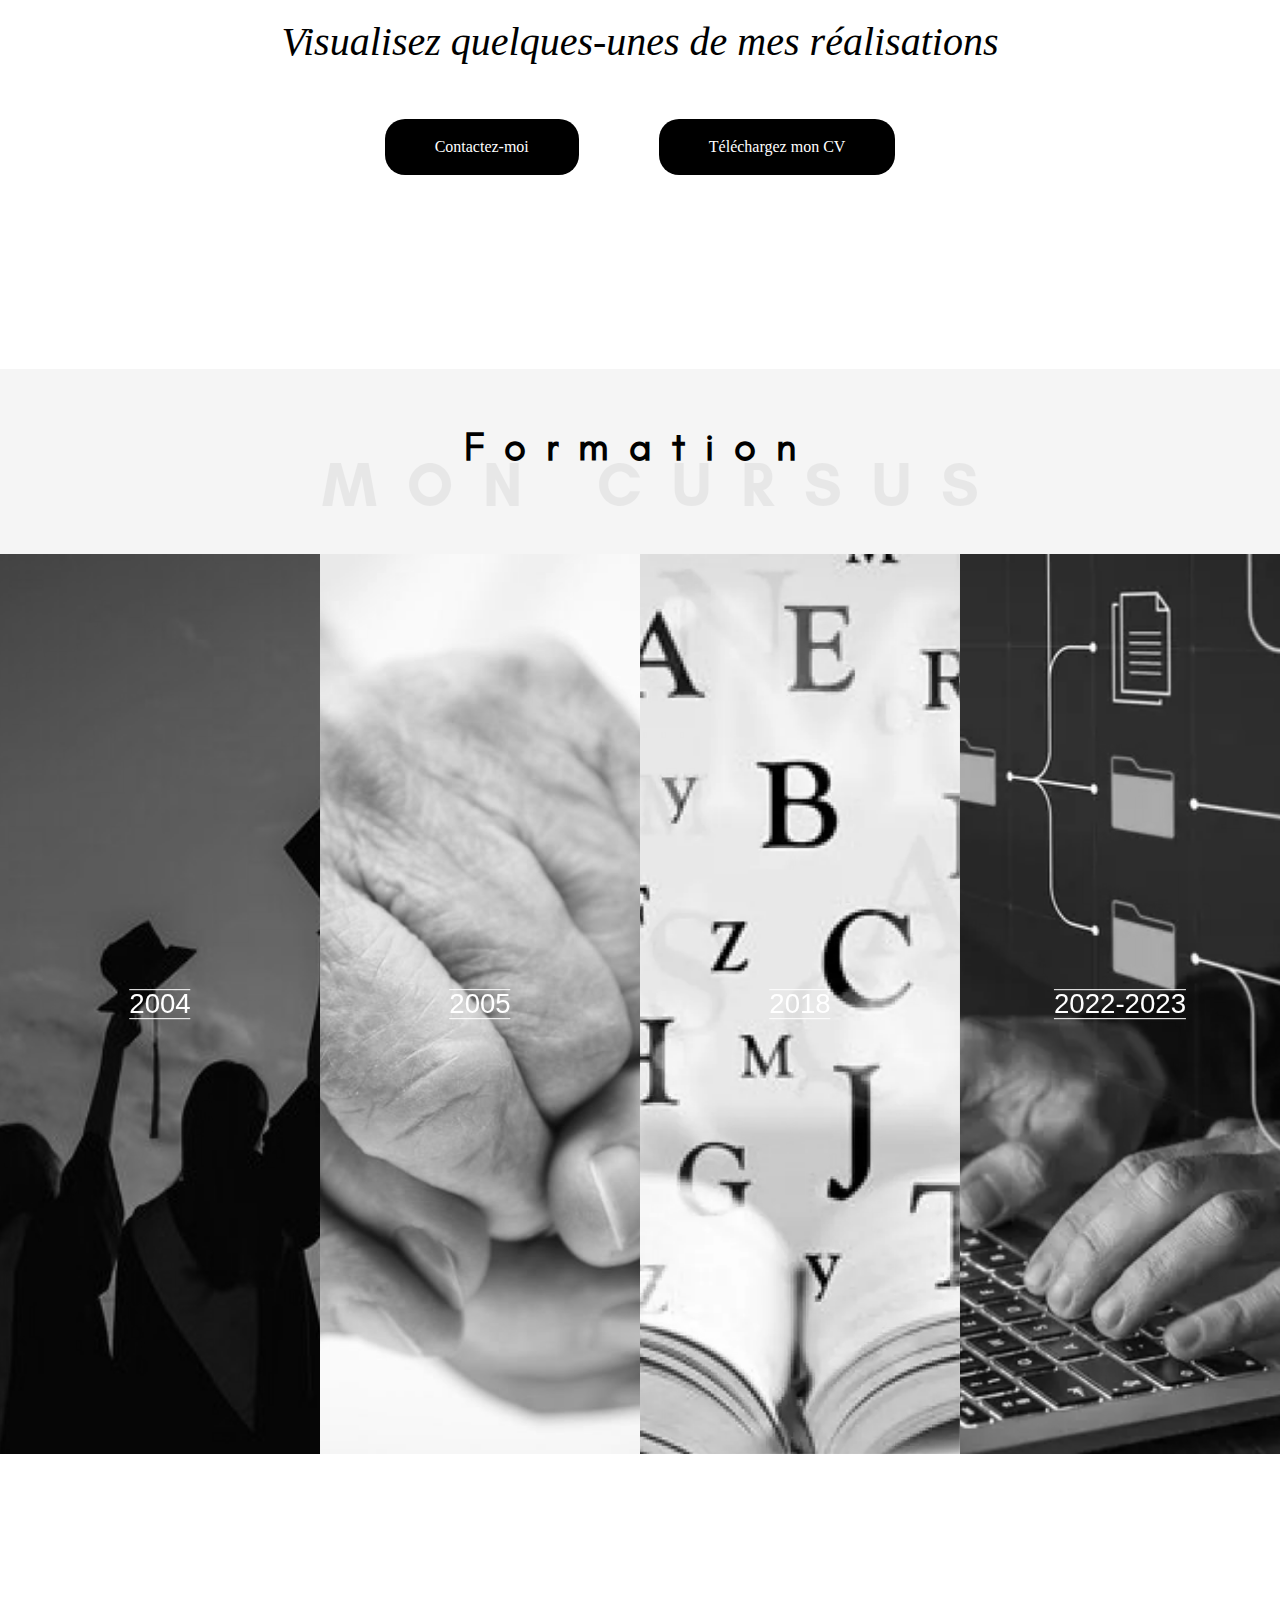
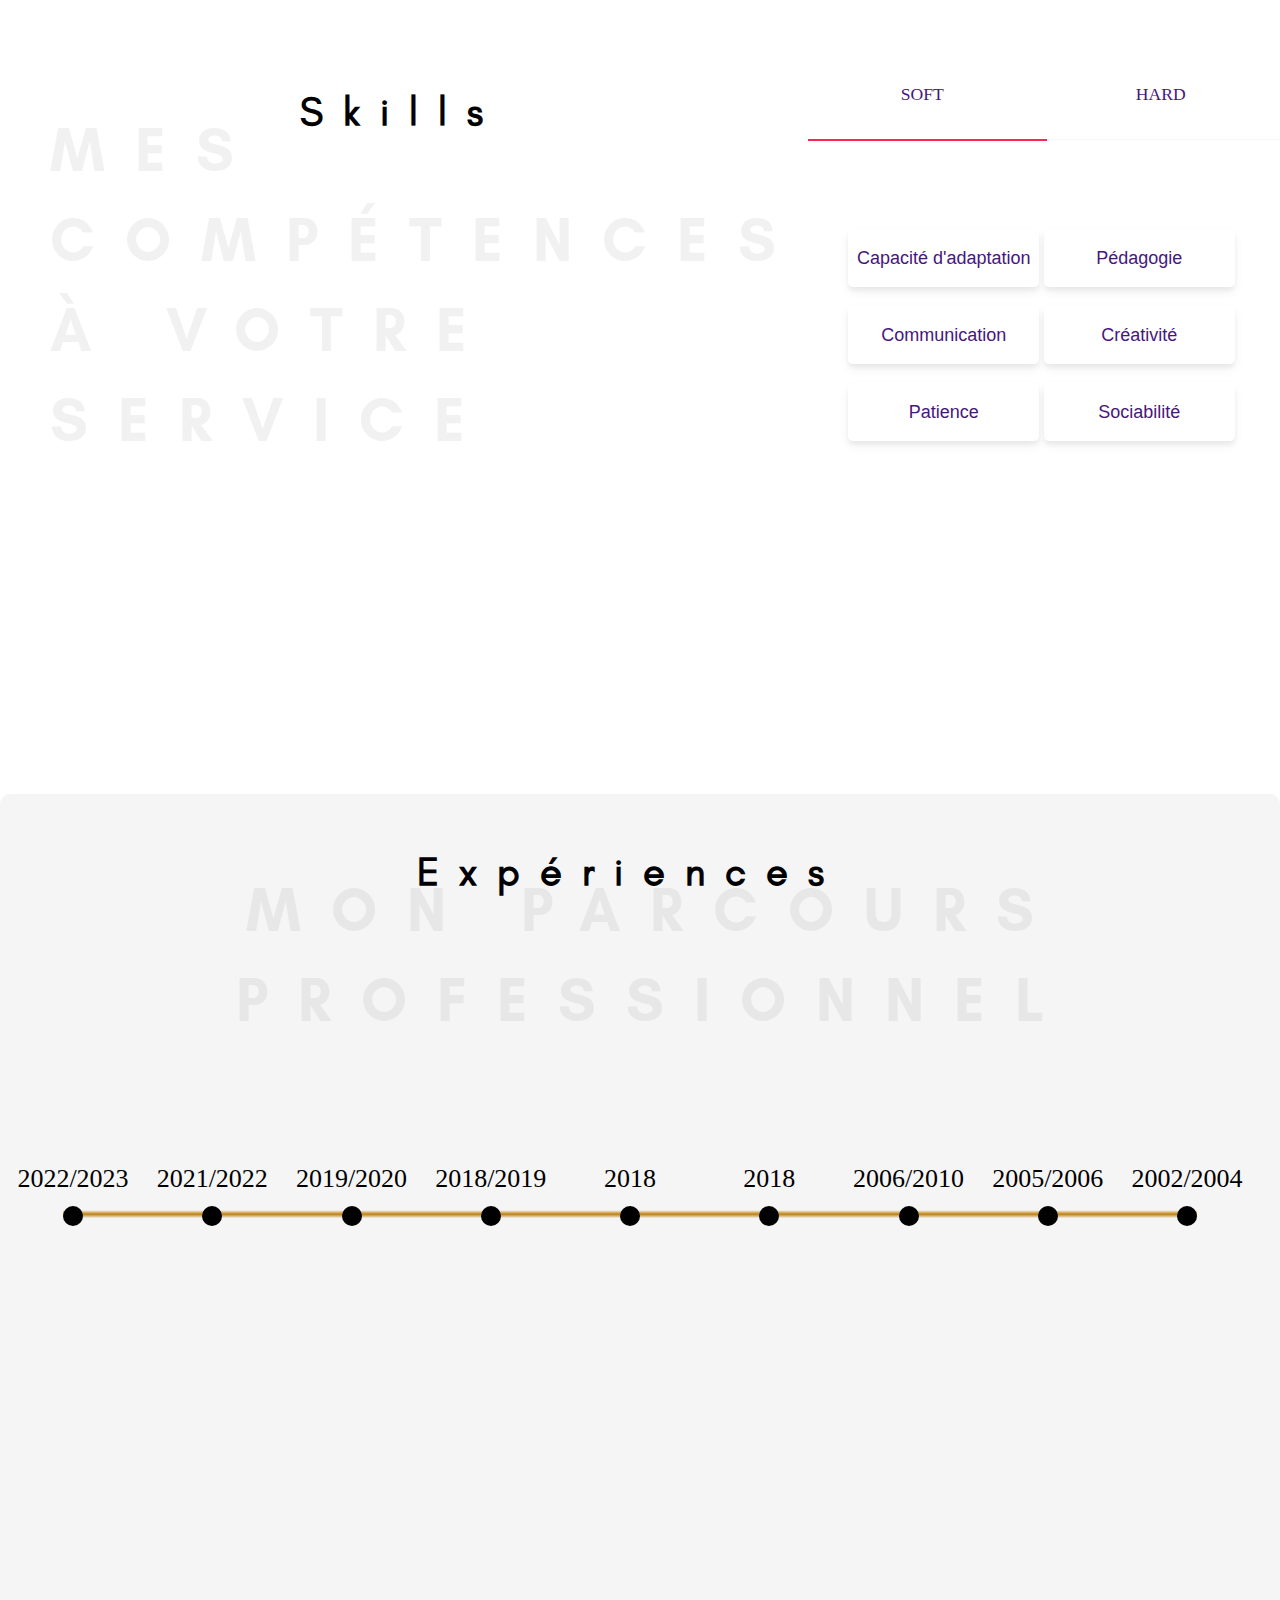
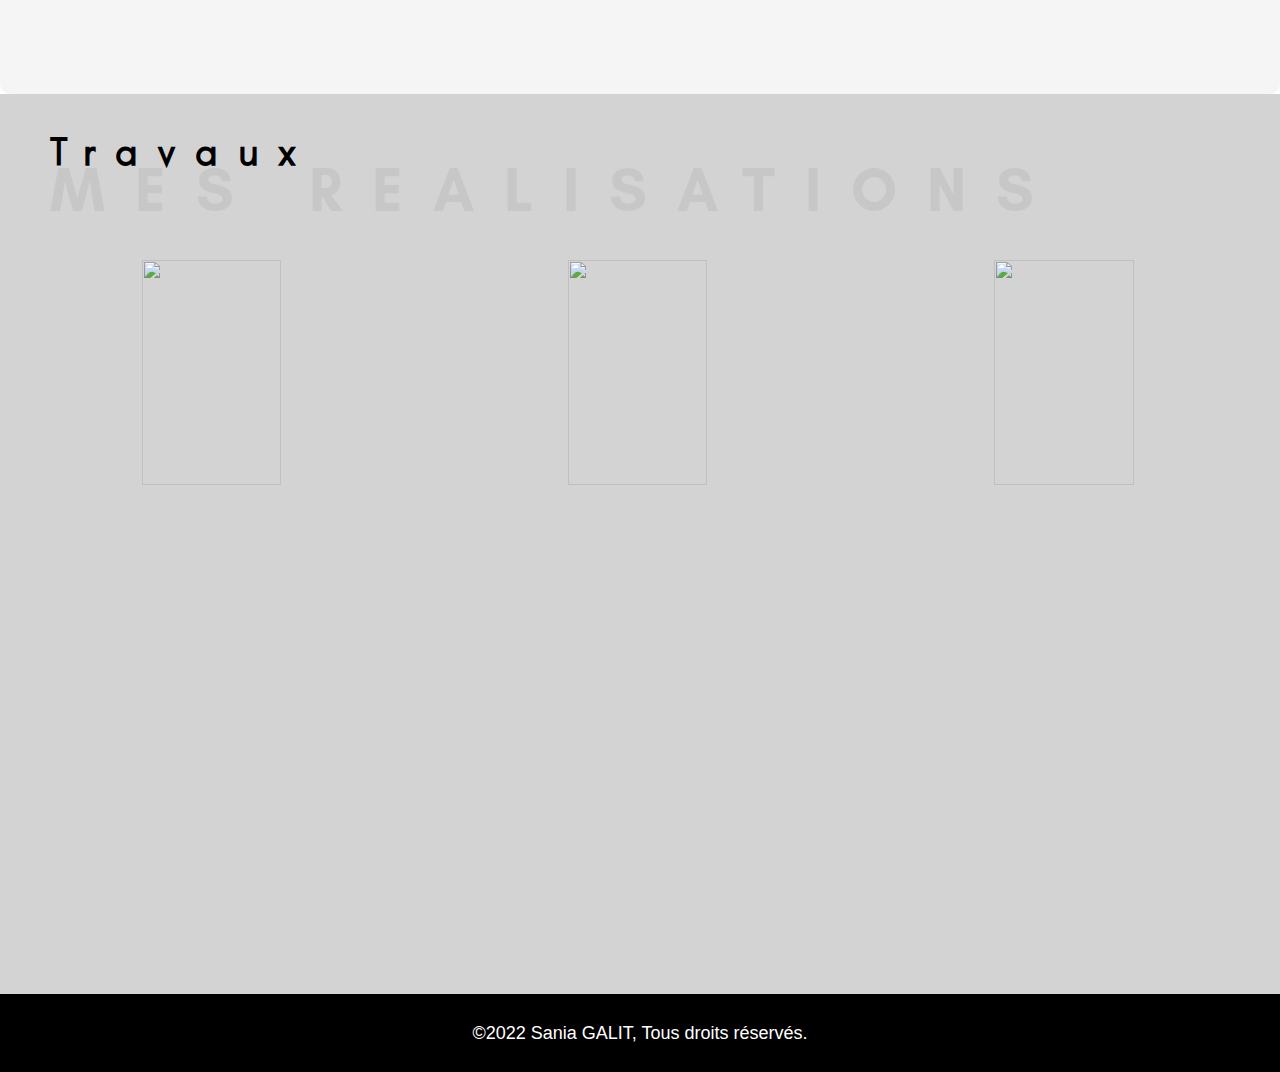
==== commit e864cf4f: "08.12.2022" ====
--- a/index.html
+++ b/index.html
@@ -164,13 +164,29 @@
       </div>
     </div>
   </div>
+<section id="bloc">
 
     <div id="parcours"class="parcours">
 
       <h2 id="exp" >Expériences<span>MON PARCOURS PROFESSIONNEL</span></h2>
 
-
-    </div>
+      <div class="scroller">
+          <ul class="timeline">
+            <li data-year="2022/2023"><span class="hover">Employée Atelier numérique - Ageval Valenciennes</span></li>
+            <li data-year="2021/2022"><span class="hover">Agent administratif - CPAM Valenciennes"</span></li>
+            <li data-year="2019/2020"><span class="hover">Vendeuse prêt à porter - Anzin"</span></li>
+            <li data-year="2018/2019"><span class="hover">Technicienne audioprothésiste - Audition Benoit Anzin</span></li>
+            <li data-year="2018"><span class="hover">Secrétaire - PDP Gestion Hasnon</span></li>
+            <li data-year="2018"><span class="hover">Contrôleuse qualité - Toyota Onnaing</span></li>
+            <li data-year="2006/2010"><span class="hover">Responsable caisse - Zara Lille</span></li>
+            <li data-year="2005/2006"><span class="hover">Vendeuse - Jules Faches-Thumesnil</span></li>
+            <li data-year="2002/2004"><span class="hover">Equipière polyvalente - Mc Donald Nice</span></li>
+          </ul>
+        </div>
+
+
+    </div>
+  </section>
     <div id="real"class="réalisations">
         <h2 id="trav" >Travaux<span>MES REALISATIONS</span></h2>
 
--- a/css/style.css
+++ b/css/style.css
@@ -30,7 +30,7 @@
 .animate__animated animate__pulse{
   --animate-duration:infinite;
 }
-span{
+h2 span{
   letter-spacing: 0.5em;
   position: absolute;left: 0;right: 0;
   font-family: "Glacial-Bold", Helvetica, Arial, sans-serif;
@@ -97,7 +97,7 @@
 nav{
   background-color:#ff7948;
   font-weight: lighter;
-  /* opacity: 0.8; */
+  opacity: 0.8;
   text-align: center;
   position: sticky;
   top: 0;
@@ -109,17 +109,17 @@
   background-image: url(../img/ordi2.jpg);
   background-size: cover;
 }
-li{
+nav li{
 color:white;
 display: inline-block;
-padding: 20px 40px;
+padding: 10px 50px;
 font-family:
 "Helvetica";
 font-size: 23px;
 font-weight:lighter;
 text-align: center;}
 
-li:hover{
+nav li:hover{
   background-color: #000000;
   opacity:1;
 }
@@ -184,7 +184,7 @@
   position: relative;
   text-align: center;
   background-color: #F5F5F5;
-  padding-top: 9px;
+  padding-top: 20px;
 }
 
 .parcours{
@@ -205,52 +205,10 @@
 }
 
 
-/*FORMAT MOBILE*/
-
-@media screen and (max-width:768px)
-{
-  *{
-    scroll-behavior: smooth;
-  }
-
-.présentation,.formation,.parcours,.compétences,.réalisations,.div{
+
+
+.tabs {
   width: 100%;
-}
-.tabs{
-  margin: auto;
-  text-align: center;
-}
-h1,h2,p,img{
-  display: block;
-  width: 100%;
-}
-h1,span,{
-  font-size: 30px;
-}
-h2{
-  font-size: 20px;
-}
-p{
-  font-size:15px;
-}
-.p{
-  font-size: 20px;
-}
-nav{
-  display: none}
-
-#ap{
-  font-size: 30px;
-}
-#trav{
-  margin: auto;
-}
-}
-
-/*FORMAT MOBILE*/
-
-
-.tabs {
   display: block;
   display: -webkit-flex;
   display: -moz-flex;
@@ -335,7 +293,6 @@
       }
       .tl-item:before, .tl-item:after {
         transform: translate3d(0, 0, 0);
-        content: "";
         position: absolute;
         left: 0;
         top: 0;
@@ -419,17 +376,8 @@
       }
 
 
-
-  .parcours{
-
-  	margin: 0;
-  	padding: 0;
-  	background: $grid-background-color;
-    @include background-image(linear-gradient(90deg, $grid-background-color 0, $grid-background-color $grid-width - 1, $grid-line-color $grid-width));
-  	background-size: $grid-width $grid-width;
-  }
-
   .parcours h1 {
+    width: 100%
   	position: absolute;
   	top: 20px;
   	left: 935px;
@@ -439,166 +387,129 @@
   	text-transform: uppercase;
   }
 
-  /* Timeline - Years */
-  .timelines-years {
-  	position: absolute;
-  	top: 300px;
-    padding: 0 0 0 2;
-  	margin: 0;
-  	white-space: nowrap;
-  	border-top: 1px solid #282828;
-  	list-style: none;
-  	/* Fix display: inline-block spacing issue */;
-  	font-size: 0;
-  }
-  .timelines-years li {
-  	position: relative;
-  	top: -6px;
-  	display: inline-block;
-    width: 2;
-  	color: #868686;
-  	font-size: 11px;
-  	line-height: 11px;
-  	text-indent: -12px;
-  }
-  /* Display last year */
-  .timelines-years li:last-child {
-  	width: $grid-width;
-  }
-
-  /* Timeline - Events */
-  .timeline-events {
-  	position: absolute;
-  	top: 170px;
-  	padding: 0;
-  	list-style: none;
-  	white-space: nowrap;
-  	/* Fix display: inline-block spacing issue */;
-  	font-size: 0;
-  }
-  .timeline-events h2,
-  .timeline-events h3,
-  .timeline-events h4 {
-  	margin: 0 0 1px 0;
-  	font-weight: normal;
-  	font-size: 11px;
-  }
-  .timeline-events h2 {
-  	color: #777;
-  	text-transform: uppercase;
-  }
-  .timeline-events h4 {
-  	color: #fff;
-  	font-style: italic;
-  }
-  .timeline-events li {
-  	position: relative;
-  	display: inline-block;
-  }
-  .timeline-events li:before {
-  	position: absolute;
-  	left: 0;
-  	bottom: -36px;
-  	height: $timeline-events-line-height;
-  	border-radius: $timeline-events-line-height;
-  	content: '';
-  }
-  @for $i from 1 through $timeline-events-no {
-      .timeline-events li:nth-child(#{$i}) {
-      bottom: #{((($timeline-events-line-height * 2) * $i)) - ($timeline-events-line-height * 2)};}
-
-  /* Timeline - Events - Colours */
-  /* Grey/Green */
-  .timeline-events li:nth-child(1):before {
-      background: #C2E34E;
-      @include background-image(linear-gradient(left, $grid-background-color 0, #C2E34E 100%));
-      border-radius: 0 6px 6px 0;}
-  .timeline-events li:nth-child(1) h3 {
-      color: #C2E34E;}
-  /* Orange */
-  .timeline-events li:nth-child(2):before {
-      background: #FF9704;}
-  .timeline-events li:nth-child(2) h3 {
-      color: #FF9704;}
-  /* Blue */
-  .timeline-events li:nth-child(3):before {
-      background: #56C2F3;}
-  .timeline-events li:nth-child(3) h3 {
-      color: #56C2F3;}
-  /* Red */
-  .timeline-events li:nth-child(4):before {
-      background: #DD3D01;
-  }
-  .timeline-events li:nth-child(4) h3 {
-      color: #DD3D01;
-  }
-  /* Aqua/Grey */
-  .timeline-events li:nth-child(5):before {
-      background: #4A8B8F;
-      @include background-image(linear-gradient(left, #4A8B8F 0, $grid-background-color 100%));
-      border-radius: 6px 0 0 6px; }
-  .timeline-events li:nth-child(5) h3 {
-      color: #4A8B8F;}
-
-  /* Timeline - Events - Grid */
-  @for $i from 0 through $timeline-years-no {
-      /* X years */
-      .timeline-event-years-#{$i},
-      .timeline-event-years-#{$i}:before {
-          width: #{$grid-width * $i}
-      /* X.5 years */
-      .timeline-event-years-#{$i}-5,
-      .timeline-event-years-#{$i}-5:before {
-  	      width: #{($grid-width * $i) + ($grid-width / 2)}
-
-
-  /* Timeline - Legend */
-  .timeline-event-legend {
-  	position: relative;
-  }
-  .timeline-event-legend span {
-  	position: absolute;
-  	bottom: -150px;
-  	left: 850px;
-  }
-  .timeline-event-legend h2,
-  .timeline-event-legend h3,
-  .timeline-event-legend h4 {
-  	display: inline;
-  	margin-right: 10px;
-  }
-  .timeline-event-legend i {
-  	position: absolute;
-  	width: 0;
-  	height: 0;
-  	border: #{$timeline-events-line-height / 2} solid transparent;
-  	border-bottom-color: #fff;
-  }
-  .timeline-event-legend i:after {
-  	content: '';
-  	position: absolute;
-  	width: 0;
-  	height: 0;
-    border: #{$timeline-events-line-height / 2} solid transparent;
-  	border-top-color: #fff;
-  }
-  .timeline-event-legend > i {
-  	bottom: -32px;
-  	right: -12px;
-  }
-  .timeline-event-legend > i:after {
-  	left: -#{$timeline-events-line-height / 2};
-  	bottom: -12px;
-  }
-  .timeline-event-legend span > i {
-  	top: -1px;
-  	left: -14px;
-  }
-  .timeline-event-legend span > i:after {
-  	left: -4px;
-  	bottom: -12px;
-  }
-
   .parcours{
     background-color:#F5F5F5;
-  }
+    margin:0;
+    padding:0;
+  }
+  #bloc {
+    display: flex;
+    flex-direction: row;
+    flex-wrap: wrap;
+    justify-content: space-between;
+    box-sizing: border-box;
+}
+  #parcours {
+    margin-top: 20px;
+    padding-top: 20px;
+    padding-right: 20px;
+    box-sizing: border-box;
+    border-radius: 10px;
+    flex-grow: 1;
+    font-family: 'Sorts Mill Goudy', serif;
+    font-size: 1.5em;
+    background-size: 100%;
+    width: 100%;
+}
+
+
+.timeline {
+  display: block;
+  width: 90%;
+    height: 67px;
+    list-style: none;
+    text-align: justify;
+    margin: 200px auto;
+  background: linear-gradient(to bottom, rgba(255,255,255,0) 0%, rgba(255,255,255,0) 45%, rgba(191,128,11,1) 51%, rgba(255,255,255,0) 57%, rgba(255,255,255,0) 100%);
+}
+.timeline li {
+    display: inline-flex;
+    width: 20px;
+    height: 20px;
+    text-align: center;
+    line-height: 1;
+    position: relative;
+    border-radius: 50%;
+    background: black;
+    margin-top: 26px;
+}
+.timeline li:hover{
+  color: red;
+}
+
+.timeline li:before {
+    display: inline-block;
+    content: attr(data-year);
+    font-size: 26px;
+    position: absolute;
+    left: 50%;
+    transform: translateX(-50%);
+    top: -40px;
+}
+.timeline:after {
+    display: inline-block;
+    content: "";
+    width: 100%;
+}
+.timeline span{
+  display: none;
+}
+.timeline span:hover{
+  display: block;
+}
+.réalisations h2,span{
+  padding-left: 50px;
+}
+.hover{}
+.slide-img{
+  width: 33%;
+  height: 50%;
+  text-align: center;
+}
+
+/*FORMAT MOBILE*/
+
+@media screen and (max-width:768px)
+{
+  *{
+    scroll-behavior: smooth;
+  }
+
+  .présentation,.formation,.parcours,.compétences,.réalisations,.div{
+    width: 100%;
+  }
+  .tabs{
+    margin: auto;
+    text-align: center;
+  }
+  h1,h2,p,img{
+    display: block;
+    width: 100%;
+  }
+  h1,span,{
+    font-size: 30px;
+  }
+  h2{
+    font-size: 20px;
+  }
+  p{
+    font-size:15px;
+  }
+  .p{
+    font-size: 20px;
+  }
+  nav{
+    display: none}
+
+    #ap{
+      font-size: 30px;
+    }
+    #trav{
+      margin: auto;
+    }
+    .slide-img{
+      width: 100%;
+      text-align: center;
+  }
+
+  /*FORMAT MOBILE*/
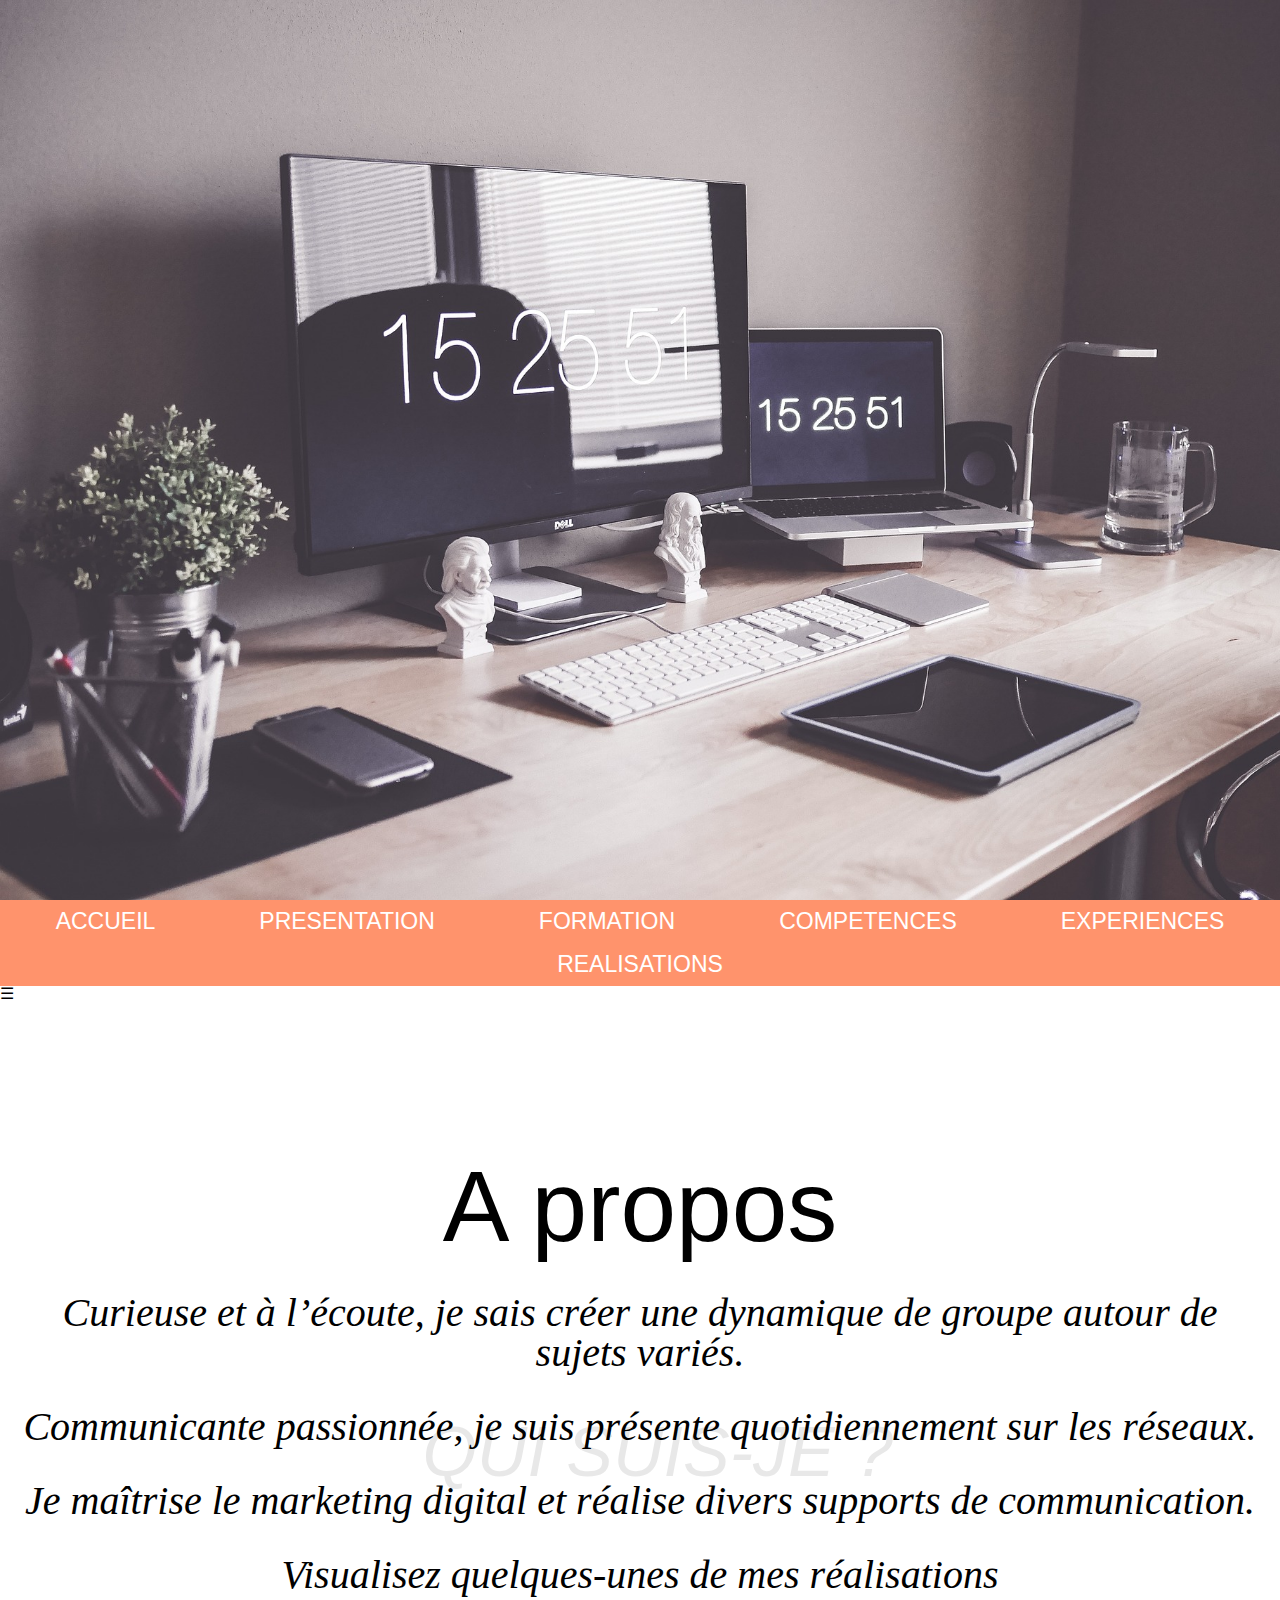
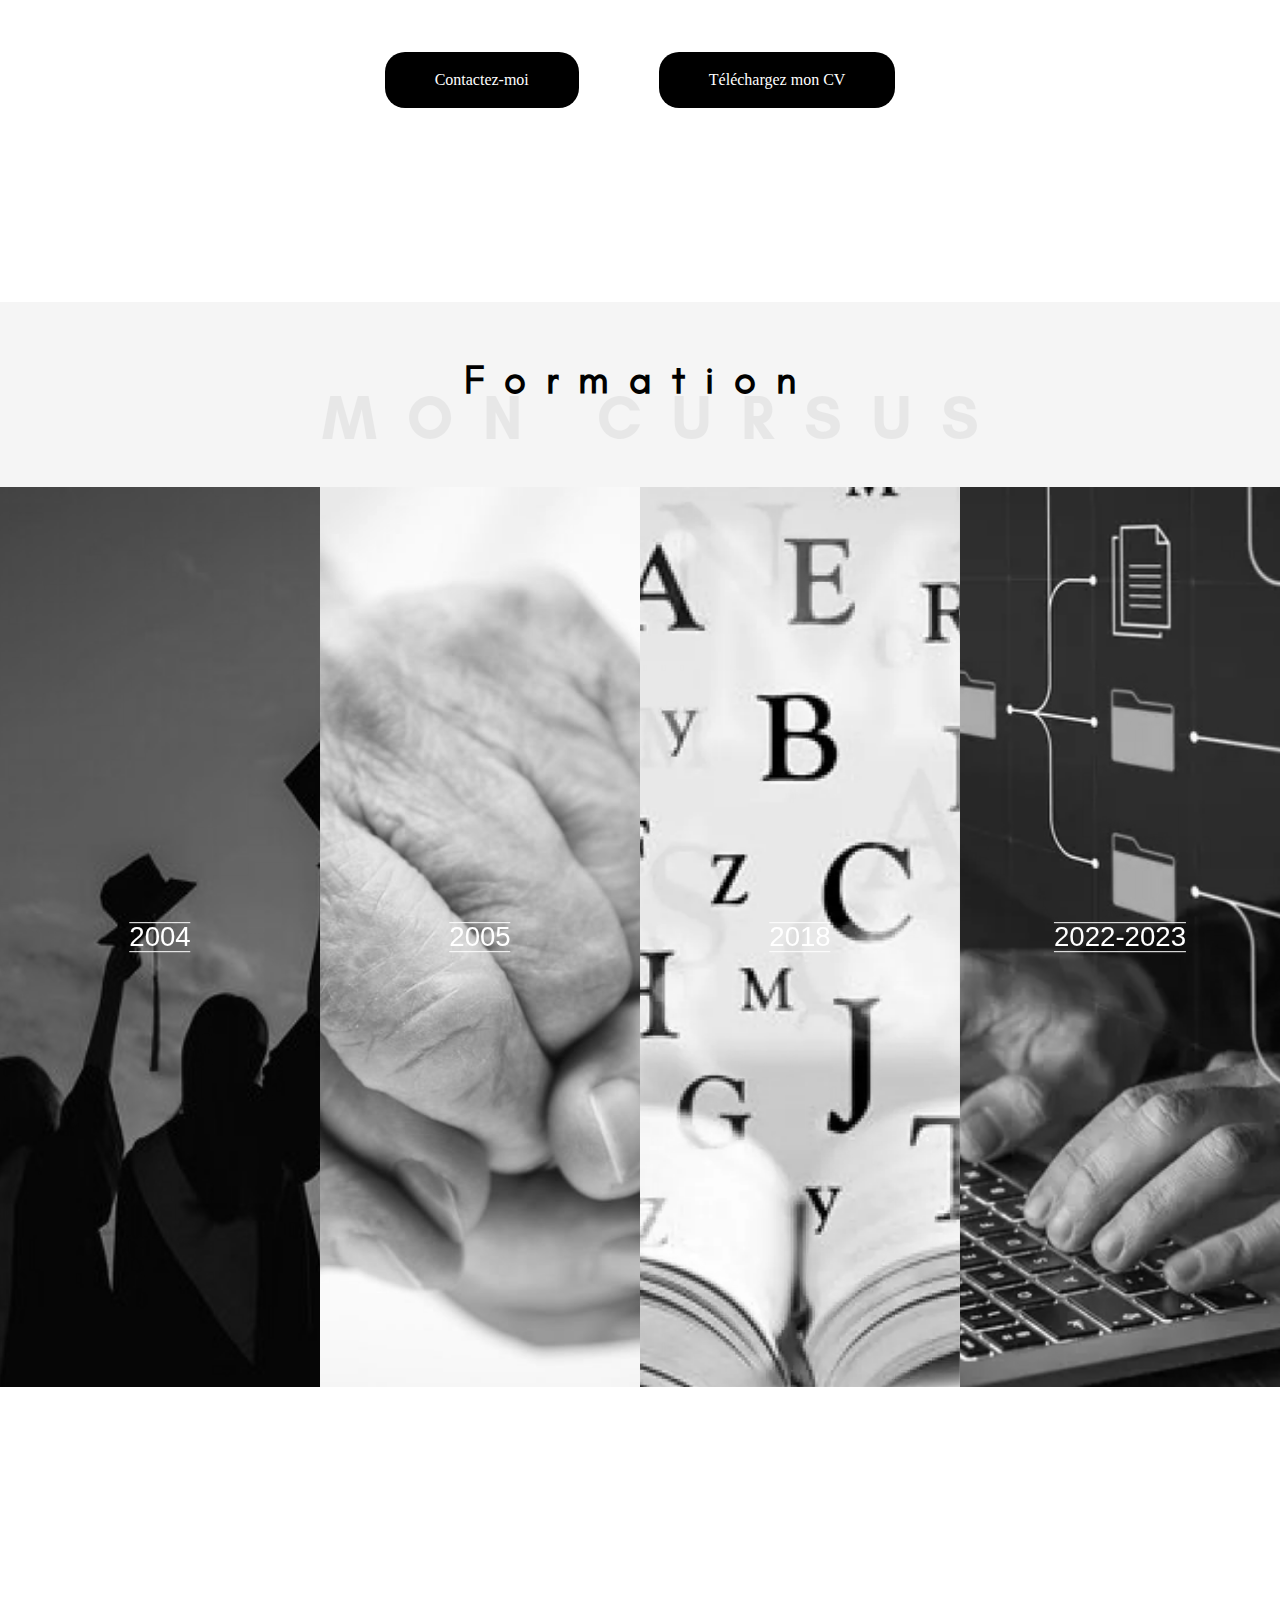
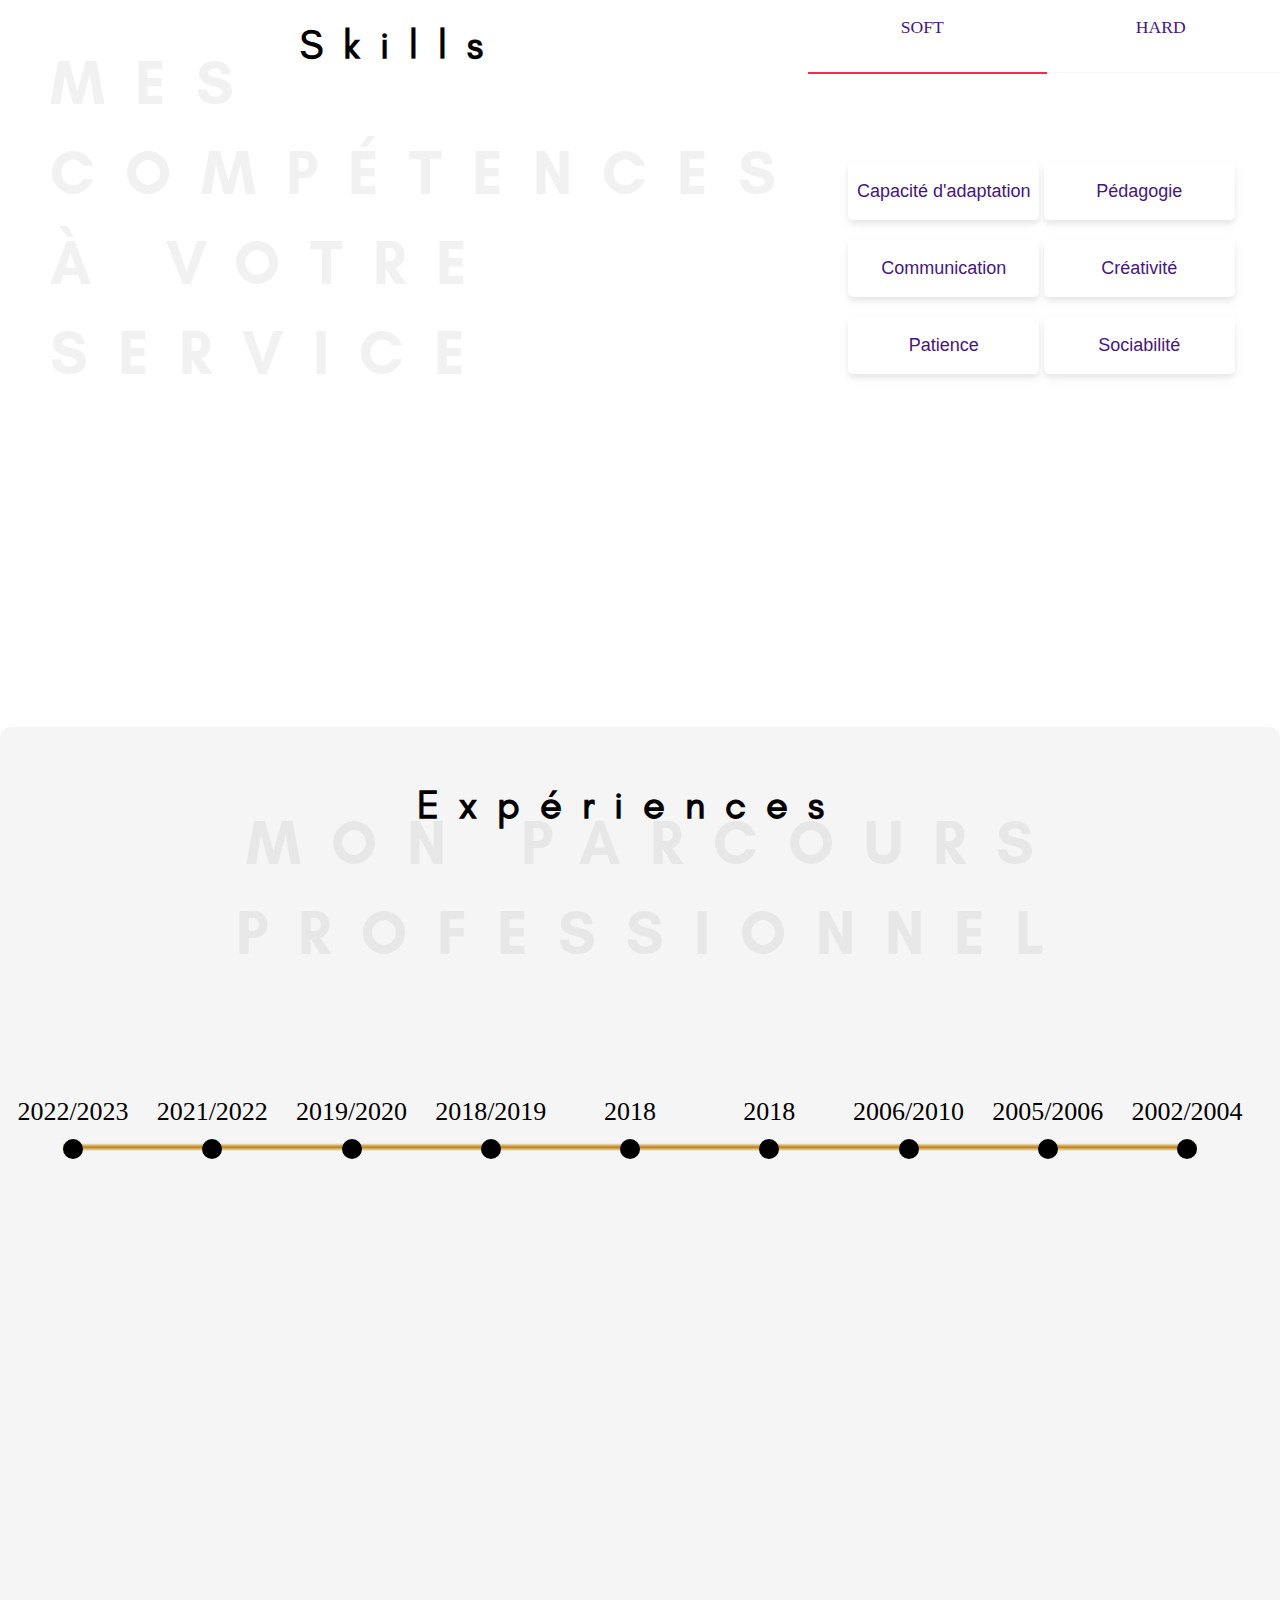
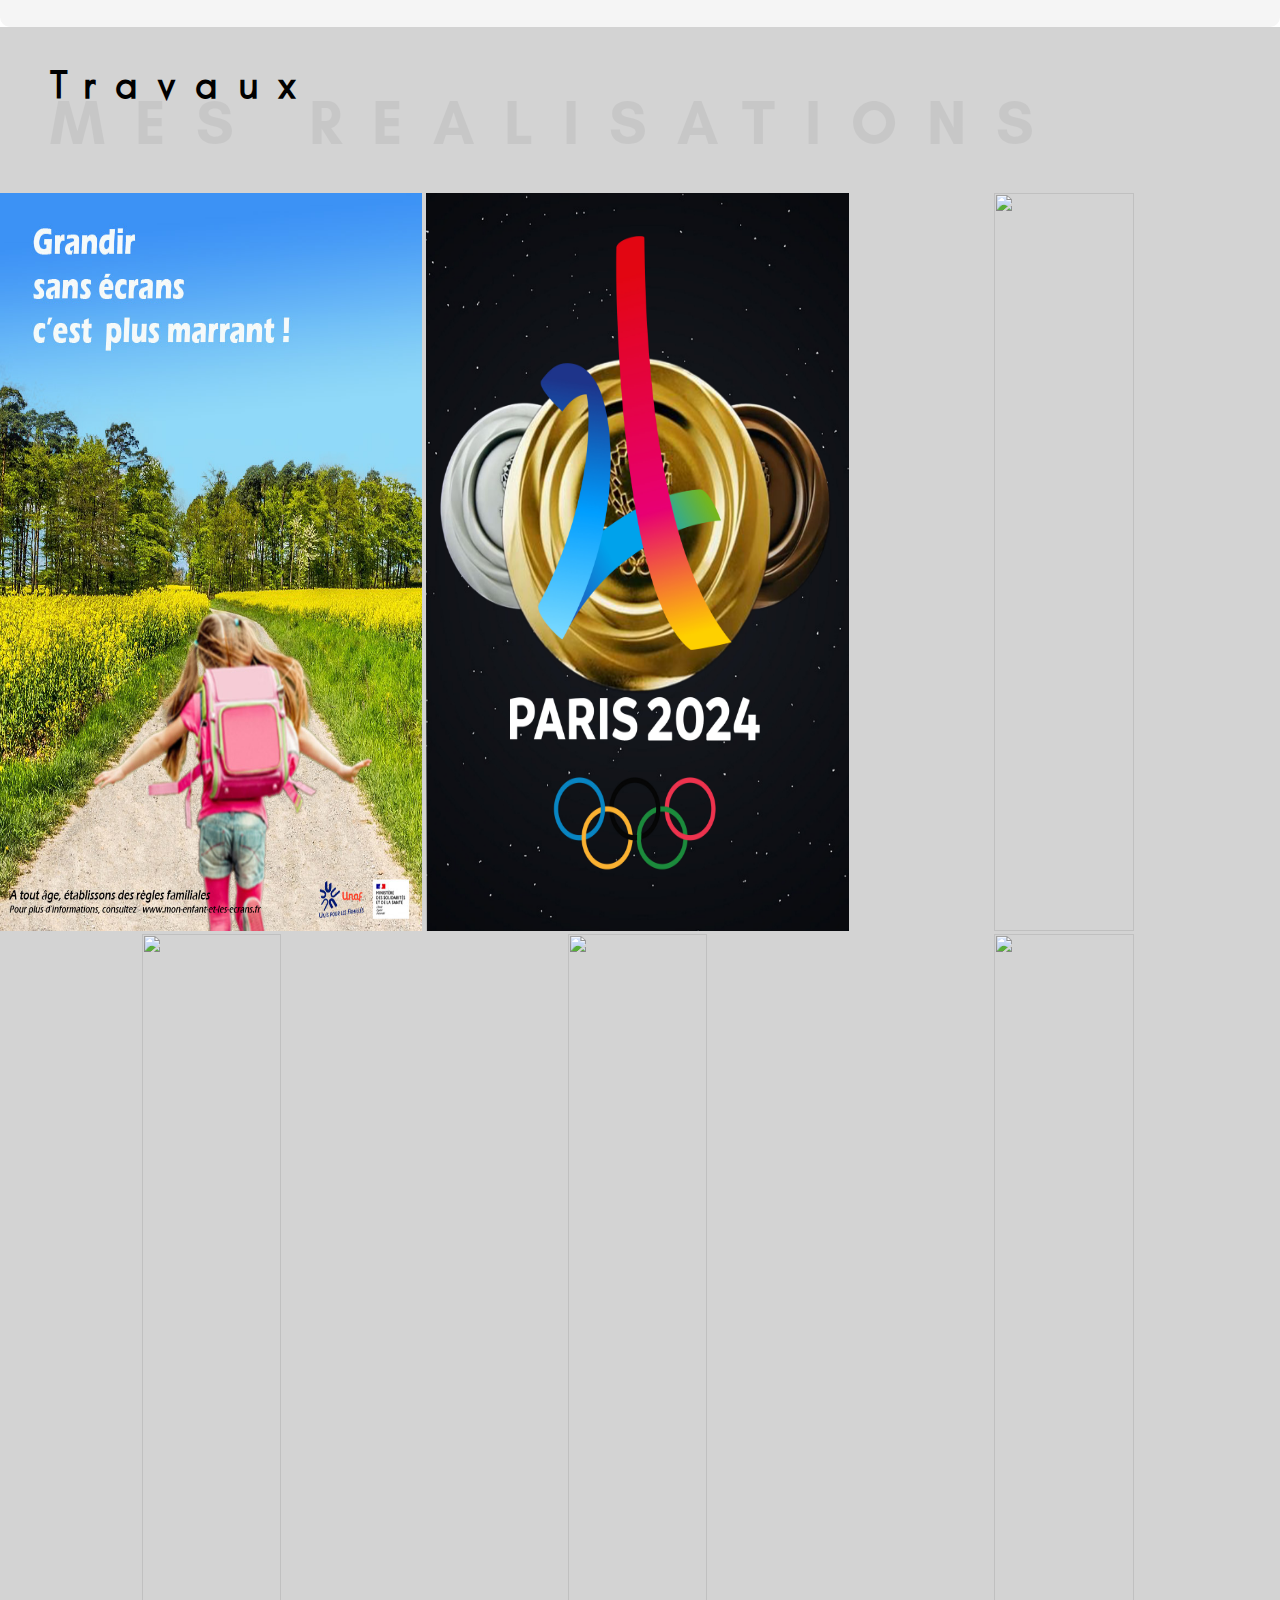
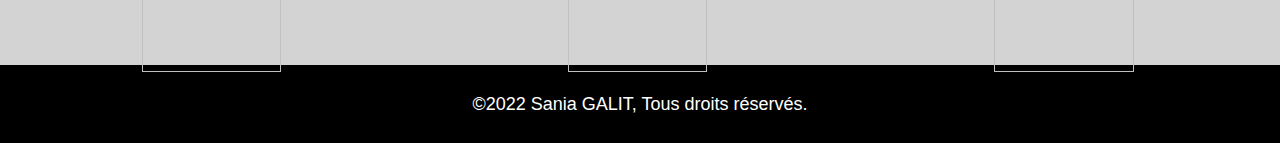
==== commit 327596ff: "soir 08.12.2022" ====
--- a/index.html
+++ b/index.html
@@ -2,12 +2,11 @@
 <html lang="en" dir="ltr">
   <head>
     <meta charset="utf-8">
+    <meta name="viewport" content="width=device-width, initial-scale=1">
     <link rel="stylesheet" href="css/reset.css">
     <link rel="stylesheet" href="css/style.css">
-    <link
-     rel="stylesheet"
-     href="https://cdnjs.cloudflare.com/ajax/libs/animate.css/4.1.1/animate.min.css"
-   />
+    <link rel="stylesheet" href="https://cdnjs.cloudflare.com/ajax/libs/animate.css/4.1.1/animate.min.css">
+
     <title>GALIT Sania Community manager</title>
   </head>
   <body>
@@ -31,19 +30,11 @@
 
     <div class="main_pages">
       <label>☰</label>
-      <input type="checkbox" role="button" aria-label="Ouvrir le menu" aria-expanded="false" aria-controls="menu">
-      <ul id="menu">
-
-      <li><a href="#!">rubrique</a></li>
-      <li><a href="#!">rubrique</a></li>
-      <li><a href="#!">rubrique</a></li>
-      <li><a href="#!">rubrique</a></li>
-
-      </ul>
-    </div>
-
-
-      <div id="présentation"class="présentation">
+
+    </div>
+
+
+      <div id="présentation" class="présentation">
         <p id="ap">A propos</p>
         <p id="qui">QUI SUIS-JE ?</p>
         <div class="p">Curieuse et à l’écoute, je sais créer une dynamique de groupe autour de sujets variés.</div>
@@ -57,7 +48,7 @@
       </div>
 
 
-    <div id="formation"class="formation">
+    <div id="formation" class="formation">
 
       <h2 id="cursus">Formation<span>MON CURSUS</span></h2>
       <section id="timeline">
@@ -127,8 +118,8 @@
 
     </div>
 
-
-  <div id="compétences"class="compétences">
+    <div id="compétences" class="compétences">
+
     <h2 id="skills">Skills<span>MES COMPÉTENCES À VOTRE SERVICE</span></h2>
     <div class="tabs">
       <div class="tab-2">
@@ -152,12 +143,12 @@
         <div>
           <div class="hard">
 
-            <img id="img1"src="img/logo office.png" alt="">
-            <img id="img2"src="img/logo-html.png" alt="">
-            <img id="img3"src="img/logo css3.png" alt="">
-            <img id="img4"src="img/logo_ps.png" alt="">
-            <img id="img5"src="img/logo canva.png" alt="">
-            <img id="img6"src="img/git logo.png" alt="">
+            <img id="img1" src="img/logo office.png" alt="">
+            <img id="img2" src="img/logo-html.png" alt="">
+            <img id="img3" src="img/logo css3.png" alt="">
+            <img id="img4" src="img/logo_ps.png" alt="">
+            <img id="img5" src="img/logo canva.png" alt="">
+            <img id="img6" src="img/git logo.png" alt="">
 
           </div>
         </div>
@@ -166,7 +157,7 @@
   </div>
 <section id="bloc">
 
-    <div id="parcours"class="parcours">
+    <div id="parcours" class="parcours">
 
       <h2 id="exp" >Expériences<span>MON PARCOURS PROFESSIONNEL</span></h2>
 
@@ -187,27 +178,23 @@
 
     </div>
   </section>
-    <div id="real"class="réalisations">
+    <div id="real" class="réalisations">
         <h2 id="trav" >Travaux<span>MES REALISATIONS</span></h2>
 
 
+    <img class="slide-img" src="img/affiche-com-écrans.jpg">
+    <img class="slide-img" src="img/affichejo.jpg">
+    <img class="slide-img" src="https://www.codeur.com/tuto/wp-content/uploads/2021/12/slide3.jpg">
     <img class="slide-img" src="https://www.codeur.com/tuto/wp-content/uploads/2021/12/slide1.jpg">
-
     <img class="slide-img" src="https://www.codeur.com/tuto/wp-content/uploads/2021/12/slide2.jpg">
-
     <img class="slide-img" src="https://www.codeur.com/tuto/wp-content/uploads/2021/12/slide3.jpg">
 
   </div>
 
-
-
-
-
-
-
-
     </main>
+
     <footer>
+
       <div class="footer">
         <p id="copy">©2022 Sania GALIT, Tous droits réservés.</p>
 
--- a/css/style.css
+++ b/css/style.css
@@ -18,7 +18,6 @@
 #buttoncv,#buttoncontact{
   padding:20px 50px;
   background-color: black;
-  border-color:#FF7948,2px;
   border-radius: 20px;
   margin:40px;
 }
@@ -52,6 +51,7 @@
 padding-top: 75px;
 letter-spacing: 0.5em;
 padding: 50px 300px 100px;
+box-sizing: border-box;
 }
 #ap{
   font-size: 100px;
@@ -125,9 +125,11 @@
 }
 .réalisations{
   background-color: lightgrey;
-  height: 100vh;
-}
-
+  height: 182vh;
+}
+.réalisations img{
+  height: 82vh;
+}
 .compétences img{
   width: 80px;
   padding: 9%;
@@ -341,7 +343,7 @@
         opacity: 0;
       }
       .tl-content h1 {
-        font-family: "Pathway Gothic One", Helvetica Neue, Helvetica, Arial, sans-serif;
+        font-family:"Pathway Gothic One", Helvetica Neue, Helvetica, Arial, sans-serif;
         text-transform: uppercase;
         color: #1779cf;
         font-size: 1.44rem;
@@ -377,7 +379,7 @@
 
 
   .parcours h1 {
-    width: 100%
+    width: 100%;
   	position: absolute;
   	top: 20px;
   	left: 935px;
@@ -459,6 +461,7 @@
 }
 .réalisations h2,span{
   padding-left: 50px;
+  box-sizing: border-box;
 }
 .hover{}
 .slide-img{
@@ -469,11 +472,7 @@
 
 /*FORMAT MOBILE*/
 
-@media screen and (max-width:768px)
-{
-  *{
-    scroll-behavior: smooth;
-  }
+@media screen and (max-width:768px){
 
   .présentation,.formation,.parcours,.compétences,.réalisations,.div{
     width: 100%;
@@ -482,11 +481,11 @@
     margin: auto;
     text-align: center;
   }
-  h1,h2,p,img{
+  h1, h2, p, img{
     display: block;
     width: 100%;
   }
-  h1,span,{
+  h1, span,{
     font-size: 30px;
   }
   h2{
@@ -499,7 +498,8 @@
     font-size: 20px;
   }
   nav{
-    display: none}
+    display: none
+  }
 
     #ap{
       font-size: 30px;
@@ -509,7 +509,6 @@
     }
     .slide-img{
       width: 100%;
-      text-align: center;
   }
 
   /*FORMAT MOBILE*/
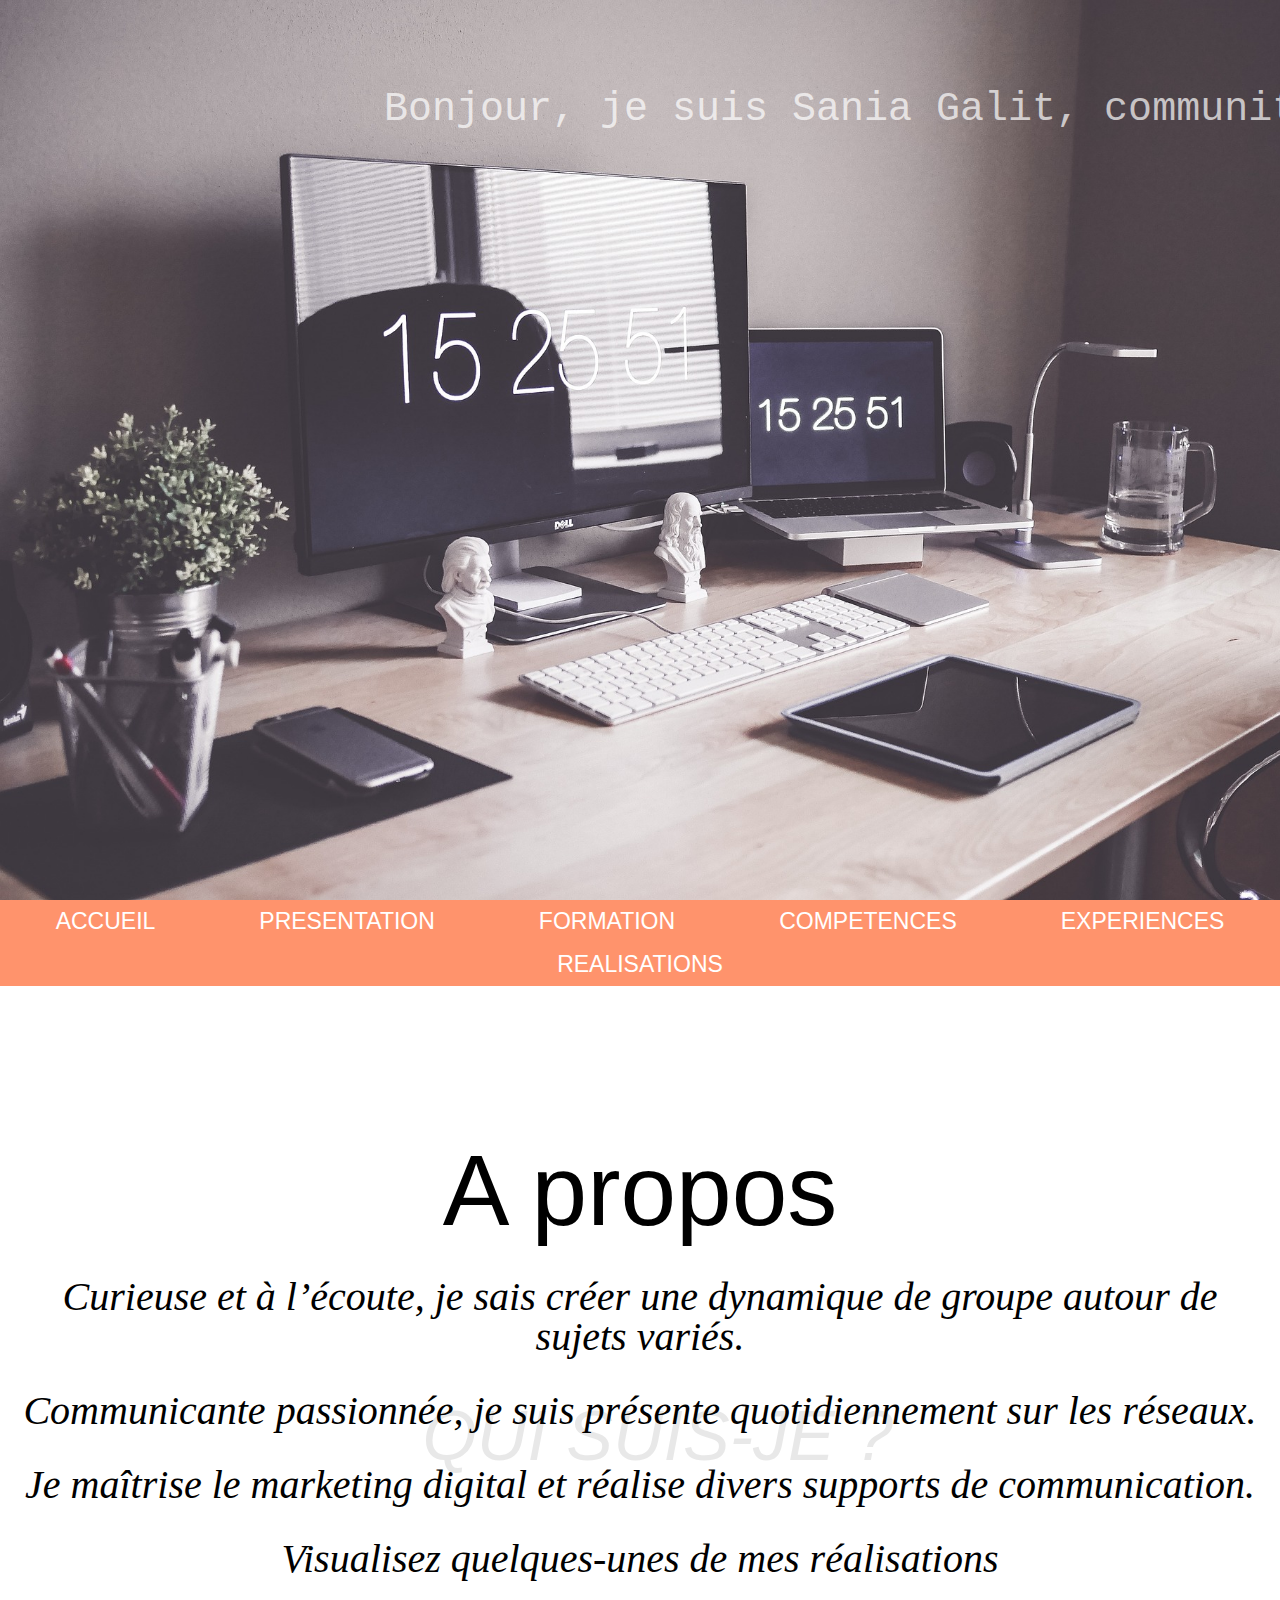
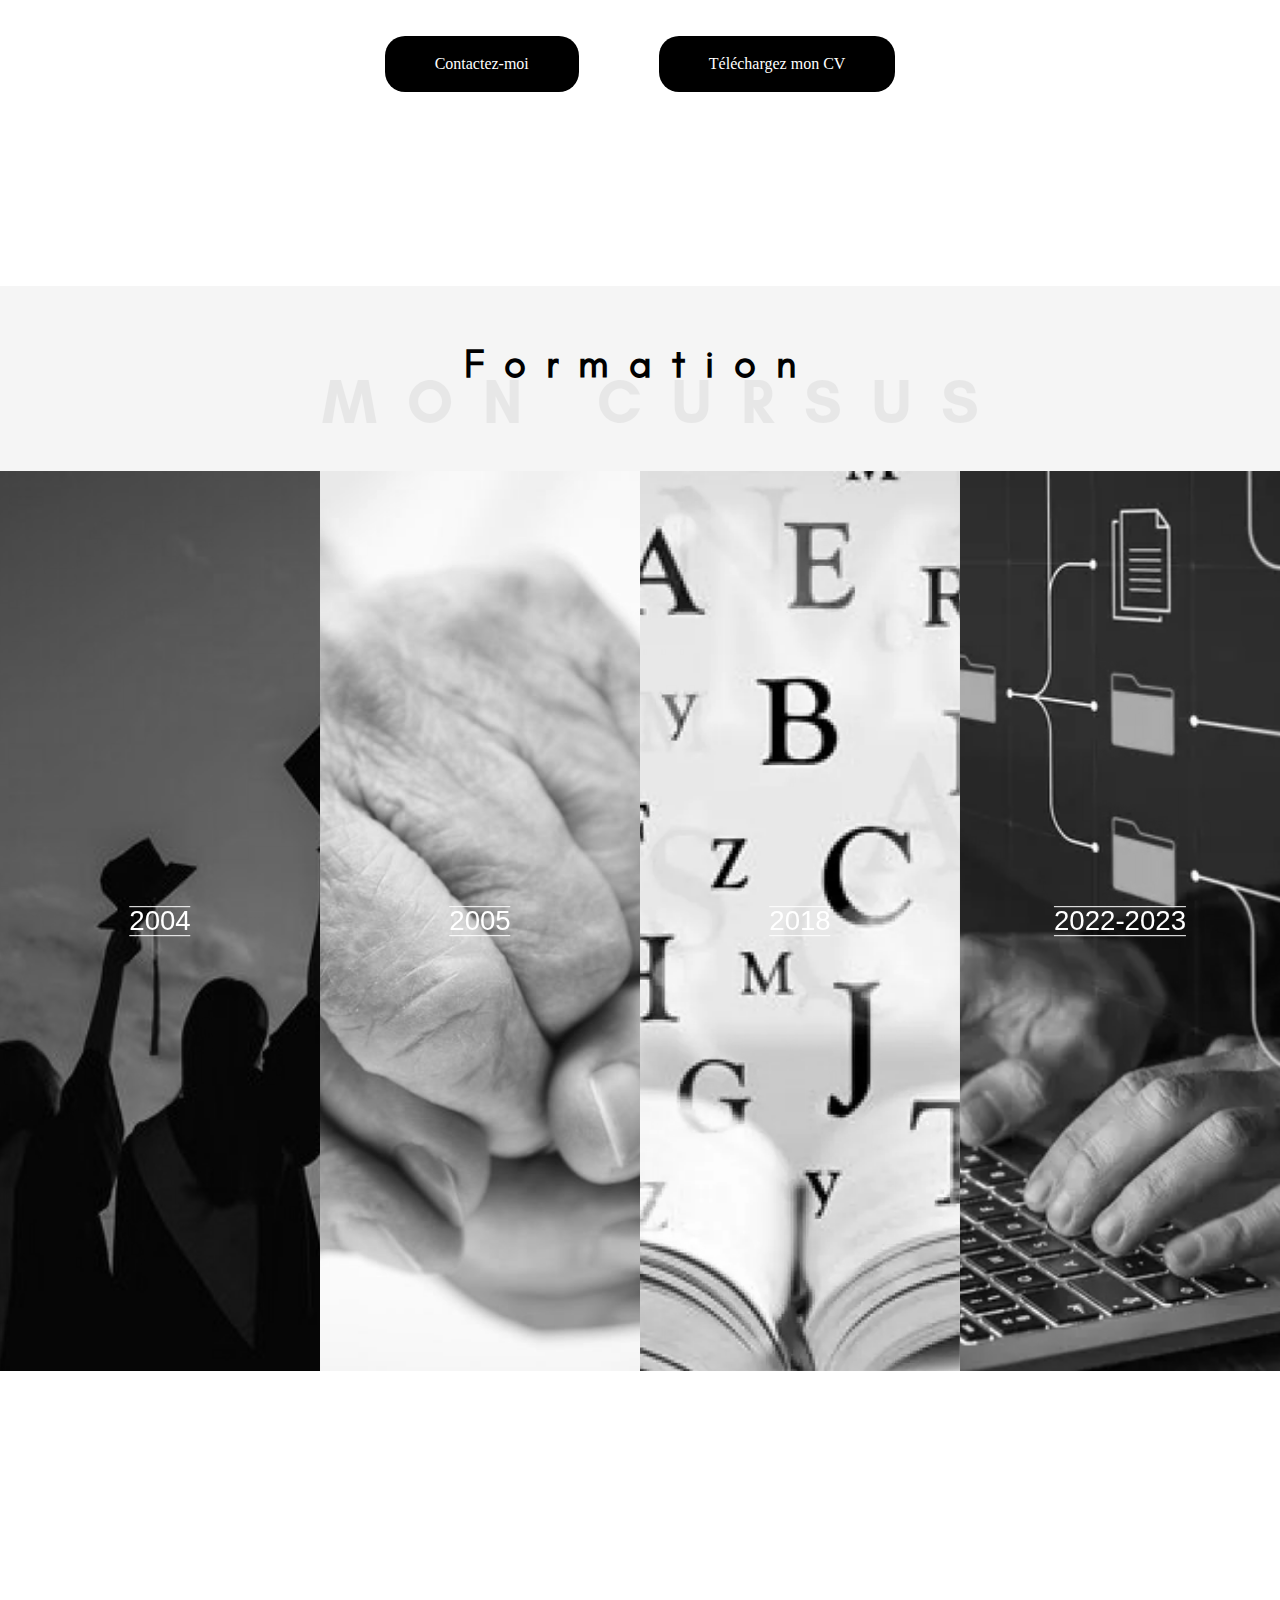
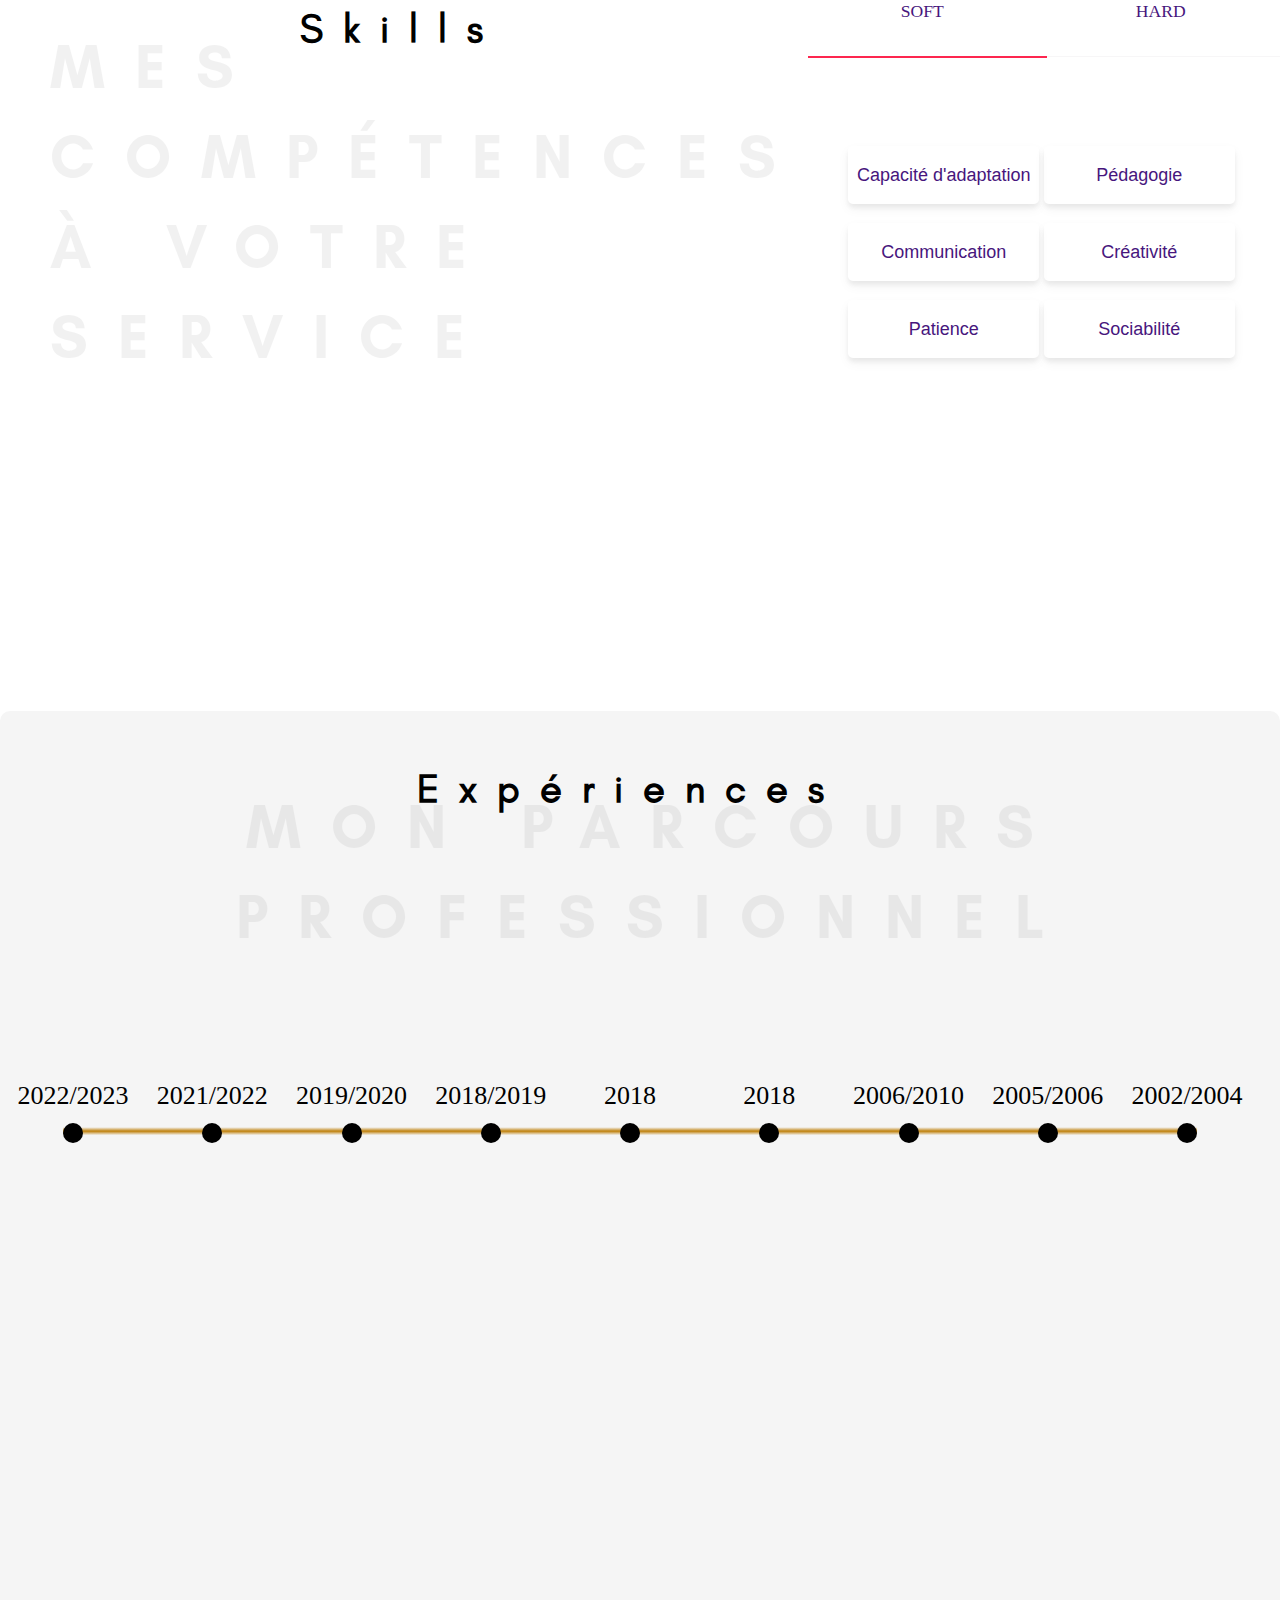
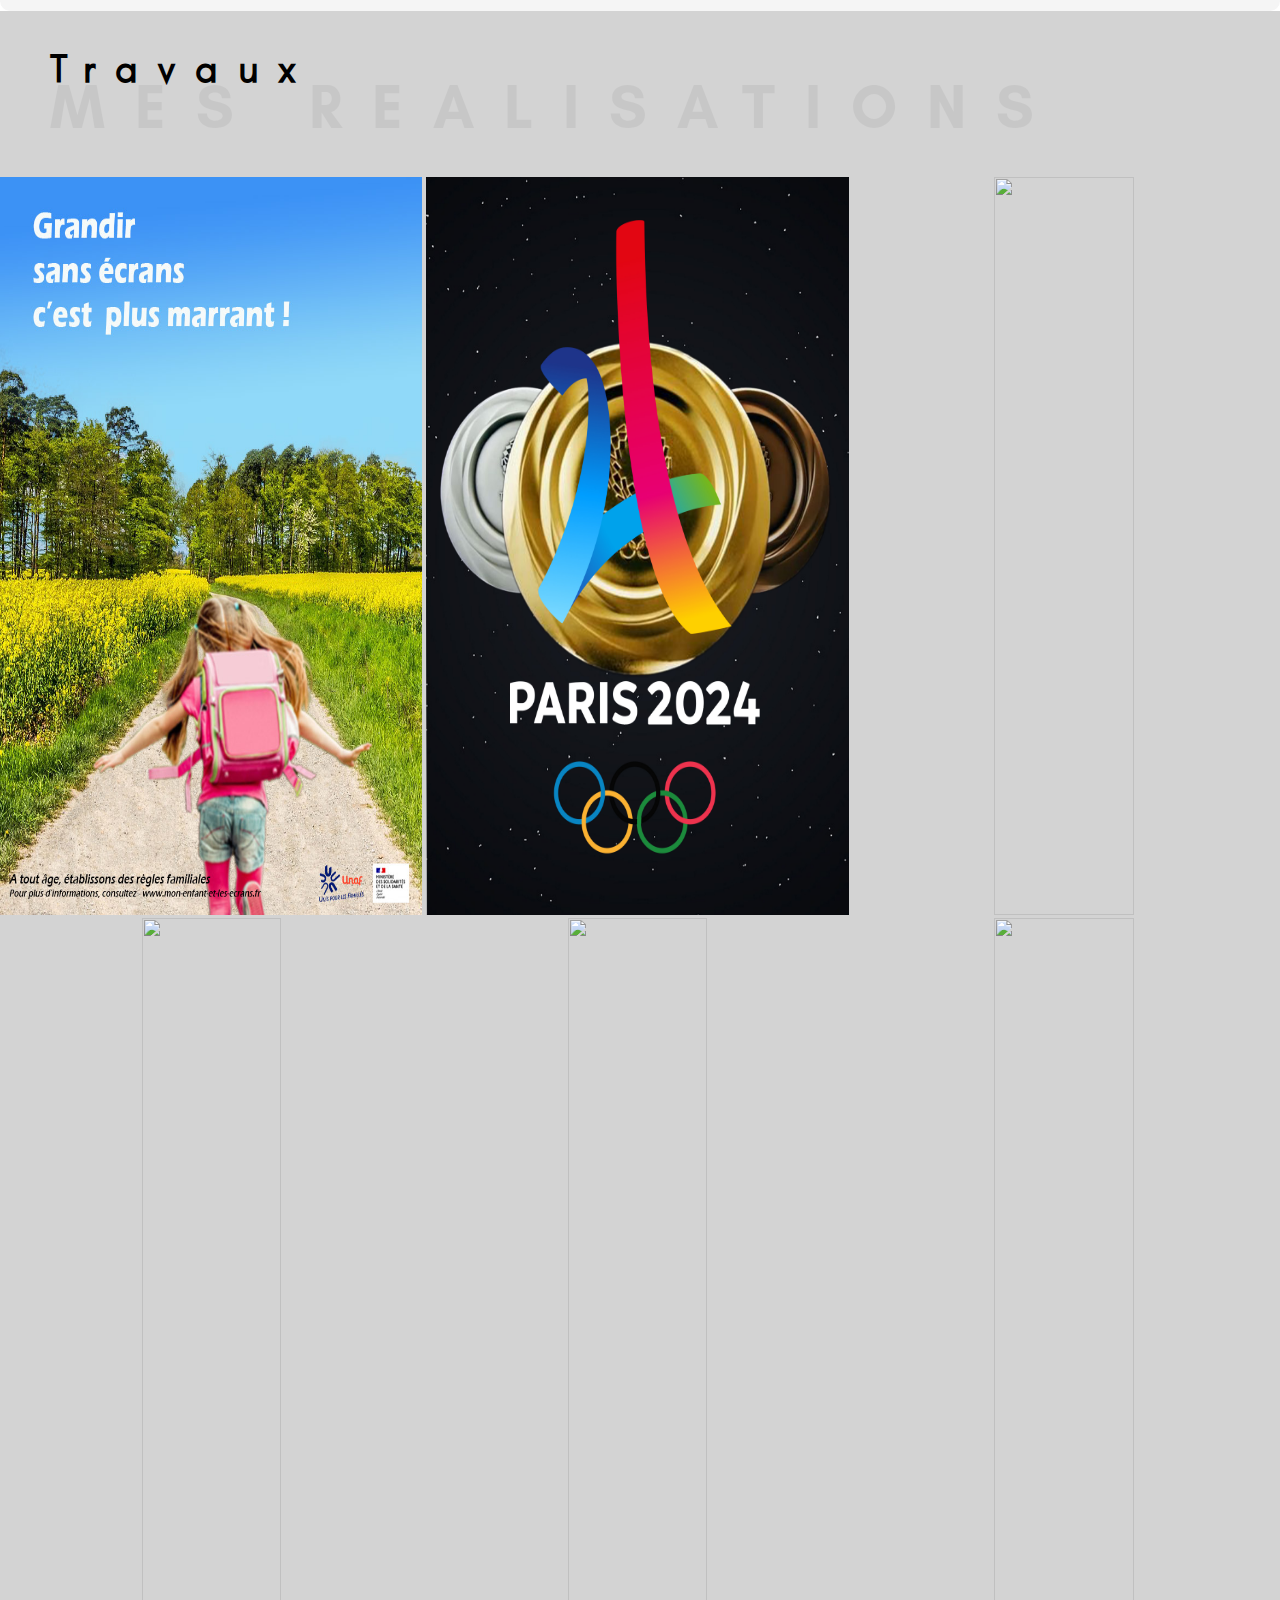
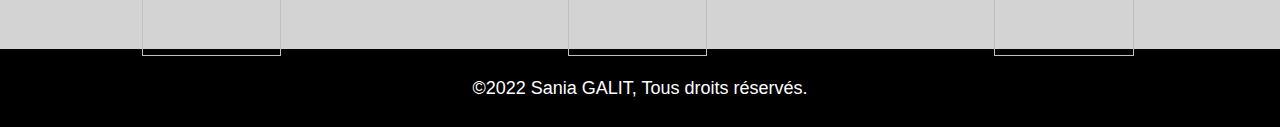
==== commit 638f76c7: "vacances" ====
--- a/index.html
+++ b/index.html
@@ -12,26 +12,28 @@
   <body>
 
     <header>
+      <p id="phrase">Bonjour, je suis Sania Galit, community manager.</p>
 
 
     </header>
     <main>
 
         <nav>
-          <ul>
-              <li><a href="#bjr"></a>ACCUEIL</li>
-              <li><a href="#présentation">PRESENTATION</a></li>
-              <li><a href="#formation">FORMATION</a></li>
-              <li><a href="#compétences">COMPETENCES</a></li>
-              <li><a href="#parcours">EXPERIENCES</a></li>
-              <li><a href="#real">REALISATIONS</a></li>
-          </ul>
+          <div class="main_pages">
+            <ul>
+                <li><a href="#bjr"></a>ACCUEIL</li>
+                <li><a href="#présentation">PRESENTATION</a></li>
+                <li><a href="#formation">FORMATION</a></li>
+                <li><a href="#compétences">COMPETENCES</a></li>
+                <li><a href="#parcours">EXPERIENCES</a></li>
+                <li><a href="#real">REALISATIONS</a></li>
+            </ul>
+          </div>
         </nav>
 
-    <div class="main_pages">
-      <label>☰</label>
-
-    </div>
+      <label id="burger">☰</label>
+
+
 
 
       <div id="présentation" class="présentation">
--- a/css/style.css
+++ b/css/style.css
@@ -88,6 +88,41 @@
   height: 100vh;
 
 }
+
+
+#phrase{
+  border-right: solid 3px rgba(0,255,0,.75);
+  white-space: nowrap;
+  overflow: hidden;
+  font-family: 'Source Code Pro', monospace;
+  font-size: 40px;
+  color: rgba(255,255,255,.70);
+  position: absolute;
+  left: 30%;
+  top: 10%;
+
+}
+
+/* Animation */
+#phrase{
+  animation: animated-text 4s steps(29,end) 3s 1 normal both,
+             animated-cursor 600ms steps(29,end) infinite;
+}
+
+/* text animation */
+
+@keyframes animated-text{
+  from{width: 0;}
+  to{width: 1050px;}
+}
+
+/* cursor animations */
+
+@keyframes animated-cursor{
+  from{border-right-color: rgba(0,255,0,.75);}
+  to{border-right-color: transparent;}
+}
+
 .p{
   font-size: 40px;
   font-style: italic;
@@ -463,19 +498,28 @@
   padding-left: 50px;
   box-sizing: border-box;
 }
-.hover{}
+
 .slide-img{
   width: 33%;
   height: 50%;
   text-align: center;
 }
 
+#burger{
+  display: none;
+}
+#phrase{
+  width: 100%;
+}
 /*FORMAT MOBILE*/
 
-@media screen and (max-width:768px){
-
-  .présentation,.formation,.parcours,.compétences,.réalisations,.div{
-    width: 100%;
+@media screen and (max-width: 768px){
+
+  header,nav,#bloc,.présentation,.formation,.parcours,.compétences,.div{
+    width: 360%;
+  }
+  .réalisations{
+    width: 350%;
   }
   .tabs{
     margin: auto;
@@ -486,23 +530,43 @@
     width: 100%;
   }
   h1, span,{
-    font-size: 30px;
+    font-size: 65px;
   }
   h2{
-    font-size: 20px;
+    font-size: 40px;
   }
   p{
-    font-size:15px;
+    font-size:30px;
   }
   .p{
-    font-size: 20px;
-  }
-  nav{
-    display: none
-  }
+    font-size: 40px;
+  }
+
+  nav
+      {
+          height: 60px;
+      }
+
+      nav .main_pages
+      {
+          display: none;
+      }
+
+      label
+      {
+          width: 30px;
+          display: flex;
+          justify-content: center;
+          align-items: center;
+          margin: 0 auto;
+          font-size: 40px;
+          color: white;
+          cursor: pointer;
+      }
+
 
     #ap{
-      font-size: 30px;
+      font-size: 65px;
     }
     #trav{
       margin: auto;
@@ -511,4 +575,12 @@
       width: 100%;
   }
 
+span{
+  position: relative;
+  width: 100%;
+}
+  #phrase{
+    position: absolute;
+    left: 20%;}
+    }
   /*FORMAT MOBILE*/
